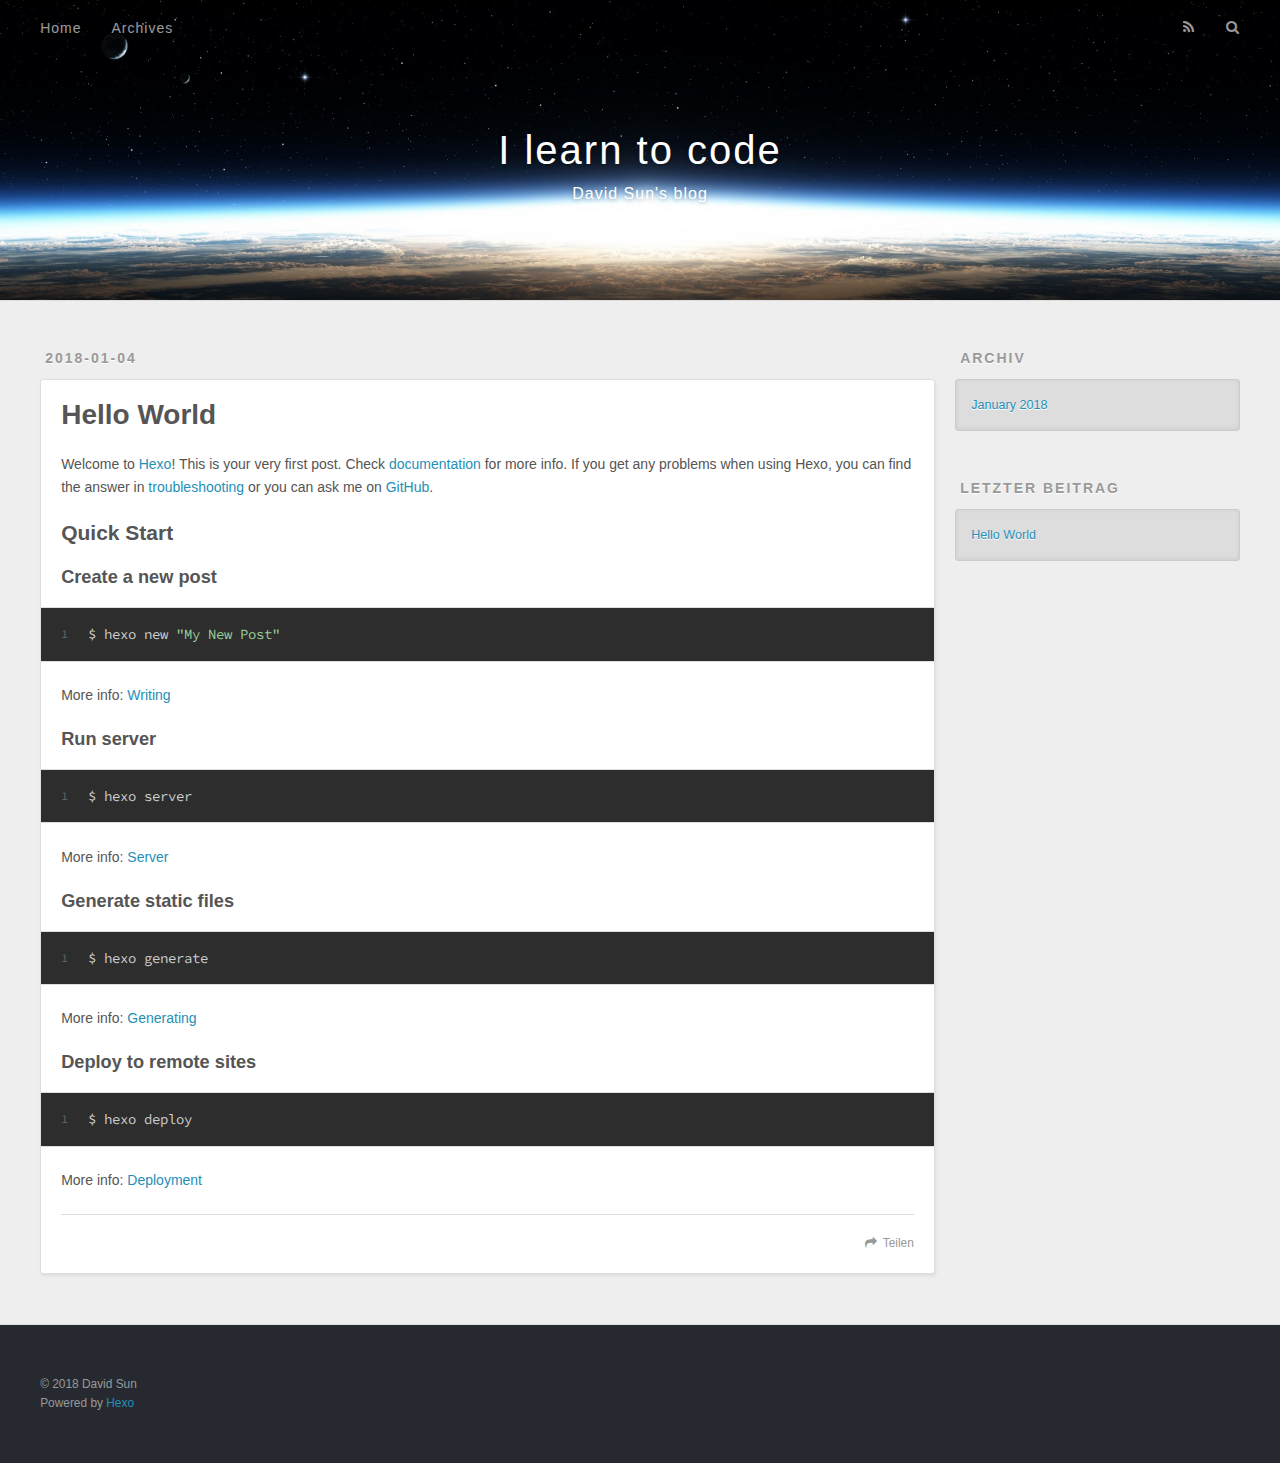
==== index.html @ 4a6d1320 "Site updated: 2018-01-04 21:03:54" ====
<!DOCTYPE html>
<html>
<head>
  <meta charset="utf-8">
  

  
  <title>I learn to code</title>
  <meta name="viewport" content="width=device-width, initial-scale=1, maximum-scale=1">
  <meta name="description" content="I practise everyday">
<meta property="og:type" content="website">
<meta property="og:title" content="I learn to code">
<meta property="og:url" content="http://iamslash.github.io/index.html">
<meta property="og:site_name" content="I learn to code">
<meta property="og:description" content="I practise everyday">
<meta property="og:locale" content="en">
<meta name="twitter:card" content="summary">
<meta name="twitter:title" content="I learn to code">
<meta name="twitter:description" content="I practise everyday">
  
    <link rel="alternate" href="/atom.xml" title="I learn to code" type="application/atom+xml">
  
  
    <link rel="icon" href="/favicon.png">
  
  
    <link href="//fonts.googleapis.com/css?family=Source+Code+Pro" rel="stylesheet" type="text/css">
  
  <link rel="stylesheet" href="/css/style.css">
</head>

<body>
  <div id="container">
    <div id="wrap">
      <header id="header">
  <div id="banner"></div>
  <div id="header-outer" class="outer">
    <div id="header-title" class="inner">
      <h1 id="logo-wrap">
        <a href="/" id="logo">I learn to code</a>
      </h1>
      
        <h2 id="subtitle-wrap">
          <a href="/" id="subtitle">David Sun&#39;s blog</a>
        </h2>
      
    </div>
    <div id="header-inner" class="inner">
      <nav id="main-nav">
        <a id="main-nav-toggle" class="nav-icon"></a>
        
          <a class="main-nav-link" href="/">Home</a>
        
          <a class="main-nav-link" href="/archives">Archives</a>
        
      </nav>
      <nav id="sub-nav">
        
          <a id="nav-rss-link" class="nav-icon" href="/atom.xml" title="RSS Feed"></a>
        
        <a id="nav-search-btn" class="nav-icon" title="Suche"></a>
      </nav>
      <div id="search-form-wrap">
        <form action="//google.com/search" method="get" accept-charset="UTF-8" class="search-form"><input type="search" name="q" class="search-form-input" placeholder="Search"><button type="submit" class="search-form-submit">&#xF002;</button><input type="hidden" name="sitesearch" value="http://iamslash.github.io"></form>
      </div>
    </div>
  </div>
</header>
      <div class="outer">
        <section id="main">
  
    <article id="post-hello-world" class="article article-type-post" itemscope itemprop="blogPost">
  <div class="article-meta">
    <a href="/2018/01/04/hello-world/" class="article-date">
  <time datetime="2018-01-04T11:48:52.370Z" itemprop="datePublished">2018-01-04</time>
</a>
    
  </div>
  <div class="article-inner">
    
    
      <header class="article-header">
        
  
    <h1 itemprop="name">
      <a class="article-title" href="/2018/01/04/hello-world/">Hello World</a>
    </h1>
  

      </header>
    
    <div class="article-entry" itemprop="articleBody">
      
        <p>Welcome to <a href="https://hexo.io/" target="_blank" rel="noopener">Hexo</a>! This is your very first post. Check <a href="https://hexo.io/docs/" target="_blank" rel="noopener">documentation</a> for more info. If you get any problems when using Hexo, you can find the answer in <a href="https://hexo.io/docs/troubleshooting.html" target="_blank" rel="noopener">troubleshooting</a> or you can ask me on <a href="https://github.com/hexojs/hexo/issues" target="_blank" rel="noopener">GitHub</a>.</p>
<h2 id="Quick-Start"><a href="#Quick-Start" class="headerlink" title="Quick Start"></a>Quick Start</h2><h3 id="Create-a-new-post"><a href="#Create-a-new-post" class="headerlink" title="Create a new post"></a>Create a new post</h3><figure class="highlight bash"><table><tr><td class="gutter"><pre><span class="line">1</span><br></pre></td><td class="code"><pre><span class="line">$ hexo new <span class="string">"My New Post"</span></span><br></pre></td></tr></table></figure>
<p>More info: <a href="https://hexo.io/docs/writing.html" target="_blank" rel="noopener">Writing</a></p>
<h3 id="Run-server"><a href="#Run-server" class="headerlink" title="Run server"></a>Run server</h3><figure class="highlight bash"><table><tr><td class="gutter"><pre><span class="line">1</span><br></pre></td><td class="code"><pre><span class="line">$ hexo server</span><br></pre></td></tr></table></figure>
<p>More info: <a href="https://hexo.io/docs/server.html" target="_blank" rel="noopener">Server</a></p>
<h3 id="Generate-static-files"><a href="#Generate-static-files" class="headerlink" title="Generate static files"></a>Generate static files</h3><figure class="highlight bash"><table><tr><td class="gutter"><pre><span class="line">1</span><br></pre></td><td class="code"><pre><span class="line">$ hexo generate</span><br></pre></td></tr></table></figure>
<p>More info: <a href="https://hexo.io/docs/generating.html" target="_blank" rel="noopener">Generating</a></p>
<h3 id="Deploy-to-remote-sites"><a href="#Deploy-to-remote-sites" class="headerlink" title="Deploy to remote sites"></a>Deploy to remote sites</h3><figure class="highlight bash"><table><tr><td class="gutter"><pre><span class="line">1</span><br></pre></td><td class="code"><pre><span class="line">$ hexo deploy</span><br></pre></td></tr></table></figure>
<p>More info: <a href="https://hexo.io/docs/deployment.html" target="_blank" rel="noopener">Deployment</a></p>

      
    </div>
    <footer class="article-footer">
      <a data-url="http://iamslash.github.io/2018/01/04/hello-world/" data-id="cjc0fjbv30000y0u9365n6ew4" class="article-share-link">Teilen</a>
      
      
    </footer>
  </div>
  
</article>


  


</section>
        
          <aside id="sidebar">
  
    

  
    

  
    
  
    
  <div class="widget-wrap">
    <h3 class="widget-title">Archiv</h3>
    <div class="widget">
      <ul class="archive-list"><li class="archive-list-item"><a class="archive-list-link" href="/archives/2018/01/">January 2018</a></li></ul>
    </div>
  </div>


  
    
  <div class="widget-wrap">
    <h3 class="widget-title">letzter Beitrag</h3>
    <div class="widget">
      <ul>
        
          <li>
            <a href="/2018/01/04/hello-world/">Hello World</a>
          </li>
        
      </ul>
    </div>
  </div>

  
</aside>
        
      </div>
      <footer id="footer">
  
  <div class="outer">
    <div id="footer-info" class="inner">
      &copy; 2018 David Sun<br>
      Powered by <a href="http://hexo.io/" target="_blank">Hexo</a>
    </div>
  </div>
</footer>
    </div>
    <nav id="mobile-nav">
  
    <a href="/" class="mobile-nav-link">Home</a>
  
    <a href="/archives" class="mobile-nav-link">Archives</a>
  
</nav>
    

<script src="//ajax.googleapis.com/ajax/libs/jquery/2.0.3/jquery.min.js"></script>


  <link rel="stylesheet" href="/fancybox/jquery.fancybox.css">
  <script src="/fancybox/jquery.fancybox.pack.js"></script>


<script src="/js/script.js"></script>



  </div>
</body>
</html>
---- css/style.css ----
body {
  width: 100%;
}
body:before,
body:after {
  content: "";
  display: table;
}
body:after {
  clear: both;
}
html,
body,
div,
span,
applet,
object,
iframe,
h1,
h2,
h3,
h4,
h5,
h6,
p,
blockquote,
pre,
a,
abbr,
acronym,
address,
big,
cite,
code,
del,
dfn,
em,
img,
ins,
kbd,
q,
s,
samp,
small,
strike,
strong,
sub,
sup,
tt,
var,
dl,
dt,
dd,
ol,
ul,
li,
fieldset,
form,
label,
legend,
table,
caption,
tbody,
tfoot,
thead,
tr,
th,
td {
  margin: 0;
  padding: 0;
  border: 0;
  outline: 0;
  font-weight: inherit;
  font-style: inherit;
  font-family: inherit;
  font-size: 100%;
  vertical-align: baseline;
}
body {
  line-height: 1;
  color: #000;
  background: #fff;
}
ol,
ul {
  list-style: none;
}
table {
  border-collapse: separate;
  border-spacing: 0;
  vertical-align: middle;
}
caption,
th,
td {
  text-align: left;
  font-weight: normal;
  vertical-align: middle;
}
a img {
  border: none;
}
input,
button {
  margin: 0;
  padding: 0;
}
input::-moz-focus-inner,
button::-moz-focus-inner {
  border: 0;
  padding: 0;
}
@font-face {
  font-family: FontAwesome;
  font-style: normal;
  font-weight: normal;
  src: url("fonts/fontawesome-webfont.eot?v=#4.0.3");
  src: url("fonts/fontawesome-webfont.eot?#iefix&v=#4.0.3") format("embedded-opentype"), url("fonts/fontawesome-webfont.woff?v=#4.0.3") format("woff"), url("fonts/fontawesome-webfont.ttf?v=#4.0.3") format("truetype"), url("fonts/fontawesome-webfont.svg#fontawesomeregular?v=#4.0.3") format("svg");
}
html,
body,
#container {
  height: 100%;
}
body {
  background: #eee;
  font: 14px -apple-system, BlinkMacSystemFont, "Segoe UI", "Roboto", "Oxygen", "Ubuntu", "Cantarell", "Fira Sans", "Droid Sans", "Helvetica Neue", sans-serif;
  -webkit-text-size-adjust: 100%;
}
.outer {
  max-width: 1220px;
  margin: 0 auto;
  padding: 0 20px;
}
.outer:before,
.outer:after {
  content: "";
  display: table;
}
.outer:after {
  clear: both;
}
.inner {
  display: inline;
  float: left;
  width: 98.33333333333333%;
  margin: 0 0.833333333333333%;
}
.left,
.alignleft {
  float: left;
}
.right,
.alignright {
  float: right;
}
.clear {
  clear: both;
}
#container {
  position: relative;
}
.mobile-nav-on {
  overflow: hidden;
}
#wrap {
  height: 100%;
  width: 100%;
  position: absolute;
  top: 0;
  left: 0;
  -webkit-transition: 0.2s ease-out;
  -moz-transition: 0.2s ease-out;
  -ms-transition: 0.2s ease-out;
  transition: 0.2s ease-out;
  z-index: 1;
  background: #eee;
}
.mobile-nav-on #wrap {
  left: 280px;
}
@media screen and (min-width: 768px) {
  #main {
    display: inline;
    float: left;
    width: 73.33333333333333%;
    margin: 0 0.833333333333333%;
  }
}
.article-date,
.article-category-link,
.archive-year,
.widget-title {
  text-decoration: none;
  text-transform: uppercase;
  letter-spacing: 2px;
  color: #999;
  margin-bottom: 1em;
  margin-left: 5px;
  line-height: 1em;
  text-shadow: 0 1px #fff;
  font-weight: bold;
}
.article-inner,
.archive-article-inner {
  background: #fff;
  -webkit-box-shadow: 1px 2px 3px #ddd;
  box-shadow: 1px 2px 3px #ddd;
  border: 1px solid #ddd;
  border-radius: 3px;
}
.article-entry h1,
.widget h1 {
  font-size: 2em;
}
.article-entry h2,
.widget h2 {
  font-size: 1.5em;
}
.article-entry h3,
.widget h3 {
  font-size: 1.3em;
}
.article-entry h4,
.widget h4 {
  font-size: 1.2em;
}
.article-entry h5,
.widget h5 {
  font-size: 1em;
}
.article-entry h6,
.widget h6 {
  font-size: 1em;
  color: #999;
}
.article-entry hr,
.widget hr {
  border: 1px dashed #ddd;
}
.article-entry strong,
.widget strong {
  font-weight: bold;
}
.article-entry em,
.widget em,
.article-entry cite,
.widget cite {
  font-style: italic;
}
.article-entry sup,
.widget sup,
.article-entry sub,
.widget sub {
  font-size: 0.75em;
  line-height: 0;
  position: relative;
  vertical-align: baseline;
}
.article-entry sup,
.widget sup {
  top: -0.5em;
}
.article-entry sub,
.widget sub {
  bottom: -0.2em;
}
.article-entry small,
.widget small {
  font-size: 0.85em;
}
.article-entry acronym,
.widget acronym,
.article-entry abbr,
.widget abbr {
  border-bottom: 1px dotted;
}
.article-entry ul,
.widget ul,
.article-entry ol,
.widget ol,
.article-entry dl,
.widget dl {
  margin: 0 20px;
  line-height: 1.6em;
}
.article-entry ul ul,
.widget ul ul,
.article-entry ol ul,
.widget ol ul,
.article-entry ul ol,
.widget ul ol,
.article-entry ol ol,
.widget ol ol {
  margin-top: 0;
  margin-bottom: 0;
}
.article-entry ul,
.widget ul {
  list-style: disc;
}
.article-entry ol,
.widget ol {
  list-style: decimal;
}
.article-entry dt,
.widget dt {
  font-weight: bold;
}
#header {
  height: 300px;
  position: relative;
  border-bottom: 1px solid #ddd;
}
#header:before,
#header:after {
  content: "";
  position: absolute;
  left: 0;
  right: 0;
  height: 40px;
}
#header:before {
  top: 0;
  background: -webkit-linear-gradient(rgba(0,0,0,0.2), transparent);
  background: -moz-linear-gradient(rgba(0,0,0,0.2), transparent);
  background: -ms-linear-gradient(rgba(0,0,0,0.2), transparent);
  background: linear-gradient(rgba(0,0,0,0.2), transparent);
}
#header:after {
  bottom: 0;
  background: -webkit-linear-gradient(transparent, rgba(0,0,0,0.2));
  background: -moz-linear-gradient(transparent, rgba(0,0,0,0.2));
  background: -ms-linear-gradient(transparent, rgba(0,0,0,0.2));
  background: linear-gradient(transparent, rgba(0,0,0,0.2));
}
#header-outer {
  height: 100%;
  position: relative;
}
#header-inner {
  position: relative;
  overflow: hidden;
}
#banner {
  position: absolute;
  top: 0;
  left: 0;
  width: 100%;
  height: 100%;
  background: url("images/banner.jpg") center #000;
  -webkit-background-size: cover;
  -moz-background-size: cover;
  background-size: cover;
  z-index: -1;
}
#header-title {
  text-align: center;
  height: 40px;
  position: absolute;
  top: 50%;
  left: 0;
  margin-top: -20px;
}
#logo,
#subtitle {
  text-decoration: none;
  color: #fff;
  font-weight: 300;
  text-shadow: 0 1px 4px rgba(0,0,0,0.3);
}
#logo {
  font-size: 40px;
  line-height: 40px;
  letter-spacing: 2px;
}
#subtitle {
  font-size: 16px;
  line-height: 16px;
  letter-spacing: 1px;
}
#subtitle-wrap {
  margin-top: 16px;
}
#main-nav {
  float: left;
  margin-left: -15px;
}
.nav-icon,
.main-nav-link {
  float: left;
  color: #fff;
  opacity: 0.6;
  text-decoration: none;
  text-shadow: 0 1px rgba(0,0,0,0.2);
  -webkit-transition: opacity 0.2s;
  -moz-transition: opacity 0.2s;
  -ms-transition: opacity 0.2s;
  transition: opacity 0.2s;
  display: block;
  padding: 20px 15px;
}
.nav-icon:hover,
.main-nav-link:hover {
  opacity: 1;
}
.nav-icon {
  font-family: FontAwesome;
  text-align: center;
  font-size: 14px;
  width: 14px;
  height: 14px;
  padding: 20px 15px;
  position: relative;
  cursor: pointer;
}
.main-nav-link {
  font-weight: 300;
  letter-spacing: 1px;
}
@media screen and (max-width: 479px) {
  .main-nav-link {
    display: none;
  }
}
#main-nav-toggle {
  display: none;
}
#main-nav-toggle:before {
  content: "\f0c9";
}
@media screen and (max-width: 479px) {
  #main-nav-toggle {
    display: block;
  }
}
#sub-nav {
  float: right;
  margin-right: -15px;
}
#nav-rss-link:before {
  content: "\f09e";
}
#nav-search-btn:before {
  content: "\f002";
}
#search-form-wrap {
  position: absolute;
  top: 15px;
  width: 150px;
  height: 30px;
  right: -150px;
  opacity: 0;
  -webkit-transition: 0.2s ease-out;
  -moz-transition: 0.2s ease-out;
  -ms-transition: 0.2s ease-out;
  transition: 0.2s ease-out;
}
#search-form-wrap.on {
  opacity: 1;
  right: 0;
}
@media screen and (max-width: 479px) {
  #search-form-wrap {
    width: 100%;
    right: -100%;
  }
}
.search-form {
  position: absolute;
  top: 0;
  left: 0;
  right: 0;
  background: #fff;
  padding: 5px 15px;
  border-radius: 15px;
  -webkit-box-shadow: 0 0 10px rgba(0,0,0,0.3);
  box-shadow: 0 0 10px rgba(0,0,0,0.3);
}
.search-form-input {
  border: none;
  background: none;
  color: #555;
  width: 100%;
  font: 13px -apple-system, BlinkMacSystemFont, "Segoe UI", "Roboto", "Oxygen", "Ubuntu", "Cantarell", "Fira Sans", "Droid Sans", "Helvetica Neue", sans-serif;
  outline: none;
}
.search-form-input::-webkit-search-results-decoration,
.search-form-input::-webkit-search-cancel-button {
  -webkit-appearance: none;
}
.search-form-submit {
  position: absolute;
  top: 50%;
  right: 10px;
  margin-top: -7px;
  font: 13px FontAwesome;
  border: none;
  background: none;
  color: #bbb;
  cursor: pointer;
}
.search-form-submit:hover,
.search-form-submit:focus {
  color: #777;
}
.article {
  margin: 50px 0;
}
.article-inner {
  overflow: hidden;
}
.article-meta:before,
.article-meta:after {
  content: "";
  display: table;
}
.article-meta:after {
  clear: both;
}
.article-date {
  float: left;
}
.article-category {
  float: left;
  line-height: 1em;
  color: #ccc;
  text-shadow: 0 1px #fff;
  margin-left: 8px;
}
.article-category:before {
  content: "\2022";
}
.article-category-link {
  margin: 0 12px 1em;
}
.article-header {
  padding: 20px 20px 0;
}
.article-title {
  text-decoration: none;
  font-size: 2em;
  font-weight: bold;
  color: #555;
  line-height: 1.1em;
  -webkit-transition: color 0.2s;
  -moz-transition: color 0.2s;
  -ms-transition: color 0.2s;
  transition: color 0.2s;
}
a.article-title:hover {
  color: #258fb8;
}
.article-entry {
  color: #555;
  padding: 0 20px;
}
.article-entry:before,
.article-entry:after {
  content: "";
  display: table;
}
.article-entry:after {
  clear: both;
}
.article-entry p,
.article-entry table {
  line-height: 1.6em;
  margin: 1.6em 0;
}
.article-entry h1,
.article-entry h2,
.article-entry h3,
.article-entry h4,
.article-entry h5,
.article-entry h6 {
  font-weight: bold;
}
.article-entry h1,
.article-entry h2,
.article-entry h3,
.article-entry h4,
.article-entry h5,
.article-entry h6 {
  line-height: 1.1em;
  margin: 1.1em 0;
}
.article-entry a {
  color: #258fb8;
  text-decoration: none;
}
.article-entry a:hover {
  text-decoration: underline;
}
.article-entry ul,
.article-entry ol,
.article-entry dl {
  margin-top: 1.6em;
  margin-bottom: 1.6em;
}
.article-entry img,
.article-entry video {
  max-width: 100%;
  height: auto;
  display: block;
  margin: auto;
}
.article-entry iframe {
  border: none;
}
.article-entry table {
  width: 100%;
  border-collapse: collapse;
  border-spacing: 0;
}
.article-entry th {
  font-weight: bold;
  border-bottom: 3px solid #ddd;
  padding-bottom: 0.5em;
}
.article-entry td {
  border-bottom: 1px solid #ddd;
  padding: 10px 0;
}
.article-entry blockquote {
  font-family: Georgia, "Times New Roman", serif;
  font-size: 1.4em;
  margin: 1.6em 20px;
  text-align: center;
}
.article-entry blockquote footer {
  font-size: 14px;
  margin: 1.6em 0;
  font-family: -apple-system, BlinkMacSystemFont, "Segoe UI", "Roboto", "Oxygen", "Ubuntu", "Cantarell", "Fira Sans", "Droid Sans", "Helvetica Neue", sans-serif;
}
.article-entry blockquote footer cite:before {
  content: "—";
  padding: 0 0.5em;
}
.article-entry .pullquote {
  text-align: left;
  width: 45%;
  margin: 0;
}
.article-entry .pullquote.left {
  margin-left: 0.5em;
  margin-right: 1em;
}
.article-entry .pullquote.right {
  margin-right: 0.5em;
  margin-left: 1em;
}
.article-entry .caption {
  color: #999;
  display: block;
  font-size: 0.9em;
  margin-top: 0.5em;
  position: relative;
  text-align: center;
}
.article-entry .video-container {
  position: relative;
  padding-top: 56.25%;
  height: 0;
  overflow: hidden;
}
.article-entry .video-container iframe,
.article-entry .video-container object,
.article-entry .video-container embed {
  position: absolute;
  top: 0;
  left: 0;
  width: 100%;
  height: 100%;
  margin-top: 0;
}
.article-more-link a {
  display: inline-block;
  line-height: 1em;
  padding: 6px 15px;
  border-radius: 15px;
  background: #eee;
  color: #999;
  text-shadow: 0 1px #fff;
  text-decoration: none;
}
.article-more-link a:hover {
  background: #258fb8;
  color: #fff;
  text-decoration: none;
  text-shadow: 0 1px #1e7293;
}
.article-footer {
  font-size: 0.85em;
  line-height: 1.6em;
  border-top: 1px solid #ddd;
  padding-top: 1.6em;
  margin: 0 20px 20px;
}
.article-footer:before,
.article-footer:after {
  content: "";
  display: table;
}
.article-footer:after {
  clear: both;
}
.article-footer a {
  color: #999;
  text-decoration: none;
}
.article-footer a:hover {
  color: #555;
}
.article-tag-list-item {
  float: left;
  margin-right: 10px;
}
.article-tag-list-link:before {
  content: "#";
}
.article-comment-link {
  float: right;
}
.article-comment-link:before {
  content: "\f075";
  font-family: FontAwesome;
  padding-right: 8px;
}
.article-share-link {
  cursor: pointer;
  float: right;
  margin-left: 20px;
}
.article-share-link:before {
  content: "\f064";
  font-family: FontAwesome;
  padding-right: 6px;
}
#article-nav {
  position: relative;
}
#article-nav:before,
#article-nav:after {
  content: "";
  display: table;
}
#article-nav:after {
  clear: both;
}
@media screen and (min-width: 768px) {
  #article-nav {
    margin: 50px 0;
  }
  #article-nav:before {
    width: 8px;
    height: 8px;
    position: absolute;
    top: 50%;
    left: 50%;
    margin-top: -4px;
    margin-left: -4px;
    content: "";
    border-radius: 50%;
    background: #ddd;
    -webkit-box-shadow: 0 1px 2px #fff;
    box-shadow: 0 1px 2px #fff;
  }
}
.article-nav-link-wrap {
  text-decoration: none;
  text-shadow: 0 1px #fff;
  color: #999;
  -webkit-box-sizing: border-box;
  -moz-box-sizing: border-box;
  box-sizing: border-box;
  margin-top: 50px;
  text-align: center;
  display: block;
}
.article-nav-link-wrap:hover {
  color: #555;
}
@media screen and (min-width: 768px) {
  .article-nav-link-wrap {
    width: 50%;
    margin-top: 0;
  }
}
@media screen and (min-width: 768px) {
  #article-nav-newer {
    float: left;
    text-align: right;
    padding-right: 20px;
  }
}
@media screen and (min-width: 768px) {
  #article-nav-older {
    float: right;
    text-align: left;
    padding-left: 20px;
  }
}
.article-nav-caption {
  text-transform: uppercase;
  letter-spacing: 2px;
  color: #ddd;
  line-height: 1em;
  font-weight: bold;
}
#article-nav-newer .article-nav-caption {
  margin-right: -2px;
}
.article-nav-title {
  font-size: 0.85em;
  line-height: 1.6em;
  margin-top: 0.5em;
}
.article-share-box {
  position: absolute;
  display: none;
  background: #fff;
  -webkit-box-shadow: 1px 2px 10px rgba(0,0,0,0.2);
  box-shadow: 1px 2px 10px rgba(0,0,0,0.2);
  border-radius: 3px;
  margin-left: -145px;
  overflow: hidden;
  z-index: 1;
}
.article-share-box.on {
  display: block;
}
.article-share-input {
  width: 100%;
  background: none;
  -webkit-box-sizing: border-box;
  -moz-box-sizing: border-box;
  box-sizing: border-box;
  font: 14px -apple-system, BlinkMacSystemFont, "Segoe UI", "Roboto", "Oxygen", "Ubuntu", "Cantarell", "Fira Sans", "Droid Sans", "Helvetica Neue", sans-serif;
  padding: 0 15px;
  color: #555;
  outline: none;
  border: 1px solid #ddd;
  border-radius: 3px 3px 0 0;
  height: 36px;
  line-height: 36px;
}
.article-share-links {
  background: #eee;
}
.article-share-links:before,
.article-share-links:after {
  content: "";
  display: table;
}
.article-share-links:after {
  clear: both;
}
.article-share-twitter,
.article-share-facebook,
.article-share-pinterest,
.article-share-google {
  width: 50px;
  height: 36px;
  display: block;
  float: left;
  position: relative;
  color: #999;
  text-shadow: 0 1px #fff;
}
.article-share-twitter:before,
.article-share-facebook:before,
.article-share-pinterest:before,
.article-share-google:before {
  font-size: 20px;
  font-family: FontAwesome;
  width: 20px;
  height: 20px;
  position: absolute;
  top: 50%;
  left: 50%;
  margin-top: -10px;
  margin-left: -10px;
  text-align: center;
}
.article-share-twitter:hover,
.article-share-facebook:hover,
.article-share-pinterest:hover,
.article-share-google:hover {
  color: #fff;
}
.article-share-twitter:before {
  content: "\f099";
}
.article-share-twitter:hover {
  background: #00aced;
  text-shadow: 0 1px #008abe;
}
.article-share-facebook:before {
  content: "\f09a";
}
.article-share-facebook:hover {
  background: #3b5998;
  text-shadow: 0 1px #2f477a;
}
.article-share-pinterest:before {
  content: "\f0d2";
}
.article-share-pinterest:hover {
  background: #cb2027;
  text-shadow: 0 1px #a21a1f;
}
.article-share-google:before {
  content: "\f0d5";
}
.article-share-google:hover {
  background: #dd4b39;
  text-shadow: 0 1px #be3221;
}
.article-gallery {
  background: #000;
  position: relative;
}
.article-gallery-photos {
  position: relative;
  overflow: hidden;
}
.article-gallery-img {
  display: none;
  max-width: 100%;
}
.article-gallery-img:first-child {
  display: block;
}
.article-gallery-img.loaded {
  position: absolute;
  display: block;
}
.article-gallery-img img {
  display: block;
  max-width: 100%;
  margin: 0 auto;
}
#comments {
  background: #fff;
  -webkit-box-shadow: 1px 2px 3px #ddd;
  box-shadow: 1px 2px 3px #ddd;
  padding: 20px;
  border: 1px solid #ddd;
  border-radius: 3px;
  margin: 50px 0;
}
#comments a {
  color: #258fb8;
}
.archives-wrap {
  margin: 50px 0;
}
.archives:before,
.archives:after {
  content: "";
  display: table;
}
.archives:after {
  clear: both;
}
.archive-year-wrap {
  margin-bottom: 1em;
}
.archives {
  -webkit-column-gap: 10px;
  -moz-column-gap: 10px;
  column-gap: 10px;
}
@media screen and (min-width: 480px) and (max-width: 767px) {
  .archives {
    -webkit-column-count: 2;
    -moz-column-count: 2;
    column-count: 2;
  }
}
@media screen and (min-width: 768px) {
  .archives {
    -webkit-column-count: 3;
    -moz-column-count: 3;
    column-count: 3;
  }
}
.archive-article {
  -webkit-column-break-inside: avoid;
  page-break-inside: avoid;
  overflow: hidden;
  break-inside: avoid-column;
}
.archive-article-inner {
  padding: 10px;
  margin-bottom: 15px;
}
.archive-article-title {
  text-decoration: none;
  font-weight: bold;
  color: #555;
  -webkit-transition: color 0.2s;
  -moz-transition: color 0.2s;
  -ms-transition: color 0.2s;
  transition: color 0.2s;
  line-height: 1.6em;
}
.archive-article-title:hover {
  color: #258fb8;
}
.archive-article-footer {
  margin-top: 1em;
}
.archive-article-date {
  color: #999;
  text-decoration: none;
  font-size: 0.85em;
  line-height: 1em;
  margin-bottom: 0.5em;
  display: block;
}
#page-nav {
  margin: 50px auto;
  background: #fff;
  -webkit-box-shadow: 1px 2px 3px #ddd;
  box-shadow: 1px 2px 3px #ddd;
  border: 1px solid #ddd;
  border-radius: 3px;
  text-align: center;
  color: #999;
  overflow: hidden;
}
#page-nav:before,
#page-nav:after {
  content: "";
  display: table;
}
#page-nav:after {
  clear: both;
}
#page-nav a,
#page-nav span {
  padding: 10px 20px;
  line-height: 1;
  height: 2ex;
}
#page-nav a {
  color: #999;
  text-decoration: none;
}
#page-nav a:hover {
  background: #999;
  color: #fff;
}
#page-nav .prev {
  float: left;
}
#page-nav .next {
  float: right;
}
#page-nav .page-number {
  display: inline-block;
}
@media screen and (max-width: 479px) {
  #page-nav .page-number {
    display: none;
  }
}
#page-nav .current {
  color: #555;
  font-weight: bold;
}
#page-nav .space {
  color: #ddd;
}
#footer {
  background: #262a30;
  padding: 50px 0;
  border-top: 1px solid #ddd;
  color: #999;
}
#footer a {
  color: #258fb8;
  text-decoration: none;
}
#footer a:hover {
  text-decoration: underline;
}
#footer-info {
  line-height: 1.6em;
  font-size: 0.85em;
}
.article-entry pre,
.article-entry .highlight {
  background: #2d2d2d;
  margin: 0 -20px;
  padding: 15px 20px;
  border-style: solid;
  border-color: #ddd;
  border-width: 1px 0;
  overflow: auto;
  color: #ccc;
  line-height: 22.400000000000002px;
}
.article-entry .highlight .gutter pre,
.article-entry .gist .gist-file .gist-data .line-numbers {
  color: #666;
  font-size: 0.85em;
}
.article-entry pre,
.article-entry code {
  font-family: "Source Code Pro", Consolas, Monaco, Menlo, Consolas, monospace;
}
.article-entry code {
  background: #eee;
  text-shadow: 0 1px #fff;
  padding: 0 0.3em;
}
.article-entry pre code {
  background: none;
  text-shadow: none;
  padding: 0;
}
.article-entry .highlight pre {
  border: none;
  margin: 0;
  padding: 0;
}
.article-entry .highlight table {
  margin: 0;
  width: auto;
}
.article-entry .highlight td {
  border: none;
  padding: 0;
}
.article-entry .highlight figcaption {
  font-size: 0.85em;
  color: #999;
  line-height: 1em;
  margin-bottom: 1em;
}
.article-entry .highlight figcaption:before,
.article-entry .highlight figcaption:after {
  content: "";
  display: table;
}
.article-entry .highlight figcaption:after {
  clear: both;
}
.article-entry .highlight figcaption a {
  float: right;
}
.article-entry .highlight .gutter pre {
  text-align: right;
  padding-right: 20px;
}
.article-entry .highlight .line {
  height: 22.400000000000002px;
}
.article-entry .highlight .line.marked {
  background: #515151;
}
.article-entry .gist {
  margin: 0 -20px;
  border-style: solid;
  border-color: #ddd;
  border-width: 1px 0;
  background: #2d2d2d;
  padding: 15px 20px 15px 0;
}
.article-entry .gist .gist-file {
  border: none;
  font-family: "Source Code Pro", Consolas, Monaco, Menlo, Consolas, monospace;
  margin: 0;
}
.article-entry .gist .gist-file .gist-data {
  background: none;
  border: none;
}
.article-entry .gist .gist-file .gist-data .line-numbers {
  background: none;
  border: none;
  padding: 0 20px 0 0;
}
.article-entry .gist .gist-file .gist-data .line-data {
  padding: 0 !important;
}
.article-entry .gist .gist-file .highlight {
  margin: 0;
  padding: 0;
  border: none;
}
.article-entry .gist .gist-file .gist-meta {
  background: #2d2d2d;
  color: #999;
  font: 0.85em -apple-system, BlinkMacSystemFont, "Segoe UI", "Roboto", "Oxygen", "Ubuntu", "Cantarell", "Fira Sans", "Droid Sans", "Helvetica Neue", sans-serif;
  text-shadow: 0 0;
  padding: 0;
  margin-top: 1em;
  margin-left: 20px;
}
.article-entry .gist .gist-file .gist-meta a {
  color: #258fb8;
  font-weight: normal;
}
.article-entry .gist .gist-file .gist-meta a:hover {
  text-decoration: underline;
}
pre .comment,
pre .title {
  color: #999;
}
pre .variable,
pre .attribute,
pre .tag,
pre .regexp,
pre .ruby .constant,
pre .xml .tag .title,
pre .xml .pi,
pre .xml .doctype,
pre .html .doctype,
pre .css .id,
pre .css .class,
pre .css .pseudo {
  color: #f2777a;
}
pre .number,
pre .preprocessor,
pre .built_in,
pre .literal,
pre .params,
pre .constant {
  color: #f99157;
}
pre .class,
pre .ruby .class .title,
pre .css .rules .attribute {
  color: #9c9;
}
pre .string,
pre .value,
pre .inheritance,
pre .header,
pre .ruby .symbol,
pre .xml .cdata {
  color: #9c9;
}
pre .css .hexcolor {
  color: #6cc;
}
pre .function,
pre .python .decorator,
pre .python .title,
pre .ruby .function .title,
pre .ruby .title .keyword,
pre .perl .sub,
pre .javascript .title,
pre .coffeescript .title {
  color: #69c;
}
pre .keyword,
pre .javascript .function {
  color: #c9c;
}
@media screen and (max-width: 479px) {
  #mobile-nav {
    position: absolute;
    top: 0;
    left: 0;
    width: 280px;
    height: 100%;
    background: #191919;
    border-right: 1px solid #fff;
  }
}
@media screen and (max-width: 479px) {
  .mobile-nav-link {
    display: block;
    color: #999;
    text-decoration: none;
    padding: 15px 20px;
    font-weight: bold;
  }
  .mobile-nav-link:hover {
    color: #fff;
  }
}
@media screen and (min-width: 768px) {
  #sidebar {
    display: inline;
    float: left;
    width: 23.333333333333332%;
    margin: 0 0.833333333333333%;
  }
}
.widget-wrap {
  margin: 50px 0;
}
.widget {
  color: #777;
  text-shadow: 0 1px #fff;
  background: #ddd;
  -webkit-box-shadow: 0 -1px 4px #ccc inset;
  box-shadow: 0 -1px 4px #ccc inset;
  border: 1px solid #ccc;
  padding: 15px;
  border-radius: 3px;
}
.widget a {
  color: #258fb8;
  text-decoration: none;
}
.widget a:hover {
  text-decoration: underline;
}
.widget ul ul,
.widget ol ul,
.widget dl ul,
.widget ul ol,
.widget ol ol,
.widget dl ol,
.widget ul dl,
.widget ol dl,
.widget dl dl {
  margin-left: 15px;
  list-style: disc;
}
.widget {
  line-height: 1.6em;
  word-wrap: break-word;
  font-size: 0.9em;
}
.widget ul,
.widget ol {
  list-style: none;
  margin: 0;
}
.widget ul ul,
.widget ol ul,
.widget ul ol,
.widget ol ol {
  margin: 0 20px;
}
.widget ul ul,
.widget ol ul {
  list-style: disc;
}
.widget ul ol,
.widget ol ol {
  list-style: decimal;
}
.category-list-count,
.tag-list-count,
.archive-list-count {
  padding-left: 5px;
  color: #999;
  font-size: 0.85em;
}
.category-list-count:before,
.tag-list-count:before,
.archive-list-count:before {
  content: "(";
}
.category-list-count:after,
.tag-list-count:after,
.archive-list-count:after {
  content: ")";
}
.tagcloud a {
  margin-right: 5px;
  display: inline-block;
}
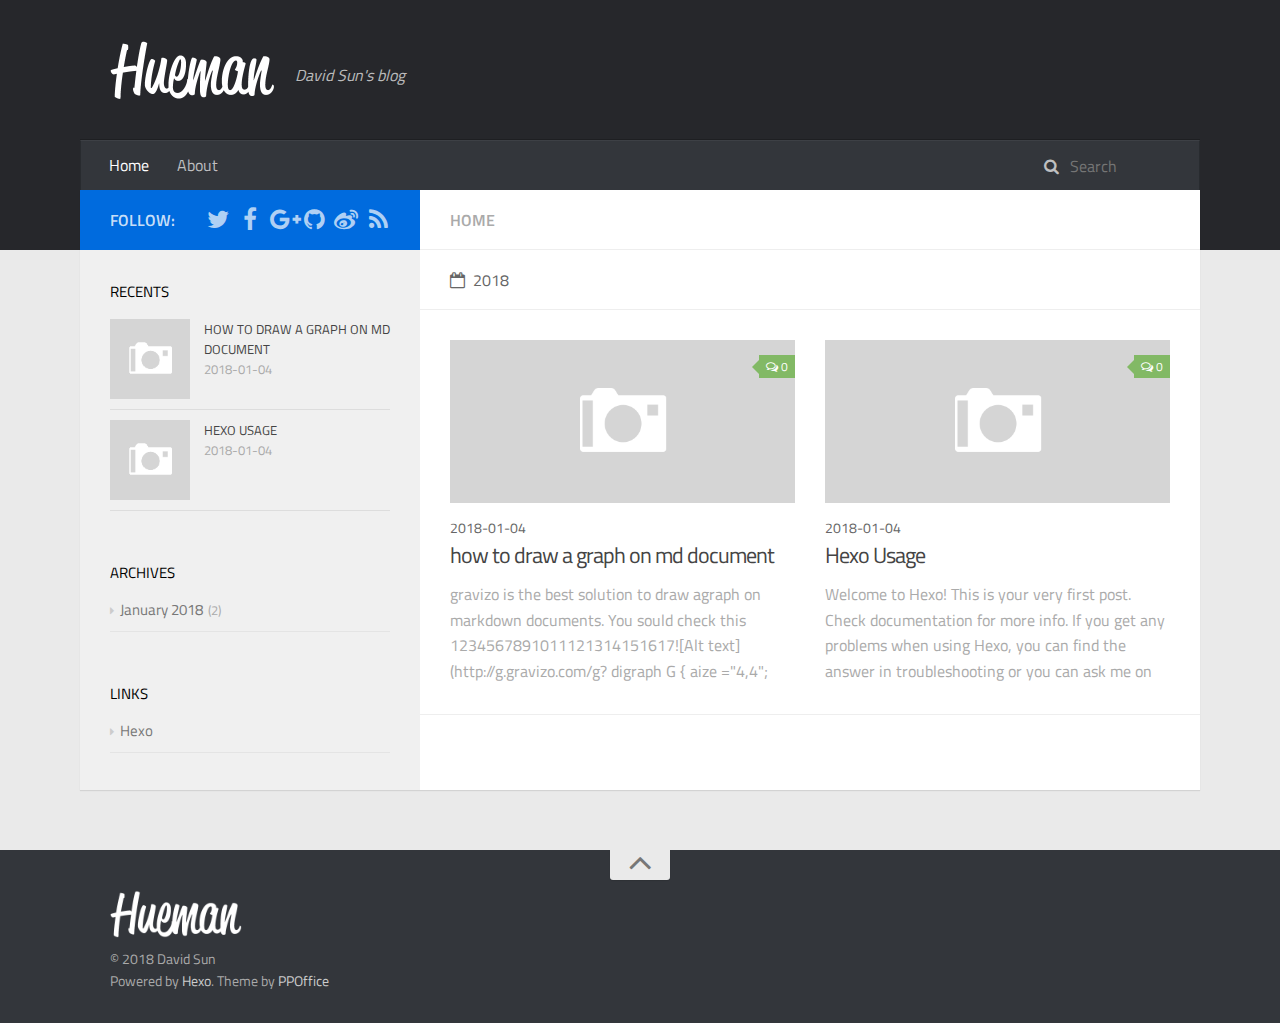
==== commit 3bcff3dd: "Site updated: 2018-01-04 21:33:46" ====
--- a/index.html
+++ b/index.html
@@ -1,13 +1,13 @@
 <!DOCTYPE html>
 <html>
 <head>
-  <meta charset="utf-8">
-  
-
-  
-  <title>I learn to code</title>
-  <meta name="viewport" content="width=device-width, initial-scale=1, maximum-scale=1">
-  <meta name="description" content="I practise everyday">
+    <meta charset="utf-8">
+    
+    <title>I learn to code</title>
+    
+    <meta name="viewport" content="width=device-width, initial-scale=1, maximum-scale=1">
+    
+    <meta name="description" content="I practise everyday">
 <meta property="og:type" content="website">
 <meta property="og:title" content="I learn to code">
 <meta property="og:url" content="http://iamslash.github.io/index.html">
@@ -17,175 +17,445 @@
 <meta name="twitter:card" content="summary">
 <meta name="twitter:title" content="I learn to code">
 <meta name="twitter:description" content="I practise everyday">
-  
-    <link rel="alternate" href="/atom.xml" title="I learn to code" type="application/atom+xml">
-  
-  
-    <link rel="icon" href="/favicon.png">
-  
-  
-    <link href="//fonts.googleapis.com/css?family=Source+Code+Pro" rel="stylesheet" type="text/css">
-  
-  <link rel="stylesheet" href="/css/style.css">
+    
+
+    
+        <link rel="alternate" href="/" title="I learn to code" type="application/atom+xml" />
+    
+
+    
+        <link rel="icon" href="/favicon.png" />
+    
+
+    <link rel="stylesheet" href="/libs/font-awesome/css/font-awesome.min.css">
+    <link rel="stylesheet" href="/libs/titillium-web/styles.css">
+    <link rel="stylesheet" href="/libs/source-code-pro/styles.css">
+
+    <link rel="stylesheet" href="/css/style.css">
+
+    <script src="/libs/jquery/2.0.3/jquery.min.js"></script>
+    
+    
+        <link rel="stylesheet" href="/libs/lightgallery/css/lightgallery.min.css">
+    
+    
+        <link rel="stylesheet" href="/libs/justified-gallery/justifiedGallery.min.css">
+    
+    
+    
+
+
 </head>
 
 <body>
-  <div id="container">
     <div id="wrap">
-      <header id="header">
-  <div id="banner"></div>
-  <div id="header-outer" class="outer">
-    <div id="header-title" class="inner">
-      <h1 id="logo-wrap">
-        <a href="/" id="logo">I learn to code</a>
-      </h1>
-      
-        <h2 id="subtitle-wrap">
-          <a href="/" id="subtitle">David Sun&#39;s blog</a>
-        </h2>
-      
-    </div>
-    <div id="header-inner" class="inner">
-      <nav id="main-nav">
-        <a id="main-nav-toggle" class="nav-icon"></a>
-        
-          <a class="main-nav-link" href="/">Home</a>
-        
-          <a class="main-nav-link" href="/archives">Archives</a>
-        
-      </nav>
-      <nav id="sub-nav">
-        
-          <a id="nav-rss-link" class="nav-icon" href="/atom.xml" title="RSS Feed"></a>
-        
-        <a id="nav-search-btn" class="nav-icon" title="Suche"></a>
-      </nav>
-      <div id="search-form-wrap">
-        <form action="//google.com/search" method="get" accept-charset="UTF-8" class="search-form"><input type="search" name="q" class="search-form-input" placeholder="Search"><button type="submit" class="search-form-submit">&#xF002;</button><input type="hidden" name="sitesearch" value="http://iamslash.github.io"></form>
-      </div>
-    </div>
-  </div>
+        <header id="header">
+    <div id="header-outer" class="outer">
+        <div class="container">
+            <div class="container-inner">
+                <div id="header-title">
+                    <h1 class="logo-wrap">
+                        <a href="/" class="logo"></a>
+                    </h1>
+                    
+                        <h2 class="subtitle-wrap">
+                            <p class="subtitle">David Sun&#39;s blog</p>
+                        </h2>
+                    
+                </div>
+                <div id="header-inner" class="nav-container">
+                    <a id="main-nav-toggle" class="nav-icon fa fa-bars"></a>
+                    <div class="nav-container-inner">
+                        <ul id="main-nav">
+                            
+                                <li class="main-nav-list-item" >
+                                    <a class="main-nav-list-link" href="/hexo-theme-hueman/">Home</a>
+                                </li>
+                            
+                                        
+                                    
+                                <li class="main-nav-list-item" >
+                                    <a class="main-nav-list-link" href="/hexo-theme-hueman/about/index.html">About</a>
+                                </li>
+                            
+                        </ul>
+                        <nav id="sub-nav">
+                            <div id="search-form-wrap">
+
+    <form class="search-form">
+        <input type="text" class="ins-search-input search-form-input" placeholder="Search" />
+        <button type="submit" class="search-form-submit"></button>
+    </form>
+    <div class="ins-search">
+    <div class="ins-search-mask"></div>
+    <div class="ins-search-container">
+        <div class="ins-input-wrapper">
+            <input type="text" class="ins-search-input" placeholder="Type something..." />
+            <span class="ins-close ins-selectable"><i class="fa fa-times-circle"></i></span>
+        </div>
+        <div class="ins-section-wrapper">
+            <div class="ins-section-container"></div>
+        </div>
+    </div>
+</div>
+<script>
+(function (window) {
+    var INSIGHT_CONFIG = {
+        TRANSLATION: {
+            POSTS: 'Posts',
+            PAGES: 'Pages',
+            CATEGORIES: 'Categories',
+            TAGS: 'Tags',
+            UNTITLED: '(Untitled)',
+        },
+        ROOT_URL: '/',
+        CONTENT_URL: '/content.json',
+    };
+    window.INSIGHT_CONFIG = INSIGHT_CONFIG;
+})(window);
+</script>
+<script src="/js/insight.js"></script>
+
+</div>
+                        </nav>
+                    </div>
+                </div>
+            </div>
+        </div>
+    </div>
 </header>
-      <div class="outer">
-        <section id="main">
-  
-    <article id="post-hello-world" class="article article-type-post" itemscope itemprop="blogPost">
-  <div class="article-meta">
-    <a href="/2018/01/04/hello-world/" class="article-date">
-  <time datetime="2018-01-04T11:48:52.370Z" itemprop="datePublished">2018-01-04</time>
+        <div class="container">
+            <div class="main-body container-inner">
+                <div class="main-body-inner">
+                    <section id="main">
+                        <div class="main-body-header">
+    <h1 class="header">
+    
+    <em class="page-title-link" data-url="home">Home</em>
+    </h1>
+</div>
+                        <div class="main-body-content">
+                            
+
+    
+    
+        
+        
+        <section class="archives-wrap">
+            <div class="archive-year-wrap">
+                <a href="/archives/2018" class="archive-year"><i class="icon fa fa-calendar-o"></i>2018</a>
+            </div>
+            <div class="archives">
+    
+    
+    
+        <div class="article-row">
+    
+        <article class="article article-summary">
+    <div class="article-summary-inner">
+        
+        <a href="/2018/01/04/how-to-draw-a-graph-on-md-document/" class="thumbnail">
+    
+    
+        <span class="thumbnail-image thumbnail-none"></span>
+    
+    
+        
+<span class="comment-counter">
+    <i class="fa fa-comments-o"></i>
+    
+        <span class="disqus-comment-count" data-disqus-identifier="" data-disqus-url="http://iamslash.github.io/2018/01/04/how-to-draw-a-graph-on-md-document/">0</span>
+    
+</span>
+
+
+    
 </a>
-    
-  </div>
-  <div class="article-inner">
-    
-    
-      <header class="article-header">
-        
-  
-    <h1 itemprop="name">
-      <a class="article-title" href="/2018/01/04/hello-world/">Hello World</a>
-    </h1>
-  
-
-      </header>
-    
-    <div class="article-entry" itemprop="articleBody">
-      
-        <p>Welcome to <a href="https://hexo.io/" target="_blank" rel="noopener">Hexo</a>! This is your very first post. Check <a href="https://hexo.io/docs/" target="_blank" rel="noopener">documentation</a> for more info. If you get any problems when using Hexo, you can find the answer in <a href="https://hexo.io/docs/troubleshooting.html" target="_blank" rel="noopener">troubleshooting</a> or you can ask me on <a href="https://github.com/hexojs/hexo/issues" target="_blank" rel="noopener">GitHub</a>.</p>
-<h2 id="Quick-Start"><a href="#Quick-Start" class="headerlink" title="Quick Start"></a>Quick Start</h2><h3 id="Create-a-new-post"><a href="#Create-a-new-post" class="headerlink" title="Create a new post"></a>Create a new post</h3><figure class="highlight bash"><table><tr><td class="gutter"><pre><span class="line">1</span><br></pre></td><td class="code"><pre><span class="line">$ hexo new <span class="string">"My New Post"</span></span><br></pre></td></tr></table></figure>
-<p>More info: <a href="https://hexo.io/docs/writing.html" target="_blank" rel="noopener">Writing</a></p>
-<h3 id="Run-server"><a href="#Run-server" class="headerlink" title="Run server"></a>Run server</h3><figure class="highlight bash"><table><tr><td class="gutter"><pre><span class="line">1</span><br></pre></td><td class="code"><pre><span class="line">$ hexo server</span><br></pre></td></tr></table></figure>
-<p>More info: <a href="https://hexo.io/docs/server.html" target="_blank" rel="noopener">Server</a></p>
-<h3 id="Generate-static-files"><a href="#Generate-static-files" class="headerlink" title="Generate static files"></a>Generate static files</h3><figure class="highlight bash"><table><tr><td class="gutter"><pre><span class="line">1</span><br></pre></td><td class="code"><pre><span class="line">$ hexo generate</span><br></pre></td></tr></table></figure>
-<p>More info: <a href="https://hexo.io/docs/generating.html" target="_blank" rel="noopener">Generating</a></p>
-<h3 id="Deploy-to-remote-sites"><a href="#Deploy-to-remote-sites" class="headerlink" title="Deploy to remote sites"></a>Deploy to remote sites</h3><figure class="highlight bash"><table><tr><td class="gutter"><pre><span class="line">1</span><br></pre></td><td class="code"><pre><span class="line">$ hexo deploy</span><br></pre></td></tr></table></figure>
-<p>More info: <a href="https://hexo.io/docs/deployment.html" target="_blank" rel="noopener">Deployment</a></p>
-
-      
-    </div>
-    <footer class="article-footer">
-      <a data-url="http://iamslash.github.io/2018/01/04/hello-world/" data-id="cjc0fjbv30000y0u9365n6ew4" class="article-share-link">Teilen</a>
-      
-      
-    </footer>
-  </div>
-  
+
+        
+        <div class="article-meta">
+            <div class="category">
+            
+            </div>
+            <div class="date"><time datetime="2018-01-04T12:06:47.000Z" itemprop="datePublished">2018-01-04</time></div>
+        </div>
+        
+    
+        <h1 class="article-title" itemprop="name">
+        <a href="/2018/01/04/how-to-draw-a-graph-on-md-document/">how to draw a graph on md document</a>
+        </h1>
+    
+
+        <p class="article-excerpt">
+            gravizo is the best solution to draw agraph on markdown documents. You sould check this
+
+1234567891011121314151617![Alt text](http://g.gravizo.com/g?  digraph G &#123;    aize ="4,4";    main [shape=b
+        </p>
+    </div>
 </article>
-
-
-  
-
-
-</section>
-        
-          <aside id="sidebar">
-  
-    
-
-  
-    
-
-  
-    
-  
-    
-  <div class="widget-wrap">
-    <h3 class="widget-title">Archiv</h3>
-    <div class="widget">
-      <ul class="archive-list"><li class="archive-list-item"><a class="archive-list-link" href="/archives/2018/01/">January 2018</a></li></ul>
-    </div>
-  </div>
-
-
-  
-    
-  <div class="widget-wrap">
-    <h3 class="widget-title">letzter Beitrag</h3>
-    <div class="widget">
-      <ul>
-        
-          <li>
-            <a href="/2018/01/04/hello-world/">Hello World</a>
-          </li>
-        
-      </ul>
-    </div>
-  </div>
-
-  
+    
+
+    
+    
+    
+    
+        <article class="article article-summary">
+    <div class="article-summary-inner">
+        
+        <a href="/2018/01/04/hello-world/" class="thumbnail">
+    
+    
+        <span class="thumbnail-image thumbnail-none"></span>
+    
+    
+        
+<span class="comment-counter">
+    <i class="fa fa-comments-o"></i>
+    
+        <span class="disqus-comment-count" data-disqus-identifier="" data-disqus-url="http://iamslash.github.io/2018/01/04/hello-world/">0</span>
+    
+</span>
+
+
+    
+</a>
+
+        
+        <div class="article-meta">
+            <div class="category">
+            
+            </div>
+            <div class="date"><time datetime="2018-01-04T11:48:52.370Z" itemprop="datePublished">2018-01-04</time></div>
+        </div>
+        
+    
+        <h1 class="article-title" itemprop="name">
+        <a href="/2018/01/04/hello-world/">Hexo Usage</a>
+        </h1>
+    
+
+        <p class="article-excerpt">
+            Welcome to Hexo! This is your very first post. Check documentation for more info. If you get any problems when using Hexo, you can find the answer in troubleshooting or you can ask me on GitHub.
+Quick
+        </p>
+    </div>
+</article>
+    
+        </div>
+    
+
+
+    </div></section>
+
+
+
+                        </div>
+                    </section>
+                    <aside id="sidebar">
+    <a class="sidebar-toggle" title="Expand Sidebar"><i class="toggle icon"></i></a>
+    <div class="sidebar-top">
+        <p>follow:</p>
+        <ul class="social-links">
+            
+                
+                <li>
+                    <a class="social-tooltip" title="twitter" href="/" target="_blank">
+                        <i class="icon fa fa-twitter"></i>
+                    </a>
+                </li>
+                
+            
+                
+                <li>
+                    <a class="social-tooltip" title="facebook" href="/" target="_blank">
+                        <i class="icon fa fa-facebook"></i>
+                    </a>
+                </li>
+                
+            
+                
+                <li>
+                    <a class="social-tooltip" title="google-plus" href="/" target="_blank">
+                        <i class="icon fa fa-google-plus"></i>
+                    </a>
+                </li>
+                
+            
+                
+                <li>
+                    <a class="social-tooltip" title="github" href="https://github.com/iamslash" target="_blank">
+                        <i class="icon fa fa-github"></i>
+                    </a>
+                </li>
+                
+            
+                
+                <li>
+                    <a class="social-tooltip" title="weibo" href="/" target="_blank">
+                        <i class="icon fa fa-weibo"></i>
+                    </a>
+                </li>
+                
+            
+                
+                <li>
+                    <a class="social-tooltip" title="rss" href="/" target="_blank">
+                        <i class="icon fa fa-rss"></i>
+                    </a>
+                </li>
+                
+            
+        </ul>
+    </div>
+    
+    <div class="widgets-container">
+        
+            
+                
+    <div class="widget-wrap">
+        <h3 class="widget-title">recents</h3>
+        <div class="widget">
+            <ul id="recent-post" class="">
+                
+                    <li>
+                        
+                        <div class="item-thumbnail">
+                            <a href="/2018/01/04/how-to-draw-a-graph-on-md-document/" class="thumbnail">
+    
+    
+        <span class="thumbnail-image thumbnail-none"></span>
+    
+    
+</a>
+
+                        </div>
+                        
+                        <div class="item-inner">
+                            <p class="item-category"></p>
+                            <p class="item-title"><a href="/2018/01/04/how-to-draw-a-graph-on-md-document/" class="title">how to draw a graph on md document</a></p>
+                            <p class="item-date"><time datetime="2018-01-04T12:06:47.000Z" itemprop="datePublished">2018-01-04</time></p>
+                        </div>
+                    </li>
+                
+                    <li>
+                        
+                        <div class="item-thumbnail">
+                            <a href="/2018/01/04/hello-world/" class="thumbnail">
+    
+    
+        <span class="thumbnail-image thumbnail-none"></span>
+    
+    
+</a>
+
+                        </div>
+                        
+                        <div class="item-inner">
+                            <p class="item-category"></p>
+                            <p class="item-title"><a href="/2018/01/04/hello-world/" class="title">Hexo Usage</a></p>
+                            <p class="item-date"><time datetime="2018-01-04T11:48:52.370Z" itemprop="datePublished">2018-01-04</time></p>
+                        </div>
+                    </li>
+                
+            </ul>
+        </div>
+    </div>
+
+            
+                
+
+            
+                
+    <div class="widget-wrap widget-list">
+        <h3 class="widget-title">archives</h3>
+        <div class="widget">
+            <ul class="archive-list"><li class="archive-list-item"><a class="archive-list-link" href="/archives/2018/01/">January 2018</a><span class="archive-list-count">2</span></li></ul>
+        </div>
+    </div>
+
+
+            
+                
+
+            
+                
+
+            
+                
+    <div class="widget-wrap widget-list">
+        <h3 class="widget-title">links</h3>
+        <div class="widget">
+            <ul>
+                
+                    <li>
+                        <a href="http://hexo.io">Hexo</a>
+                    </li>
+                
+            </ul>
+        </div>
+    </div>
+
+
+            
+        
+    </div>
 </aside>
-        
-      </div>
-      <footer id="footer">
-  
-  <div class="outer">
-    <div id="footer-info" class="inner">
-      &copy; 2018 David Sun<br>
-      Powered by <a href="http://hexo.io/" target="_blank">Hexo</a>
-    </div>
-  </div>
+                </div>
+            </div>
+        </div>
+        <footer id="footer">
+    <div class="container">
+        <div class="container-inner">
+            <a id="back-to-top" href="javascript:;"><i class="icon fa fa-angle-up"></i></a>
+            <div class="credit">
+                <h1 class="logo-wrap">
+                    <a href="/" class="logo"></a>
+                </h1>
+                <p>&copy; 2018 David Sun</p>
+                <p>Powered by <a href="//hexo.io/" target="_blank">Hexo</a>. Theme by <a href="//github.com/ppoffice" target="_blank">PPOffice</a></p>
+            </div>
+        </div>
+    </div>
 </footer>
-    </div>
-    <nav id="mobile-nav">
-  
-    <a href="/" class="mobile-nav-link">Home</a>
-  
-    <a href="/archives" class="mobile-nav-link">Archives</a>
-  
-</nav>
-    
-
-<script src="//ajax.googleapis.com/ajax/libs/jquery/2.0.3/jquery.min.js"></script>
-
-
-  <link rel="stylesheet" href="/fancybox/jquery.fancybox.css">
-  <script src="/fancybox/jquery.fancybox.pack.js"></script>
-
-
-<script src="/js/script.js"></script>
-
-
-
-  </div>
+        
+    
+    <script>
+    var disqus_shortname = 'hexo-theme-hueman';
+    
+    
+    (function() {
+    var dsq = document.createElement('script');
+    dsq.type = 'text/javascript';
+    dsq.async = true;
+    dsq.src = '//' + disqus_shortname + '.disqus.com/count.js';
+    (document.getElementsByTagName('head')[0] || document.getElementsByTagName('body')[0]).appendChild(dsq);
+    })();
+    </script>
+
+
+
+
+    
+        <script src="/libs/lightgallery/js/lightgallery.min.js"></script>
+        <script src="/libs/lightgallery/js/lg-thumbnail.min.js"></script>
+        <script src="/libs/lightgallery/js/lg-pager.min.js"></script>
+        <script src="/libs/lightgallery/js/lg-autoplay.min.js"></script>
+        <script src="/libs/lightgallery/js/lg-fullscreen.min.js"></script>
+        <script src="/libs/lightgallery/js/lg-zoom.min.js"></script>
+        <script src="/libs/lightgallery/js/lg-hash.min.js"></script>
+        <script src="/libs/lightgallery/js/lg-share.min.js"></script>
+        <script src="/libs/lightgallery/js/lg-video.min.js"></script>
+    
+    
+        <script src="/libs/justified-gallery/jquery.justifiedGallery.min.js"></script>
+    
+    
+
+
+
+<!-- Custom Scripts -->
+<script src="/js/main.js"></script>
+
+    </div>
 </body>
-</html>+</html>
--- a/libs/titillium-web/styles.css
+++ b/libs/titillium-web/styles.css
@@ -0,0 +1,48 @@
+/* latin-ext */
+@font-face {
+  font-family: 'Titillium Web';
+  font-style: normal;
+  font-weight: 300;
+  src: local('Titillium WebLight'), local('TitilliumWeb-Light'), url(fonts/anMUvcNT0H1YN4FII8wpr9INifKjd1RJ3NxxEi9Cy2w.woff2) format('woff2');
+  unicode-range: U+0100-024F, U+1E00-1EFF, U+20A0-20AB, U+20AD-20CF, U+2C60-2C7F, U+A720-A7FF;
+}
+/* latin */
+@font-face {
+  font-family: 'Titillium Web';
+  font-style: normal;
+  font-weight: 300;
+  src: local('Titillium WebLight'), local('TitilliumWeb-Light'), url(fonts/anMUvcNT0H1YN4FII8wpr4-67659ICLY8bMrYhtePPA.woff2) format('woff2');
+  unicode-range: U+0000-00FF, U+0131, U+0152-0153, U+02C6, U+02DA, U+02DC, U+2000-206F, U+2074, U+20AC, U+2212, U+2215, U+E0FF, U+EFFD, U+F000;
+}
+/* latin-ext */
+@font-face {
+  font-family: 'Titillium Web';
+  font-style: normal;
+  font-weight: 400;
+  src: local('Titillium Web'), local('TitilliumWeb-Regular'), url(fonts/7XUFZ5tgS-tD6QamInJTcSo_WB_cotcEMUw1LsIE8mM.woff2) format('woff2');
+  unicode-range: U+0100-024F, U+1E00-1EFF, U+20A0-20AB, U+20AD-20CF, U+2C60-2C7F, U+A720-A7FF;
+}
+/* latin */
+@font-face {
+  font-family: 'Titillium Web';
+  font-style: normal;
+  font-weight: 400;
+  src: local('Titillium Web'), local('TitilliumWeb-Regular'), url(fonts/7XUFZ5tgS-tD6QamInJTcZSnX671uNZIV63UdXh3Mg0.woff2) format('woff2');
+  unicode-range: U+0000-00FF, U+0131, U+0152-0153, U+02C6, U+02DA, U+02DC, U+2000-206F, U+2074, U+20AC, U+2212, U+2215, U+E0FF, U+EFFD, U+F000;
+}
+/* latin-ext */
+@font-face {
+  font-family: 'Titillium Web';
+  font-style: normal;
+  font-weight: 600;
+  src: local('Titillium WebSemiBold'), local('TitilliumWeb-SemiBold'), url(fonts/anMUvcNT0H1YN4FII8wpr_SNRT0fZ5CX-AqRkMYgJJo.woff2) format('woff2');
+  unicode-range: U+0100-024F, U+1E00-1EFF, U+20A0-20AB, U+20AD-20CF, U+2C60-2C7F, U+A720-A7FF;
+}
+/* latin */
+@font-face {
+  font-family: 'Titillium Web';
+  font-style: normal;
+  font-weight: 600;
+  src: local('Titillium WebSemiBold'), local('TitilliumWeb-SemiBold'), url(fonts/anMUvcNT0H1YN4FII8wpr46gJz9aNFrmnwBdd69aqzY.woff2) format('woff2');
+  unicode-range: U+0000-00FF, U+0131, U+0152-0153, U+02C6, U+02DA, U+02DC, U+2000-206F, U+2074, U+20AC, U+2212, U+2215, U+E0FF, U+EFFD, U+F000;
+}--- a/libs/source-code-pro/styles.css
+++ b/libs/source-code-pro/styles.css
@@ -0,0 +1,16 @@
+/* latin-ext */
+@font-face {
+  font-family: 'Source Code Pro';
+  font-style: normal;
+  font-weight: 400;
+  src: local('Source Code Pro'), local('SourceCodePro-Regular'), url(fonts/mrl8jkM18OlOQN8JLgasDy2Q8seG17bfDXYR_jUsrzg.woff2) format('woff2');
+  unicode-range: U+0100-024F, U+1E00-1EFF, U+20A0-20AB, U+20AD-20CF, U+2C60-2C7F, U+A720-A7FF;
+}
+/* latin */
+@font-face {
+  font-family: 'Source Code Pro';
+  font-style: normal;
+  font-weight: 400;
+  src: local('Source Code Pro'), local('SourceCodePro-Regular'), url(fonts/mrl8jkM18OlOQN8JLgasD9V_2ngZ8dMf8fLgjYEouxg.woff2) format('woff2');
+  unicode-range: U+0000-00FF, U+0131, U+0152-0153, U+02C6, U+02DA, U+02DC, U+2000-206F, U+2074, U+20AC, U+2212, U+2215, U+E0FF, U+EFFD, U+F000;
+}--- a/css/style.css
+++ b/css/style.css
@@ -1,13 +1,122 @@
-body {
-  width: 100%;
-}
-body:before,
-body:after {
-  content: "";
-  display: table;
-}
-body:after {
-  clear: both;
+#main .main-body-header em,
+#main .main-body-header a,
+.article-meta,
+.archive-year {
+  text-transform: uppercase;
+  color: #666;
+  line-height: 1em;
+  text-shadow: 0 1px #fff;
+}
+#main .main-body-header em,
+#main .main-body-header a,
+.article-meta,
+.archive-year,
+#main .main-body-header em a,
+#main .main-body-header a a,
+.article-meta a,
+.archive-year a {
+  text-decoration: none;
+}
+.widget h1,
+.article-entry h1 {
+  font-size: 2em;
+}
+.widget h2,
+.article-entry h2 {
+  font-size: 1.5em;
+}
+.widget h3,
+.article-entry h3 {
+  font-size: 1.3em;
+}
+.widget h4,
+.article-entry h4 {
+  font-size: 1.2em;
+}
+.widget h5,
+.article-entry h5 {
+  font-size: 1em;
+}
+.widget h6,
+.article-entry h6 {
+  font-size: 1em;
+  color: #aaa;
+}
+.widget hr,
+.article-entry hr {
+  border: 1px dashed #ddd;
+}
+.widget strong,
+.article-entry strong {
+  font-weight: bold;
+}
+.widget em,
+.article-entry em,
+.widget cite,
+.article-entry cite {
+  font-style: italic;
+}
+.widget sup,
+.article-entry sup,
+.widget sub,
+.article-entry sub {
+  font-size: 0.75em;
+  line-height: 0;
+  position: relative;
+  vertical-align: baseline;
+}
+.widget sup,
+.article-entry sup {
+  top: -0.5em;
+}
+.widget sub,
+.article-entry sub {
+  bottom: -0.2em;
+}
+.widget small,
+.article-entry small {
+  font-size: 0.85em;
+}
+.widget acronym,
+.article-entry acronym,
+.widget abbr,
+.article-entry abbr {
+  border-bottom: 1px dotted;
+}
+.widget ul,
+.article-entry ul,
+.widget ol,
+.article-entry ol,
+.widget dl,
+.article-entry dl {
+  line-height: 1.6em;
+}
+.widget ul ul,
+.article-entry ul ul,
+.widget ol ul,
+.article-entry ol ul,
+.widget ul ol,
+.article-entry ul ol,
+.widget ol ol,
+.article-entry ol ol {
+  margin-top: 0;
+  margin-bottom: 0;
+  margin-left: 20px;
+}
+.widget ul,
+.article-entry ul {
+  list-style: disc;
+  list-style-position: inside;
+}
+.widget ol,
+.article-entry ol {
+  list-style: decimal;
+  list-style-position: inside;
+}
+.widget dt,
+.article-entry dt {
+  font-weight: bold;
+  list-style-position: inside;
 }
 html,
 body,
@@ -110,41 +219,46 @@
   border: 0;
   padding: 0;
 }
-@font-face {
-  font-family: FontAwesome;
-  font-style: normal;
-  font-weight: normal;
-  src: url("fonts/fontawesome-webfont.eot?v=#4.0.3");
-  src: url("fonts/fontawesome-webfont.eot?#iefix&v=#4.0.3") format("embedded-opentype"), url("fonts/fontawesome-webfont.woff?v=#4.0.3") format("woff"), url("fonts/fontawesome-webfont.ttf?v=#4.0.3") format("truetype"), url("fonts/fontawesome-webfont.svg#fontawesomeregular?v=#4.0.3") format("svg");
-}
 html,
 body,
 #container {
   height: 100%;
 }
+::selection {
+  color: #fff;
+  background: #006bde;
+}
 body {
-  background: #eee;
-  font: 14px -apple-system, BlinkMacSystemFont, "Segoe UI", "Roboto", "Oxygen", "Ubuntu", "Cantarell", "Fira Sans", "Droid Sans", "Helvetica Neue", sans-serif;
+  background: #eaeaea;
+  font: 14px "Titillium Web", "Helvetica Neue", Helvetica, Arial, "Microsoft Yahei", sans-serif;
   -webkit-text-size-adjust: 100%;
 }
-.outer {
-  max-width: 1220px;
+code {
+  margin: 0 2px;
+  color: #e96900;
+  padding: 3px 5px;
+  font-size: 0.8em;
+  border-radius: 2px;
+  font-family: "Source Code Pro", Consolas, Monaco, Menlo, Consolas, monospace;
+  background-color: #f8f8f8;
+}
+.container {
+  position: relative;
+  padding: 0 20px;
+}
+.container-inner {
+  max-width: 1120px;
+  min-width: 320px;
+  width: 100%;
   margin: 0 auto;
-  padding: 0 20px;
-}
-.outer:before,
-.outer:after {
+}
+.container-inner:before,
+.container-inner:after {
   content: "";
   display: table;
 }
-.outer:after {
+.container-inner:after {
   clear: both;
-}
-.inner {
-  display: inline;
-  float: left;
-  width: 98.33333333333333%;
-  margin: 0 0.833333333333333%;
 }
 .left,
 .alignleft {
@@ -157,182 +271,82 @@
 .clear {
   clear: both;
 }
-#container {
-  position: relative;
-}
-.mobile-nav-on {
-  overflow: hidden;
-}
-#wrap {
-  height: 100%;
+.logo {
+  display: block;
+  padding: 10px 0;
+  width: 165px;
+  height: 60px;
+  background-image: url("images/logo-header.png");
+  background-position: 0px 10px;
+  background-repeat: no-repeat;
+  -webkit-background-size: 165px 60px;
+  -moz-background-size: 165px 60px;
+  background-size: 165px 60px;
+}
+.main-body {
+  margin-top: -60px;
+  background-color: #fff;
+}
+.main-body-inner {
+  position: relative;
+  -webkit-box-sizing: border-box;
+  -moz-box-sizing: border-box;
+  box-sizing: border-box;
+  -webkit-box-shadow: rgba(0,0,0,0.098) 0px 1px 1px 0px;
+  box-shadow: rgba(0,0,0,0.098) 0px 1px 1px 0px;
+  padding-left: 340px;
+  background: url("images/s-left.png") repeat-y left 0;
+}
+.main-body-inner:before,
+.main-body-inner:after {
+  content: "";
+  display: table;
+}
+.main-body-inner:after {
+  clear: both;
+}
+#main {
+  float: right;
   width: 100%;
-  position: absolute;
-  top: 0;
-  left: 0;
-  -webkit-transition: 0.2s ease-out;
-  -moz-transition: 0.2s ease-out;
-  -ms-transition: 0.2s ease-out;
-  transition: 0.2s ease-out;
-  z-index: 1;
-  background: #eee;
-}
-.mobile-nav-on #wrap {
-  left: 280px;
-}
-@media screen and (min-width: 768px) {
-  #main {
-    display: inline;
-    float: left;
-    width: 73.33333333333333%;
-    margin: 0 0.833333333333333%;
-  }
-}
-.article-date,
-.article-category-link,
-.archive-year,
-.widget-title {
-  text-decoration: none;
+  -webkit-box-sizing: border-box;
+  -moz-box-sizing: border-box;
+  box-sizing: border-box;
+  min-height: 600px;
+}
+#main .main-body-header {
+  background: #fff;
+  position: relative;
+  padding: 18px 30px 17px;
+  border-bottom: 1px solid #eee;
+  color: #666;
+  font-size: 16px;
+  font-weight: 600;
   text-transform: uppercase;
-  letter-spacing: 2px;
-  color: #999;
-  margin-bottom: 1em;
-  margin-left: 5px;
-  line-height: 1em;
-  text-shadow: 0 1px #fff;
-  font-weight: bold;
-}
-.article-inner,
-.archive-article-inner {
-  background: #fff;
-  -webkit-box-shadow: 1px 2px 3px #ddd;
-  box-shadow: 1px 2px 3px #ddd;
-  border: 1px solid #ddd;
-  border-radius: 3px;
-}
-.article-entry h1,
-.widget h1 {
-  font-size: 2em;
-}
-.article-entry h2,
-.widget h2 {
-  font-size: 1.5em;
-}
-.article-entry h3,
-.widget h3 {
-  font-size: 1.3em;
-}
-.article-entry h4,
-.widget h4 {
-  font-size: 1.2em;
-}
-.article-entry h5,
-.widget h5 {
-  font-size: 1em;
-}
-.article-entry h6,
-.widget h6 {
-  font-size: 1em;
-  color: #999;
-}
-.article-entry hr,
-.widget hr {
-  border: 1px dashed #ddd;
-}
-.article-entry strong,
-.widget strong {
-  font-weight: bold;
-}
-.article-entry em,
-.widget em,
-.article-entry cite,
-.widget cite {
-  font-style: italic;
-}
-.article-entry sup,
-.widget sup,
-.article-entry sub,
-.widget sub {
-  font-size: 0.75em;
-  line-height: 0;
-  position: relative;
-  vertical-align: baseline;
-}
-.article-entry sup,
-.widget sup {
-  top: -0.5em;
-}
-.article-entry sub,
-.widget sub {
-  bottom: -0.2em;
-}
-.article-entry small,
-.widget small {
-  font-size: 0.85em;
-}
-.article-entry acronym,
-.widget acronym,
-.article-entry abbr,
-.widget abbr {
-  border-bottom: 1px dotted;
-}
-.article-entry ul,
-.widget ul,
-.article-entry ol,
-.widget ol,
-.article-entry dl,
-.widget dl {
-  margin: 0 20px;
-  line-height: 1.6em;
-}
-.article-entry ul ul,
-.widget ul ul,
-.article-entry ol ul,
-.widget ol ul,
-.article-entry ul ol,
-.widget ul ol,
-.article-entry ol ol,
-.widget ol ol {
-  margin-top: 0;
-  margin-bottom: 0;
-}
-.article-entry ul,
-.widget ul {
-  list-style: disc;
-}
-.article-entry ol,
-.widget ol {
-  list-style: decimal;
-}
-.article-entry dt,
-.widget dt {
-  font-weight: bold;
+  line-height: 24px;
+}
+#main .main-body-header .page-title-link,
+#main .main-body-header i {
+  margin-right: 8px;
+}
+#main .main-body-header i {
+  font-weight: 400;
+}
+#main .main-body-header em,
+#main .main-body-header a {
+  color: #aaa;
+}
+#main .main-body-content:before,
+#main .main-body-content:after {
+  content: "";
+  display: table;
+}
+#main .main-body-content:after {
+  clear: both;
 }
 #header {
-  height: 300px;
-  position: relative;
-  border-bottom: 1px solid #ddd;
-}
-#header:before,
-#header:after {
-  content: "";
-  position: absolute;
-  left: 0;
-  right: 0;
-  height: 40px;
-}
-#header:before {
-  top: 0;
-  background: -webkit-linear-gradient(rgba(0,0,0,0.2), transparent);
-  background: -moz-linear-gradient(rgba(0,0,0,0.2), transparent);
-  background: -ms-linear-gradient(rgba(0,0,0,0.2), transparent);
-  background: linear-gradient(rgba(0,0,0,0.2), transparent);
-}
-#header:after {
-  bottom: 0;
-  background: -webkit-linear-gradient(transparent, rgba(0,0,0,0.2));
-  background: -moz-linear-gradient(transparent, rgba(0,0,0,0.2));
-  background: -ms-linear-gradient(transparent, rgba(0,0,0,0.2));
-  background: linear-gradient(transparent, rgba(0,0,0,0.2));
+  background: #26272b;
+  padding-bottom: 60px;
+  position: relative;
 }
 #header-outer {
   height: 100%;
@@ -340,402 +354,291 @@
 }
 #header-inner {
   position: relative;
-  overflow: hidden;
-}
-#banner {
-  position: absolute;
-  top: 0;
-  left: 0;
-  width: 100%;
-  height: 100%;
-  background: url("images/banner.jpg") center #000;
-  -webkit-background-size: cover;
-  -moz-background-size: cover;
-  background-size: cover;
-  z-index: -1;
 }
 #header-title {
   text-align: center;
-  height: 40px;
-  position: absolute;
-  top: 50%;
-  left: 0;
-  margin-top: -20px;
-}
-#logo,
-#subtitle {
-  text-decoration: none;
-  color: #fff;
-  font-weight: 300;
-  text-shadow: 0 1px 4px rgba(0,0,0,0.3);
-}
-#logo {
-  font-size: 40px;
-  line-height: 40px;
-  letter-spacing: 2px;
-}
-#subtitle {
+  padding: 30px 30px;
+}
+#header-title:before,
+#header-title:after {
+  content: "";
+  display: table;
+}
+#header-title:after {
+  clear: both;
+}
+#header-title .logo-wrap,
+#header-title .subtitle-wrap {
+  float: left;
+}
+#header-title .subtitle-wrap {
+  padding: 10px 0px 0px;
+  margin-left: 20px;
+}
+#header-title .subtitle {
   font-size: 16px;
-  line-height: 16px;
-  letter-spacing: 1px;
-}
-#subtitle-wrap {
-  margin-top: 16px;
-}
-#main-nav {
+  font-style: italic;
+  line-height: 70px;
+  color: rgba(255,255,255,0.7);
+  text-shadow: 0 1px rgba(0,0,0,0.2);
+}
+.nav-container .nav-icon,
+.nav-container .nav-container-inner #main-nav .main-nav-list-item .main-nav-list-link {
   float: left;
-  margin-left: -15px;
-}
-.nav-icon,
-.main-nav-link {
-  float: left;
-  color: #fff;
-  opacity: 0.6;
+  color: rgba(255,255,255,0.7);
   text-decoration: none;
   text-shadow: 0 1px rgba(0,0,0,0.2);
-  -webkit-transition: opacity 0.2s;
-  -moz-transition: opacity 0.2s;
-  -ms-transition: opacity 0.2s;
-  transition: opacity 0.2s;
   display: block;
   padding: 20px 15px;
-}
-.nav-icon:hover,
-.main-nav-link:hover {
-  opacity: 1;
-}
-.nav-icon {
-  font-family: FontAwesome;
+  -webkit-transition: 0.2s ease-in;
+  -moz-transition: 0.2s ease-in;
+  -ms-transition: 0.2s ease-in;
+  transition: 0.2s ease-in;
+}
+.nav-container .nav-icon:hover,
+.nav-container .nav-container-inner #main-nav .main-nav-list-item .main-nav-list-link:hover {
+  color: #fff;
+  background: rgba(0,0,0,0.1);
+}
+.nav-container {
+  padding: 0 15px;
+  background: #33363b;
+  z-index: 1;
+  -webkit-box-shadow: inset 0 1px 0 rgba(255,255,255,0.05), 0 -1px 0 rgba(0,0,0,0.2), inset 1px 0 0 rgba(0,0,0,0.2), inset -1px 0 0 rgba(0,0,0,0.2);
+  box-shadow: inset 0 1px 0 rgba(255,255,255,0.05), 0 -1px 0 rgba(0,0,0,0.2), inset 1px 0 0 rgba(0,0,0,0.2), inset -1px 0 0 rgba(0,0,0,0.2);
+}
+.nav-container:before,
+.nav-container:after {
+  content: "";
+  display: table;
+}
+.nav-container:after {
+  clear: both;
+}
+.nav-container .nav-icon {
+  line-height: 20px;
+  padding: 15px 14px;
   text-align: center;
   font-size: 14px;
-  width: 14px;
-  height: 14px;
-  padding: 20px 15px;
   position: relative;
   cursor: pointer;
 }
-.main-nav-link {
-  font-weight: 300;
-  letter-spacing: 1px;
-}
-@media screen and (max-width: 479px) {
-  .main-nav-link {
-    display: none;
-  }
-}
-#main-nav-toggle {
+.nav-container #main-nav-toggle {
   display: none;
-}
-#main-nav-toggle:before {
+  width: 100%;
+  text-align: right;
+  -webkit-box-sizing: border-box;
+  -moz-box-sizing: border-box;
+  box-sizing: border-box;
+  border-bottom: 1px solid rgba(255,255,255,0.06);
+}
+.nav-container #main-nav-toggle:before {
   content: "\f0c9";
 }
-@media screen and (max-width: 479px) {
-  #main-nav-toggle {
-    display: block;
-  }
-}
-#sub-nav {
-  float: right;
-  margin-right: -15px;
-}
-#nav-rss-link:before {
-  content: "\f09e";
-}
-#nav-search-btn:before {
-  content: "\f002";
-}
-#search-form-wrap {
-  position: absolute;
-  top: 15px;
-  width: 150px;
-  height: 30px;
-  right: -150px;
-  opacity: 0;
-  -webkit-transition: 0.2s ease-out;
-  -moz-transition: 0.2s ease-out;
-  -ms-transition: 0.2s ease-out;
-  transition: 0.2s ease-out;
-}
-#search-form-wrap.on {
-  opacity: 1;
-  right: 0;
-}
-@media screen and (max-width: 479px) {
-  #search-form-wrap {
-    width: 100%;
-    right: -100%;
-  }
-}
-.search-form {
-  position: absolute;
-  top: 0;
-  left: 0;
-  right: 0;
-  background: #fff;
-  padding: 5px 15px;
-  border-radius: 15px;
-  -webkit-box-shadow: 0 0 10px rgba(0,0,0,0.3);
-  box-shadow: 0 0 10px rgba(0,0,0,0.3);
-}
-.search-form-input {
-  border: none;
-  background: none;
-  color: #555;
-  width: 100%;
-  font: 13px -apple-system, BlinkMacSystemFont, "Segoe UI", "Roboto", "Oxygen", "Ubuntu", "Cantarell", "Fira Sans", "Droid Sans", "Helvetica Neue", sans-serif;
-  outline: none;
-}
-.search-form-input::-webkit-search-results-decoration,
-.search-form-input::-webkit-search-cancel-button {
-  -webkit-appearance: none;
-}
-.search-form-submit {
-  position: absolute;
-  top: 50%;
-  right: 10px;
-  margin-top: -7px;
-  font: 13px FontAwesome;
-  border: none;
-  background: none;
-  color: #bbb;
-  cursor: pointer;
-}
-.search-form-submit:hover,
-.search-form-submit:focus {
-  color: #777;
-}
-.article {
-  margin: 50px 0;
-}
-.article-inner {
-  overflow: hidden;
-}
-.article-meta:before,
-.article-meta:after {
+.nav-container .nav-container-inner:before,
+.nav-container .nav-container-inner:after {
   content: "";
   display: table;
 }
-.article-meta:after {
+.nav-container .nav-container-inner:after {
   clear: both;
 }
-.article-date {
+.nav-container .nav-container-inner #main-nav {
   float: left;
 }
-.article-category {
+.nav-container .nav-container-inner #main-nav .main-nav-list {
   float: left;
-  line-height: 1em;
-  color: #ccc;
-  text-shadow: 0 1px #fff;
-  margin-left: 8px;
-}
-.article-category:before {
-  content: "\2022";
-}
-.article-category-link {
-  margin: 0 12px 1em;
-}
-.article-header {
-  padding: 20px 20px 0;
-}
-.article-title {
-  text-decoration: none;
-  font-size: 2em;
-  font-weight: bold;
-  color: #555;
-  line-height: 1.1em;
-  -webkit-transition: color 0.2s;
-  -moz-transition: color 0.2s;
-  -ms-transition: color 0.2s;
-  transition: color 0.2s;
-}
-a.article-title:hover {
-  color: #258fb8;
-}
-.article-entry {
-  color: #555;
-  padding: 0 20px;
-}
-.article-entry:before,
-.article-entry:after {
+}
+.nav-container .nav-container-inner #main-nav .main-nav-list-item {
+  position: relative;
+  float: left;
+}
+.nav-container .nav-container-inner #main-nav .main-nav-list-item.top-level-menu > a:after {
+  content: "\f0d7" !important;
+  float: none;
+  margin-left: 6px;
+  font-size: 14px;
+  line-height: 1.2em;
+  opacity: 0.5;
+  font-family: FontAwesome;
+  display: inline-block;
+}
+.nav-container .nav-container-inner #main-nav .main-nav-list-item.top-level-menu:hover > a {
+  color: #fff;
+  background: rgba(0,0,0,0.1);
+}
+.nav-container .nav-container-inner #main-nav .main-nav-list-item .main-nav-list-link {
+  line-height: 20px;
+  padding: 15px 14px;
+  font-size: 16px;
+}
+.nav-container .nav-container-inner #main-nav .main-nav-list-item .main-nav-list-link.current {
+  color: #fff;
+}
+.nav-container .nav-container-inner #main-nav .main-nav-list-item .main-nav-list-child {
+  top: 100%;
+  display: none;
+  padding: 10px 0;
+  overflow: hidden;
+  position: absolute;
+  width: 180px;
+  background: #33363b url("images/opacity-10.png") repeat;
+}
+.nav-container .nav-container-inner #main-nav .main-nav-list-item .main-nav-list-child li {
+  -webkit-box-shadow: 0 1px 0 rgba(255,255,255,0.06);
+  box-shadow: 0 1px 0 rgba(255,255,255,0.06);
+}
+.nav-container .nav-container-inner #main-nav .main-nav-list-item .main-nav-list-child li:last-child {
+  -webkit-box-shadow: none;
+  box-shadow: none;
+}
+.nav-container .nav-container-inner #main-nav .main-nav-list-item .main-nav-list-child li,
+.nav-container .nav-container-inner #main-nav .main-nav-list-item .main-nav-list-child li a {
+  width: 100%;
+  display: block;
+  -webkit-box-sizing: border-box;
+  -moz-box-sizing: border-box;
+  box-sizing: border-box;
+}
+.nav-container .nav-container-inner #sub-nav {
+  float: right;
+}
+.search-form {
+  padding: 14px 15px 16px;
+  height: 50px;
+  overflow: hidden;
+  -webkit-box-sizing: border-box;
+  -moz-box-sizing: border-box;
+  box-sizing: border-box;
+}
+.search-form:before {
+  content: "\f002";
+  margin-right: 8px;
+  color: rgba(255,255,255,0.7);
+  font: normal normal normal 16px/1 FontAwesome;
+}
+.search-form-input,
+.search-form-input.ins-search-input,
+.search-form-input.st-ui-search-input,
+.search-form-input.st-default-search-input {
+  -webkit-appearance: textarea;
+  padding: 0;
+  width: 100px;
+  height: auto !important;
+  border: none !important;
+  outline: none !important;
+  background: none !important;
+  line-height: 1.6em;
+  -webkit-transition: 0.2s ease-in;
+  -moz-transition: 0.2s ease-in;
+  -ms-transition: 0.2s ease-in;
+  transition: 0.2s ease-in;
+  font: 16px "Titillium Web", "Helvetica Neue", Helvetica, Arial, "Microsoft Yahei", sans-serif;
+  color: rgba(255,255,255,0.7);
+}
+.search-form-input:focus,
+.search-form-input.ins-search-input:focus,
+.search-form-input.st-ui-search-input:focus,
+.search-form-input.st-default-search-input:focus {
+  width: 200px;
+}
+.search-form-input::-webkit-search-results-decoration,
+.search-form-input.ins-search-input::-webkit-search-results-decoration,
+.search-form-input.st-ui-search-input::-webkit-search-results-decoration,
+.search-form-input.st-default-search-input::-webkit-search-results-decoration,
+.search-form-input::-webkit-search-cancel-button,
+.search-form-input.ins-search-input::-webkit-search-cancel-button,
+.search-form-input.st-ui-search-input::-webkit-search-cancel-button,
+.search-form-input.st-default-search-input::-webkit-search-cancel-button {
+  -webkit-appearance: none;
+}
+.search-form-submit {
+  display: none;
+}
+#sidebar {
+  float: left;
+  margin-left: -340px;
+  width: 340px;
+}
+#sidebar .sidebar-toggle {
+  display: none;
+}
+#sidebar .sidebar-top {
+  background: #006bde;
+  padding: 15px 30px;
+}
+#sidebar .sidebar-top:before,
+#sidebar .sidebar-top:after {
   content: "";
   display: table;
 }
-.article-entry:after {
+#sidebar .sidebar-top:after {
   clear: both;
 }
-.article-entry p,
-.article-entry table {
-  line-height: 1.6em;
-  margin: 1.6em 0;
-}
-.article-entry h1,
-.article-entry h2,
-.article-entry h3,
-.article-entry h4,
-.article-entry h5,
-.article-entry h6 {
-  font-weight: bold;
-}
-.article-entry h1,
-.article-entry h2,
-.article-entry h3,
-.article-entry h4,
-.article-entry h5,
-.article-entry h6 {
-  line-height: 1.1em;
-  margin: 1.1em 0;
-}
-.article-entry a {
-  color: #258fb8;
-  text-decoration: none;
-}
-.article-entry a:hover {
-  text-decoration: underline;
-}
-.article-entry ul,
-.article-entry ol,
-.article-entry dl {
-  margin-top: 1.6em;
-  margin-bottom: 1.6em;
-}
-.article-entry img,
-.article-entry video {
-  max-width: 100%;
-  height: auto;
-  display: block;
-  margin: auto;
-}
-.article-entry iframe {
-  border: none;
-}
-.article-entry table {
-  width: 100%;
-  border-collapse: collapse;
-  border-spacing: 0;
-}
-.article-entry th {
-  font-weight: bold;
-  border-bottom: 3px solid #ddd;
-  padding-bottom: 0.5em;
-}
-.article-entry td {
-  border-bottom: 1px solid #ddd;
-  padding: 10px 0;
-}
-.article-entry blockquote {
-  font-family: Georgia, "Times New Roman", serif;
-  font-size: 1.4em;
-  margin: 1.6em 20px;
-  text-align: center;
-}
-.article-entry blockquote footer {
-  font-size: 14px;
-  margin: 1.6em 0;
-  font-family: -apple-system, BlinkMacSystemFont, "Segoe UI", "Roboto", "Oxygen", "Ubuntu", "Cantarell", "Fira Sans", "Droid Sans", "Helvetica Neue", sans-serif;
-}
-.article-entry blockquote footer cite:before {
-  content: "—";
-  padding: 0 0.5em;
-}
-.article-entry .pullquote {
-  text-align: left;
-  width: 45%;
-  margin: 0;
-}
-.article-entry .pullquote.left {
-  margin-left: 0.5em;
-  margin-right: 1em;
-}
-.article-entry .pullquote.right {
-  margin-right: 0.5em;
-  margin-left: 1em;
-}
-.article-entry .caption {
-  color: #999;
-  display: block;
-  font-size: 0.9em;
-  margin-top: 0.5em;
-  position: relative;
-  text-align: center;
-}
-.article-entry .video-container {
-  position: relative;
-  padding-top: 56.25%;
-  height: 0;
-  overflow: hidden;
-}
-.article-entry .video-container iframe,
-.article-entry .video-container object,
-.article-entry .video-container embed {
-  position: absolute;
-  top: 0;
-  left: 0;
-  width: 100%;
-  height: 100%;
-  margin-top: 0;
-}
-.article-more-link a {
-  display: inline-block;
-  line-height: 1em;
-  padding: 6px 15px;
-  border-radius: 15px;
-  background: #eee;
-  color: #999;
-  text-shadow: 0 1px #fff;
-  text-decoration: none;
-}
-.article-more-link a:hover {
-  background: #258fb8;
-  color: #fff;
-  text-decoration: none;
-  text-shadow: 0 1px #1e7293;
-}
-.article-footer {
-  font-size: 0.85em;
-  line-height: 1.6em;
-  border-top: 1px solid #ddd;
-  padding-top: 1.6em;
-  margin: 0 20px 20px;
-}
-.article-footer:before,
-.article-footer:after {
+#sidebar .sidebar-top .sidebar-top-inner:before,
+#sidebar .sidebar-top .sidebar-top-inner:after {
   content: "";
   display: table;
 }
-.article-footer:after {
+#sidebar .sidebar-top .sidebar-top-inner:after {
   clear: both;
 }
-.article-footer a {
-  color: #999;
-  text-decoration: none;
-}
-.article-footer a:hover {
-  color: #555;
-}
-.article-tag-list-item {
+#sidebar .sidebar-top p {
   float: left;
-  margin-right: 10px;
-}
-.article-tag-list-link:before {
-  content: "#";
-}
-.article-comment-link {
+  color: rgba(255,255,255,0.8);
+  font-size: 16px;
+  font-weight: 600;
+  text-transform: uppercase;
+  line-height: 24px;
+  padding: 3px 0;
+}
+#sidebar .sidebar-top .social-links {
   float: right;
-}
-.article-comment-link:before {
-  content: "\f075";
-  font-family: FontAwesome;
-  padding-right: 8px;
-}
-.article-share-link {
-  cursor: pointer;
-  float: right;
-  margin-left: 20px;
-}
-.article-share-link:before {
-  content: "\f064";
-  font-family: FontAwesome;
-  padding-right: 6px;
+  position: relative;
+  padding-top: 2px;
+}
+#sidebar .sidebar-top .social-links li {
+  float: left;
+  margin-left: 8px;
+}
+#sidebar .sidebar-top .social-links li a:hover i:before {
+  color: #fff;
+}
+#sidebar .sidebar-top .social-links .social-tooltip {
+  position: relative;
+}
+#sidebar .sidebar-top .social-links .social-tooltip:hover:after {
+  top: -41px;
+  background: #fff;
+  font-size: 14px;
+  color: #666;
+  content: attr(title);
+  display: block;
+  right: 0;
+  padding: 5px 15px;
+  position: absolute;
+  white-space: nowrap;
+  border-radius: 3px;
+  -webkit-box-shadow: 0 0 2px rgba(0,0,0,0.2);
+  box-shadow: 0 0 2px rgba(0,0,0,0.2);
+  text-transform: uppercase;
+  z-index: 1;
+}
+#sidebar .sidebar-top .social-links .social-tooltip:hover:before {
+  top: -10px;
+  right: 8px;
+  border: solid;
+  border-color: #fff transparent;
+  border-width: 5px 5px 0 5px;
+  content: "";
+  display: block;
+  position: absolute;
+  z-index: 2;
+}
+#sidebar .sidebar-top i {
+  color: rgba(255,255,255,0.7);
+  font-size: 24px;
+  width: 24px;
 }
 #article-nav {
   position: relative;
@@ -748,572 +651,75 @@
 #article-nav:after {
   clear: both;
 }
-@media screen and (min-width: 768px) {
-  #article-nav {
-    margin: 50px 0;
-  }
-  #article-nav:before {
-    width: 8px;
-    height: 8px;
-    position: absolute;
-    top: 50%;
-    left: 50%;
-    margin-top: -4px;
-    margin-left: -4px;
-    content: "";
-    border-radius: 50%;
-    background: #ddd;
-    -webkit-box-shadow: 0 1px 2px #fff;
-    box-shadow: 0 1px 2px #fff;
-  }
-}
 .article-nav-link-wrap {
+  position: relative;
+  margin-top: 0;
+  display: block;
+  color: #aaa;
+  padding: 16px 40px 24px;
+  border-bottom: 1px solid #ddd;
+  -webkit-transition: 0.2s ease-in;
+  -moz-transition: 0.2s ease-in;
+  -ms-transition: 0.2s ease-in;
+  transition: 0.2s ease-in;
+  text-align: center;
   text-decoration: none;
-  text-shadow: 0 1px #fff;
-  color: #999;
-  -webkit-box-sizing: border-box;
-  -moz-box-sizing: border-box;
-  box-sizing: border-box;
-  margin-top: 50px;
-  text-align: center;
-  display: block;
+}
+.article-nav-link-wrap .icon {
+  position: absolute;
+  color: #ccc;
+  font-size: 18px;
+  top: 50%;
+  width: 1em;
+  margin-top: -10px;
+}
+.article-nav-link-wrap #icon-chevron-left {
+  left: 10px;
+}
+.article-nav-link-wrap #icon-chevron-right {
+  right: 10px;
 }
 .article-nav-link-wrap:hover {
-  color: #555;
-}
-@media screen and (min-width: 768px) {
-  .article-nav-link-wrap {
-    width: 50%;
-    margin-top: 0;
-  }
-}
-@media screen and (min-width: 768px) {
-  #article-nav-newer {
-    float: left;
-    text-align: right;
-    padding-right: 20px;
-  }
-}
-@media screen and (min-width: 768px) {
-  #article-nav-older {
-    float: right;
-    text-align: left;
-    padding-left: 20px;
-  }
+  background: rgba(0,0,0,0.02);
+}
+.article-nav-link-wrap:hover .icon {
+  color: #006bde;
 }
 .article-nav-caption {
+  display: block;
+  font-size: 12px;
+  color: #aaa;
+  letter-spacing: 0.5px;
+  line-height: 24px;
+  font-weight: normal;
   text-transform: uppercase;
-  letter-spacing: 2px;
-  color: #ddd;
-  line-height: 1em;
-  font-weight: bold;
-}
-#article-nav-newer .article-nav-caption {
-  margin-right: -2px;
 }
 .article-nav-title {
-  font-size: 0.85em;
+  font-size: 15px;
+  color: #666;
+}
+.widget-wrap {
+  padding: 30px 30px 20px;
+}
+.widget-title {
+  font-size: 15px;
+  font-weight: 400;
+  text-transform: uppercase;
+  margin-bottom: 6px;
+}
+.widget {
   line-height: 1.6em;
-  margin-top: 0.5em;
-}
-.article-share-box {
-  position: absolute;
-  display: none;
-  background: #fff;
-  -webkit-box-shadow: 1px 2px 10px rgba(0,0,0,0.2);
-  box-shadow: 1px 2px 10px rgba(0,0,0,0.2);
+  word-wrap: break-word;
+  font-size: 0.9em;
+  color: #777;
   border-radius: 3px;
-  margin-left: -145px;
-  overflow: hidden;
-  z-index: 1;
-}
-.article-share-box.on {
-  display: block;
-}
-.article-share-input {
-  width: 100%;
-  background: none;
-  -webkit-box-sizing: border-box;
-  -moz-box-sizing: border-box;
-  box-sizing: border-box;
-  font: 14px -apple-system, BlinkMacSystemFont, "Segoe UI", "Roboto", "Oxygen", "Ubuntu", "Cantarell", "Fira Sans", "Droid Sans", "Helvetica Neue", sans-serif;
-  padding: 0 15px;
-  color: #555;
-  outline: none;
-  border: 1px solid #ddd;
-  border-radius: 3px 3px 0 0;
-  height: 36px;
-  line-height: 36px;
-}
-.article-share-links {
-  background: #eee;
-}
-.article-share-links:before,
-.article-share-links:after {
-  content: "";
-  display: table;
-}
-.article-share-links:after {
-  clear: both;
-}
-.article-share-twitter,
-.article-share-facebook,
-.article-share-pinterest,
-.article-share-google {
-  width: 50px;
-  height: 36px;
-  display: block;
-  float: left;
-  position: relative;
-  color: #999;
-  text-shadow: 0 1px #fff;
-}
-.article-share-twitter:before,
-.article-share-facebook:before,
-.article-share-pinterest:before,
-.article-share-google:before {
-  font-size: 20px;
-  font-family: FontAwesome;
-  width: 20px;
-  height: 20px;
-  position: absolute;
-  top: 50%;
-  left: 50%;
-  margin-top: -10px;
-  margin-left: -10px;
-  text-align: center;
-}
-.article-share-twitter:hover,
-.article-share-facebook:hover,
-.article-share-pinterest:hover,
-.article-share-google:hover {
-  color: #fff;
-}
-.article-share-twitter:before {
-  content: "\f099";
-}
-.article-share-twitter:hover {
-  background: #00aced;
-  text-shadow: 0 1px #008abe;
-}
-.article-share-facebook:before {
-  content: "\f09a";
-}
-.article-share-facebook:hover {
-  background: #3b5998;
-  text-shadow: 0 1px #2f477a;
-}
-.article-share-pinterest:before {
-  content: "\f0d2";
-}
-.article-share-pinterest:hover {
-  background: #cb2027;
-  text-shadow: 0 1px #a21a1f;
-}
-.article-share-google:before {
-  content: "\f0d5";
-}
-.article-share-google:hover {
-  background: #dd4b39;
-  text-shadow: 0 1px #be3221;
-}
-.article-gallery {
-  background: #000;
-  position: relative;
-}
-.article-gallery-photos {
-  position: relative;
-  overflow: hidden;
-}
-.article-gallery-img {
-  display: none;
-  max-width: 100%;
-}
-.article-gallery-img:first-child {
-  display: block;
-}
-.article-gallery-img.loaded {
-  position: absolute;
-  display: block;
-}
-.article-gallery-img img {
-  display: block;
-  max-width: 100%;
-  margin: 0 auto;
-}
-#comments {
-  background: #fff;
-  -webkit-box-shadow: 1px 2px 3px #ddd;
-  box-shadow: 1px 2px 3px #ddd;
-  padding: 20px;
-  border: 1px solid #ddd;
-  border-radius: 3px;
-  margin: 50px 0;
-}
-#comments a {
-  color: #258fb8;
-}
-.archives-wrap {
-  margin: 50px 0;
-}
-.archives:before,
-.archives:after {
-  content: "";
-  display: table;
-}
-.archives:after {
-  clear: both;
-}
-.archive-year-wrap {
-  margin-bottom: 1em;
-}
-.archives {
-  -webkit-column-gap: 10px;
-  -moz-column-gap: 10px;
-  column-gap: 10px;
-}
-@media screen and (min-width: 480px) and (max-width: 767px) {
-  .archives {
-    -webkit-column-count: 2;
-    -moz-column-count: 2;
-    column-count: 2;
-  }
-}
-@media screen and (min-width: 768px) {
-  .archives {
-    -webkit-column-count: 3;
-    -moz-column-count: 3;
-    column-count: 3;
-  }
-}
-.archive-article {
-  -webkit-column-break-inside: avoid;
-  page-break-inside: avoid;
-  overflow: hidden;
-  break-inside: avoid-column;
-}
-.archive-article-inner {
-  padding: 10px;
-  margin-bottom: 15px;
-}
-.archive-article-title {
+}
+.widget a {
   text-decoration: none;
-  font-weight: bold;
-  color: #555;
-  -webkit-transition: color 0.2s;
-  -moz-transition: color 0.2s;
-  -ms-transition: color 0.2s;
-  transition: color 0.2s;
-  line-height: 1.6em;
-}
-.archive-article-title:hover {
-  color: #258fb8;
-}
-.archive-article-footer {
-  margin-top: 1em;
-}
-.archive-article-date {
-  color: #999;
-  text-decoration: none;
-  font-size: 0.85em;
-  line-height: 1em;
-  margin-bottom: 0.5em;
-  display: block;
-}
-#page-nav {
-  margin: 50px auto;
-  background: #fff;
-  -webkit-box-shadow: 1px 2px 3px #ddd;
-  box-shadow: 1px 2px 3px #ddd;
-  border: 1px solid #ddd;
-  border-radius: 3px;
-  text-align: center;
-  color: #999;
-  overflow: hidden;
-}
-#page-nav:before,
-#page-nav:after {
-  content: "";
-  display: table;
-}
-#page-nav:after {
-  clear: both;
-}
-#page-nav a,
-#page-nav span {
-  padding: 10px 20px;
-  line-height: 1;
-  height: 2ex;
-}
-#page-nav a {
-  color: #999;
-  text-decoration: none;
-}
-#page-nav a:hover {
-  background: #999;
-  color: #fff;
-}
-#page-nav .prev {
-  float: left;
-}
-#page-nav .next {
-  float: right;
-}
-#page-nav .page-number {
-  display: inline-block;
-}
-@media screen and (max-width: 479px) {
-  #page-nav .page-number {
-    display: none;
-  }
-}
-#page-nav .current {
-  color: #555;
-  font-weight: bold;
-}
-#page-nav .space {
-  color: #ddd;
-}
-#footer {
-  background: #262a30;
-  padding: 50px 0;
-  border-top: 1px solid #ddd;
-  color: #999;
-}
-#footer a {
-  color: #258fb8;
-  text-decoration: none;
-}
-#footer a:hover {
-  text-decoration: underline;
-}
-#footer-info {
-  line-height: 1.6em;
-  font-size: 0.85em;
-}
-.article-entry pre,
-.article-entry .highlight {
-  background: #2d2d2d;
-  margin: 0 -20px;
-  padding: 15px 20px;
-  border-style: solid;
-  border-color: #ddd;
-  border-width: 1px 0;
-  overflow: auto;
-  color: #ccc;
-  line-height: 22.400000000000002px;
-}
-.article-entry .highlight .gutter pre,
-.article-entry .gist .gist-file .gist-data .line-numbers {
-  color: #666;
-  font-size: 0.85em;
-}
-.article-entry pre,
-.article-entry code {
-  font-family: "Source Code Pro", Consolas, Monaco, Menlo, Consolas, monospace;
-}
-.article-entry code {
-  background: #eee;
-  text-shadow: 0 1px #fff;
-  padding: 0 0.3em;
-}
-.article-entry pre code {
-  background: none;
-  text-shadow: none;
-  padding: 0;
-}
-.article-entry .highlight pre {
-  border: none;
-  margin: 0;
-  padding: 0;
-}
-.article-entry .highlight table {
-  margin: 0;
-  width: auto;
-}
-.article-entry .highlight td {
-  border: none;
-  padding: 0;
-}
-.article-entry .highlight figcaption {
-  font-size: 0.85em;
-  color: #999;
-  line-height: 1em;
-  margin-bottom: 1em;
-}
-.article-entry .highlight figcaption:before,
-.article-entry .highlight figcaption:after {
-  content: "";
-  display: table;
-}
-.article-entry .highlight figcaption:after {
-  clear: both;
-}
-.article-entry .highlight figcaption a {
-  float: right;
-}
-.article-entry .highlight .gutter pre {
-  text-align: right;
-  padding-right: 20px;
-}
-.article-entry .highlight .line {
-  height: 22.400000000000002px;
-}
-.article-entry .highlight .line.marked {
-  background: #515151;
-}
-.article-entry .gist {
-  margin: 0 -20px;
-  border-style: solid;
-  border-color: #ddd;
-  border-width: 1px 0;
-  background: #2d2d2d;
-  padding: 15px 20px 15px 0;
-}
-.article-entry .gist .gist-file {
-  border: none;
-  font-family: "Source Code Pro", Consolas, Monaco, Menlo, Consolas, monospace;
-  margin: 0;
-}
-.article-entry .gist .gist-file .gist-data {
-  background: none;
-  border: none;
-}
-.article-entry .gist .gist-file .gist-data .line-numbers {
-  background: none;
-  border: none;
-  padding: 0 20px 0 0;
-}
-.article-entry .gist .gist-file .gist-data .line-data {
-  padding: 0 !important;
-}
-.article-entry .gist .gist-file .highlight {
-  margin: 0;
-  padding: 0;
-  border: none;
-}
-.article-entry .gist .gist-file .gist-meta {
-  background: #2d2d2d;
-  color: #999;
-  font: 0.85em -apple-system, BlinkMacSystemFont, "Segoe UI", "Roboto", "Oxygen", "Ubuntu", "Cantarell", "Fira Sans", "Droid Sans", "Helvetica Neue", sans-serif;
-  text-shadow: 0 0;
-  padding: 0;
-  margin-top: 1em;
-  margin-left: 20px;
-}
-.article-entry .gist .gist-file .gist-meta a {
-  color: #258fb8;
-  font-weight: normal;
-}
-.article-entry .gist .gist-file .gist-meta a:hover {
-  text-decoration: underline;
-}
-pre .comment,
-pre .title {
-  color: #999;
-}
-pre .variable,
-pre .attribute,
-pre .tag,
-pre .regexp,
-pre .ruby .constant,
-pre .xml .tag .title,
-pre .xml .pi,
-pre .xml .doctype,
-pre .html .doctype,
-pre .css .id,
-pre .css .class,
-pre .css .pseudo {
-  color: #f2777a;
-}
-pre .number,
-pre .preprocessor,
-pre .built_in,
-pre .literal,
-pre .params,
-pre .constant {
-  color: #f99157;
-}
-pre .class,
-pre .ruby .class .title,
-pre .css .rules .attribute {
-  color: #9c9;
-}
-pre .string,
-pre .value,
-pre .inheritance,
-pre .header,
-pre .ruby .symbol,
-pre .xml .cdata {
-  color: #9c9;
-}
-pre .css .hexcolor {
-  color: #6cc;
-}
-pre .function,
-pre .python .decorator,
-pre .python .title,
-pre .ruby .function .title,
-pre .ruby .title .keyword,
-pre .perl .sub,
-pre .javascript .title,
-pre .coffeescript .title {
-  color: #69c;
-}
-pre .keyword,
-pre .javascript .function {
-  color: #c9c;
-}
-@media screen and (max-width: 479px) {
-  #mobile-nav {
-    position: absolute;
-    top: 0;
-    left: 0;
-    width: 280px;
-    height: 100%;
-    background: #191919;
-    border-right: 1px solid #fff;
-  }
-}
-@media screen and (max-width: 479px) {
-  .mobile-nav-link {
-    display: block;
-    color: #999;
-    text-decoration: none;
-    padding: 15px 20px;
-    font-weight: bold;
-  }
-  .mobile-nav-link:hover {
-    color: #fff;
-  }
-}
-@media screen and (min-width: 768px) {
-  #sidebar {
-    display: inline;
-    float: left;
-    width: 23.333333333333332%;
-    margin: 0 0.833333333333333%;
-  }
-}
-.widget-wrap {
-  margin: 50px 0;
-}
-.widget {
   color: #777;
-  text-shadow: 0 1px #fff;
-  background: #ddd;
-  -webkit-box-shadow: 0 -1px 4px #ccc inset;
-  box-shadow: 0 -1px 4px #ccc inset;
-  border: 1px solid #ccc;
-  padding: 15px;
-  border-radius: 3px;
-}
-.widget a {
-  color: #258fb8;
-  text-decoration: none;
 }
 .widget a:hover {
-  text-decoration: underline;
+  color: #444;
 }
 .widget ul ul,
 .widget ol ul,
@@ -1327,11 +733,6 @@
   margin-left: 15px;
   list-style: disc;
 }
-.widget {
-  line-height: 1.6em;
-  word-wrap: break-word;
-  font-size: 0.9em;
-}
 .widget ul,
 .widget ol {
   list-style: none;
@@ -1351,11 +752,151 @@
 .widget ol ol {
   list-style: decimal;
 }
+.widget-list ul,
+.widget-list ol {
+  list-style: none;
+}
+.widget-list ul li,
+.widget-list ol li {
+  padding: 10px 0;
+  font-size: 15px;
+  border-bottom: 1px solid #e4e4e4;
+}
+.widget-list ul li a,
+.widget-list ol li a {
+  color: #777;
+}
+.widget-list ul li a:before,
+.widget-list ol li a:before {
+  color: #ccc;
+  content: "\f0da";
+  font-size: 12px;
+  margin-right: 6px;
+  font-family: FontAwesome;
+  -webkit-transition: 0.2s ease;
+  -moz-transition: 0.2s ease;
+  -ms-transition: 0.2s ease;
+  transition: 0.2s ease;
+}
+.widget-list ul li a:hover:before,
+.widget-list ol li a:hover:before {
+  color: #444;
+}
+.widget-list ul ul,
+.widget-list ol ul,
+.widget-list ul ol,
+.widget-list ol ol {
+  list-style: none;
+}
+.widget-list ul ul li,
+.widget-list ol ul li,
+.widget-list ul ol li,
+.widget-list ol ol li {
+  border: none;
+}
+.widget-list ul ul li:last-child,
+.widget-list ol ul li:last-child,
+.widget-list ul ol li:last-child,
+.widget-list ol ol li:last-child {
+  padding-bottom: 0px;
+}
+.widget-float a {
+  font-size: 15px;
+}
+#recent-post li {
+  padding: 10px 0 10px 94px;
+  border-bottom: 1px solid #ddd;
+}
+#recent-post li:before,
+#recent-post li:after {
+  content: "";
+  display: table;
+}
+#recent-post li:after {
+  clear: both;
+}
+#recent-post.no-thumbnail li {
+  padding: 10px 0px;
+}
+#recent-post li .item-thumbnail {
+  opacity: 1;
+  margin-left: -94px;
+  -webkit-transition: all 0.2s ease;
+  -moz-transition: all 0.2s ease;
+  -ms-transition: all 0.2s ease;
+  transition: all 0.2s ease;
+  float: left;
+}
+#recent-post li .item-thumbnail .thumbnail {
+  width: 80px;
+  height: 80px;
+  display: block;
+  position: relative;
+  overflow: hidden;
+}
+#recent-post li .item-thumbnail .thumbnail span {
+  width: 100%;
+  height: 100%;
+  display: block;
+}
+#recent-post li .item-thumbnail .thumbnail .thumbnail-image {
+  position: absolute;
+  -webkit-background-size: cover;
+  -moz-background-size: cover;
+  background-size: cover;
+  background-position: center;
+}
+#recent-post li .item-thumbnail .thumbnail .thumbnail-none {
+  background-image: url("images/thumb-default-small.png");
+  -webkit-background-size: 100% 100%;
+  -moz-background-size: 100% 100%;
+  background-size: 100% 100%;
+}
+#recent-post li .item-inner a,
+#recent-post li .item-inner .item-category {
+  font-size: 13px;
+  text-transform: uppercase;
+}
+#recent-post li .item-inner a a,
+#recent-post li .item-inner .item-category a {
+  color: #006bde;
+}
+#recent-post li .item-inner a a:hover,
+#recent-post li .item-inner .item-category a:hover {
+  color: #444;
+}
+#recent-post li .item-inner a a,
+#recent-post li .item-inner .item-category a,
+#recent-post li .item-inner a .icon,
+#recent-post li .item-inner .item-category .icon {
+  margin-right: 5px;
+}
+#recent-post li .item-inner .item-title {
+  font-size: 15px;
+}
+#recent-post li .item-inner .item-title a {
+  color: #444;
+  -webkit-transition: all 0.2s ease;
+  -moz-transition: all 0.2s ease;
+  -ms-transition: all 0.2s ease;
+  transition: all 0.2s ease;
+}
+#recent-post li .item-inner .item-date {
+  color: #aaa;
+  font-size: 13px;
+  text-transform: uppercase;
+}
+#recent-post li:hover .item-thumbnail {
+  opacity: 0.8;
+}
+#recent-post li:hover .item-title a {
+  color: #006bde;
+}
 .category-list-count,
 .tag-list-count,
 .archive-list-count {
   padding-left: 5px;
-  color: #999;
+  color: #aaa;
   font-size: 0.85em;
 }
 .category-list-count:before,
@@ -1370,5 +911,1235 @@
 }
 .tagcloud a {
   margin-right: 5px;
+}
+.article-single {
+  padding: 30px 30px 20px;
+}
+.article-inner {
+  overflow: hidden;
+}
+.article-row {
+  width: 100%;
+  float: left;
+  position: relative;
+  padding: 30px 0px 0px 30px;
+  border-bottom: 1px solid #eee;
+  -webkit-box-sizing: border-box;
+  -moz-box-sizing: border-box;
+  box-sizing: border-box;
+}
+.article-row:before,
+.article-row:after {
+  content: "";
+  display: table;
+}
+.article-row:after {
+  clear: both;
+}
+.article-summary {
+  width: 50%;
+  float: left;
+  margin-bottom: 30px;
+}
+.article-summary a {
+  text-decoration: none;
+  color: #006bde;
+}
+.article-summary .article-summary-inner {
+  margin-right: 30px;
+}
+.article-summary .article-summary-inner .thumbnail {
+  height: 0;
+  width: 100%;
+  display: block;
+  overflow: hidden;
+  position: relative;
+  margin-bottom: 1em;
+  padding-bottom: 47.11%;
+}
+.article-summary .article-summary-inner .thumbnail .comment-counter {
+  right: 0;
+  top: 15px;
+  color: #fff;
+  font-size: 12px;
+  padding: 2px 7px;
+  line-height: 19px;
+  position: absolute;
   display: inline-block;
-}
+  background-color: #82b965;
+}
+.article-summary .article-summary-inner .thumbnail .comment-counter:before {
+  top: 3px;
+  left: -16px;
+  content: '';
+  position: absolute;
+  display: inline-block;
+  border: 9px solid transparent;
+  border-right-color: #82b965;
+}
+.article-summary .article-summary-inner .thumbnail .thumbnail-image {
+  display: block;
+  position: absolute;
+  width: 100%;
+  height: 100%;
+  opacity: 1;
+  -webkit-background-size: cover;
+  -moz-background-size: cover;
+  background-size: cover;
+  background-position: center;
+  -webkit-transition: opacity 0.3s ease-in;
+  -moz-transition: opacity 0.3s ease-in;
+  -ms-transition: opacity 0.3s ease-in;
+  transition: opacity 0.3s ease-in;
+}
+.article-summary .article-summary-inner .thumbnail .thumbnail-none {
+  width: 100%;
+  height: 100%;
+  -webkit-background-size: 100% 100%;
+  -moz-background-size: 100% 100%;
+  background-size: 100% 100%;
+  background-image: url("images/thumb-default.png");
+}
+.article-summary .article-summary-inner .article-title {
+  margin-bottom: 10px;
+  font-size: 22px;
+  font-weight: 400;
+  line-height: 1.5em;
+  word-wrap: break-word;
+}
+.article-summary .article-summary-inner .article-title a {
+  -webkit-transition: color 0.3s ease-in;
+  -moz-transition: color 0.3s ease-in;
+  -ms-transition: color 0.3s ease-in;
+  transition: color 0.3s ease-in;
+  color: #444;
+}
+.article-summary .article-summary-inner .article-excerpt {
+  position: relative;
+  color: #aaa;
+  font-size: 16px;
+  line-height: 1.6em;
+  overflow: hidden;
+  height: 6.4em;
+}
+.article-summary:hover .thumbnail .thumbnail-image {
+  opacity: 0.7;
+}
+.article-summary:hover .article-title a {
+  color: #006bde;
+}
+.article-category {
+  float: left;
+  line-height: 1em;
+  color: #ccc;
+  text-shadow: 0 1px #fff;
+  margin-left: 8px;
+}
+.article-category:before {
+  content: "\2022";
+}
+.article-title {
+  text-decoration: none;
+  font-size: 38px;
+  letter-spacing: -1px;
+  color: #555;
+  line-height: 1.3em;
+  -webkit-transition: color 0.2s;
+  -moz-transition: color 0.2s;
+  -ms-transition: color 0.2s;
+  transition: color 0.2s;
+  margin-bottom: 10px;
+}
+a.article-title:hover {
+  color: #006bde;
+}
+.article-meta {
+  line-height: 1.6em;
+}
+.article-meta:before,
+.article-meta:after {
+  content: "";
+  display: table;
+}
+.article-meta:after {
+  clear: both;
+}
+.article-meta > div {
+  float: left;
+  margin-right: 10px;
+}
+.article-meta > div .fa {
+  margin-right: 3px;
+}
+.article-meta a {
+  color: #555;
+}
+.article-meta a:hover {
+  color: color-link;
+}
+.article-meta .category {
+  text-transform: uppercase;
+}
+.article-meta .category a,
+.article-meta .category i {
+  margin-left: 0;
+  margin-right: 6px;
+}
+.article-summary .article-meta {
+  height: 1.6em;
+  overflow: hidden;
+}
+.article-summary .article-meta a {
+  color: #006bde;
+}
+.article-summary .article-meta > div {
+  margin-right: 0;
+}
+.article-tag .tag-link:before {
+  content: "#";
+}
+.article-entry {
+  color: #555;
+  font-size: 18px;
+  font-weight: 300;
+  line-height: 1.6em;
+}
+.article-entry:before,
+.article-entry:after {
+  content: "";
+  display: table;
+}
+.article-entry:after {
+  clear: both;
+}
+.article-entry p,
+.article-entry table {
+  margin: 1.6em 0;
+}
+.article-entry h1,
+.article-entry h2,
+.article-entry h3,
+.article-entry h4,
+.article-entry h5,
+.article-entry h6 {
+  font-weight: 600;
+}
+.article-entry h1,
+.article-entry h2,
+.article-entry h3,
+.article-entry h4,
+.article-entry h5,
+.article-entry h6 {
+  line-height: 1.3em;
+  margin: 1.3em 0;
+}
+.article-entry a {
+  color: #006bde;
+  text-decoration: none;
+}
+.article-entry a:hover {
+  text-decoration: underline;
+}
+.article-entry ul,
+.article-entry ol,
+.article-entry dl {
+  margin-top: 1.6em;
+  margin-bottom: 1.6em;
+  list-style-position: outside;
+  padding-left: 1.4em;
+}
+.article-entry ul p,
+.article-entry ol p,
+.article-entry dl p {
+  margin: 0;
+}
+.article-entry img,
+.article-entry video {
+  max-width: 100%;
+  height: auto;
+  display: block;
+  margin: auto;
+}
+.article-entry iframe {
+  border: none;
+}
+.article-entry table {
+  width: 100%;
+  border-collapse: collapse;
+  border-spacing: 0;
+}
+.article-entry th {
+  font-weight: 600;
+  border-bottom: 3px solid #ddd;
+  padding-bottom: 0.5em;
+}
+.article-entry td {
+  border-bottom: 1px solid #ddd;
+  padding: 10px 0;
+}
+.article-entry blockquote {
+  color: #777;
+  quote: none;
+  margin: 0 0 20px 0;
+  position: relative;
+  font-style: italic;
+  padding-left: 50px;
+}
+.article-entry blockquote:before {
+  top: 0;
+  left: 0;
+  color: #ccc;
+  font-size: 32px;
+  content: "\f10d";
+  position: absolute;
+  text-align: center;
+  font-style: normal;
+  font-family: 'FontAwesome';
+}
+.article-entry blockquote footer {
+  font-size: 14px;
+  margin: 1.6em 0;
+  font-family: "Titillium Web", "Helvetica Neue", Helvetica, Arial, "Microsoft Yahei", sans-serif;
+}
+.article-entry blockquote footer cite:before {
+  content: "—";
+  padding: 0 0.5em;
+}
+.article-entry .pullquote {
+  text-align: left;
+  width: 45%;
+  margin: 0;
+}
+.article-entry .pullquote.left {
+  margin-left: 0.5em;
+  margin-right: 1em;
+}
+.article-entry .pullquote.right {
+  margin-right: 0.5em;
+  margin-left: 1em;
+}
+.article-entry .caption {
+  color: #aaa;
+  display: block;
+  font-size: 0.9em;
+  margin-top: 0.5em;
+  position: relative;
+  text-align: center;
+}
+.article-entry .video-container {
+  position: relative;
+  padding-top: 56.25%;
+  height: 0;
+  overflow: hidden;
+}
+.article-entry .video-container iframe,
+.article-entry .video-container object,
+.article-entry .video-container embed {
+  position: absolute;
+  top: 0;
+  left: 0;
+  width: 100%;
+  height: 100%;
+  margin-top: 0;
+}
+.article-more-link a {
+  display: inline-block;
+  line-height: 1em;
+  padding: 6px 15px;
+  border-radius: 15px;
+  background: #eaeaea;
+  color: #aaa;
+  text-shadow: 0 1px #fff;
+  text-decoration: none;
+}
+.article-more-link a:hover {
+  background: #006bde;
+  color: #fff;
+  text-decoration: none;
+  text-shadow: 0 1px #0056b2;
+}
+.article-footer {
+  font-size: 14px;
+  line-height: 1.6em;
+  border-top: 1px solid #ddd;
+  padding-top: 1.6em;
+}
+.article-footer:before,
+.article-footer:after {
+  content: "";
+  display: table;
+}
+.article-footer:after {
+  clear: both;
+}
+.article-footer a {
+  color: #aaa;
+  text-decoration: none;
+}
+.article-footer a:hover {
+  color: #555;
+}
+.article-comment-link i,
+.article-share-link i {
+  padding-right: 8px;
+}
+.article-comment-link {
+  float: right;
+}
+.article-share-link {
+  cursor: pointer;
+  float: right;
+  margin-left: 20px;
+}
+.article-share-box {
+  position: absolute;
+  display: none;
+  background: #fff;
+  -webkit-box-shadow: 1px 2px 10px rgba(0,0,0,0.2);
+  box-shadow: 1px 2px 10px rgba(0,0,0,0.2);
+  border-radius: 3px;
+  margin-left: -145px;
+  overflow: hidden;
+  z-index: 1;
+}
+.article-share-box.on {
+  display: block;
+}
+.article-share-input {
+  width: 100%;
+  background: none;
+  -webkit-box-sizing: border-box;
+  -moz-box-sizing: border-box;
+  box-sizing: border-box;
+  font: 14px "Titillium Web", "Helvetica Neue", Helvetica, Arial, "Microsoft Yahei", sans-serif;
+  padding: 0 15px;
+  color: #555;
+  outline: none;
+  border: 1px solid #ddd;
+  border-radius: 3px 3px 0 0;
+  height: 36px;
+  line-height: 36px;
+}
+.article-share-links {
+  background: #eaeaea;
+}
+.article-share-links:before,
+.article-share-links:after {
+  content: "";
+  display: table;
+}
+.article-share-links:after {
+  clear: both;
+}
+.article-share-twitter,
+.article-share-facebook,
+.article-share-pinterest,
+.article-share-google {
+  width: 50px;
+  height: 36px;
+  display: block;
+  float: left;
+  position: relative;
+  color: #999;
+  text-align: center;
+  line-height: 36px;
+  text-decoration: none;
+}
+.article-share-twitter:before,
+.article-share-facebook:before,
+.article-share-pinterest:before,
+.article-share-google:before {
+  font-size: 20px;
+  font-family: FontAwesome;
+}
+.article-share-twitter:hover,
+.article-share-facebook:hover,
+.article-share-pinterest:hover,
+.article-share-google:hover {
+  color: #fff;
+}
+.article-share-twitter:before {
+  content: "\f099";
+}
+.article-share-twitter:hover {
+  background: #00aced;
+  text-shadow: 0 1px #008abe;
+}
+.article-share-facebook:before {
+  content: "\f09a";
+}
+.article-share-facebook:hover {
+  background: #3b5998;
+  text-shadow: 0 1px #2f477a;
+}
+.article-share-pinterest:before {
+  content: "\f0d2";
+}
+.article-share-pinterest:hover {
+  background: #cb2027;
+  text-shadow: 0 1px #a21a1f;
+}
+.article-share-google:before {
+  content: "\f0d5";
+}
+.article-share-google:hover {
+  background: #dd4b39;
+  text-shadow: 0 1px #be3221;
+}
+.article-gallery {
+  background: #000;
+  position: relative;
+}
+.article-gallery-photos {
+  position: relative;
+  overflow: hidden;
+}
+.article-gallery-img {
+  display: none;
+  max-width: 100%;
+}
+.article-gallery-img:first-child {
+  display: block;
+}
+.article-gallery-img.loaded {
+  position: absolute;
+  display: block;
+}
+.article-gallery-img img {
+  display: block;
+  max-width: 100%;
+  margin: 0 auto;
+}
+.article-gallery {
+  overflow: hidden;
+  background: #000;
+  position: relative;
+  text-align: center;
+  margin: 1.6em 0;
+}
+.article-gallery .gallery-item {
+  display: none;
+  max-width: 100%;
+}
+.article-gallery .gallery-item:before,
+.article-gallery .gallery-item:after {
+  top: 50%;
+  width: 40px;
+  height: 36px;
+  font-size: 36px;
+  line-height: 36px;
+  margin-top: -18px;
+  position: absolute;
+  font-family: FontAwesome;
+  color: rgba(255,255,255,0.5);
+}
+.article-gallery .gallery-item:hover:before,
+.article-gallery .gallery-item:hover:after {
+  color: rgba(255,255,255,0.8);
+}
+.article-gallery .gallery-item:before {
+  left: 0;
+  content: "\f104";
+}
+.article-gallery .gallery-item:after {
+  right: 0;
+  content: "\f105";
+}
+.article-gallery .gallery-item:first-child {
+  display: block;
+}
+.article-gallery .gallery-item img {
+  display: block;
+  max-width: 100%;
+  margin: 0 auto;
+}
+.article.rtl .article-title,
+.article.rtl .article-excerpt,
+.article.rtl .article-entry p {
+  direction: rtl;
+}
+.article.rtl .article-meta > div {
+  float: right;
+  margin-left: 10px;
+  margin-right: 0;
+}
+.article.rtl .article-meta .category a,
+.article.rtl .article-meta .category i {
+  margin-right: 0;
+  margin-left: 6px;
+}
+.article.rtl .article-meta .category a:first-child,
+.article.rtl .article-meta .category i:first-child {
+  margin-left: 0;
+}
+.lg-outer .lg-thumb-item {
+  border-radius: 0 !important;
+}
+#comments {
+  padding: 30px 30px 20px;
+}
+#comments a {
+  color: #006bde;
+}
+.archives-wrap {
+  margin: block-margin 0;
+}
+.archives:before,
+.archives:after {
+  content: "";
+  display: table;
+}
+.archives:after {
+  clear: both;
+}
+.archive-year-wrap {
+  padding: 18px 30px 17px;
+  font-size: 16px;
+  color: #666;
+  border-bottom: 1px solid #eee;
+}
+.archive-year i {
+  margin-right: 8px;
+}
+.archives {
+  -webkit-column-gap: 10px;
+  -moz-column-gap: 10px;
+  column-gap: 10px;
+}
+@media mq-tablet {
+  .archives {
+    -webkit-column-count: 2;
+    -moz-column-count: 2;
+    column-count: 2;
+  }
+}
+@media mq-normal {
+  .archives {
+    -webkit-column-count: 3;
+    -moz-column-count: 3;
+    column-count: 3;
+  }
+}
+.archive-article-inner {
+  padding: 10px;
+  margin-bottom: 15px;
+}
+.archive-article-title {
+  text-decoration: none;
+  font-weight: bold;
+  color: #555;
+  -webkit-transition: color 0.2s;
+  -moz-transition: color 0.2s;
+  -ms-transition: color 0.2s;
+  transition: color 0.2s;
+  line-height: 1.6em;
+}
+.archive-article-title:hover {
+  color: #006bde;
+}
+.archive-article-footer {
+  margin-top: 1em;
+}
+.archive-article-date {
+  color: #aaa;
+  text-decoration: none;
+  font-size: 0.85em;
+  line-height: 1em;
+  margin-bottom: 0.5em;
+  display: block;
+}
+#page-nav {
+  float: left;
+  width: 100%;
+  display: block;
+  margin: 30px 0px 45px 0px;
+  text-align: center;
+  color: #aaa;
+}
+#page-nav:before,
+#page-nav:after {
+  content: "";
+  display: table;
+}
+#page-nav:after {
+  clear: both;
+}
+#page-nav .pages {
+  display: block;
+  font-size: 17px;
+  font-weight: 300;
+  margin-bottom: 1em !important;
+  border: none !important;
+}
+#page-nav .pages:before {
+  content: "\f15c";
+  font-family: FontAwesome;
+  margin-right: 6px;
+}
+#page-nav .page-number,
+#page-nav .extend {
+  color: #006bde;
+  position: relative;
+  overflow: hidden;
+  font-size: 16px;
+  padding: 7px 8px;
+  display: inline;
+  margin: 0 2px;
+  text-decoration: none;
+  border-bottom: 3px solid #ddd;
+  border-top: 1px solid #f1f1f1;
+  font-weight: 600;
+  -webkit-transition: 0.2s ease-in;
+  -moz-transition: 0.2s ease-in;
+  -ms-transition: 0.2s ease-in;
+  transition: 0.2s ease-in;
+}
+#page-nav .page-number:hover,
+#page-nav .extend:hover,
+#page-nav .page-number:active,
+#page-nav .extend:active,
+#page-nav .page-number.current,
+#page-nav .extend.current {
+  color: #444;
+  border-bottom: 3px solid #006bde;
+  border-top: 1px solid #f1f1f1;
+}
+#page-nav .space {
+  color: #ddd;
+}
+#footer {
+  background: #33363b;
+  margin-top: 60px;
+  color: #aaa;
+  line-height: 1.6em;
+}
+#footer a {
+  color: #ccc;
+  text-decoration: none;
+}
+#footer a:hover {
+  color: #fff;
+}
+#footer .credit {
+  padding: 30px;
+}
+#footer #back-to-top {
+  background: #eaeaea;
+  color: #777;
+  overflow: hidden;
+  text-align: center;
+  width: 60px;
+  height: 30px;
+  display: block;
+  margin: 0 auto -30px;
+  border-radius: 0 0 3px 3px;
+  -webkit-box-shadow: 0 1px 1px rgba(0,0,0,0.1);
+  box-shadow: 0 1px 1px rgba(0,0,0,0.1);
+}
+#footer #back-to-top:hover {
+  color: #444;
+}
+#footer #back-to-top i {
+  font-size: 38px;
+  line-height: 22px;
+}
+#footer .logo {
+  width: 132px;
+  height: 48px;
+  -webkit-background-size: 132px 48px;
+  -moz-background-size: 132px 48px;
+  background-size: 132px 48px;
+}
+i.icon {
+  display: inline-block;
+  font-style: normal;
+  text-align: center;
+}
+i.icon:before {
+  -webkit-transition: 0.2s ease-in;
+  -moz-transition: 0.2s ease-in;
+  -ms-transition: 0.2s ease-in;
+  transition: 0.2s ease-in;
+}
+.ins-search {
+  display: none;
+}
+.ins-search.show {
+  display: block;
+}
+.ins-selectable {
+  cursor: pointer;
+}
+.ins-search-mask,
+.ins-search-container {
+  position: fixed;
+}
+.ins-search-mask {
+  top: 0;
+  left: 0;
+  width: 100%;
+  height: 100%;
+  z-index: 100;
+  background: rgba(0,0,0,0.5);
+}
+.ins-input-wrapper {
+  position: relative;
+}
+.ins-search-input {
+  width: 100%;
+  border: none;
+  outline: none;
+  font-size: 16px;
+  -webkit-box-shadow: none;
+  box-shadow: none;
+  font-weight: 200;
+  border-radius: 0;
+  background: #fff;
+  line-height: 20px;
+  -webkit-box-sizing: border-box;
+  -moz-box-sizing: border-box;
+  box-sizing: border-box;
+  padding: 12px 28px 12px 20px;
+  border-bottom: 1px solid #e2e2e2;
+  font-family: "Microsoft Yahei Light", "Microsoft Yahei", Helvetica, Arial, sans-serif;
+}
+.ins-close {
+  top: 50%;
+  right: 6px;
+  width: 20px;
+  height: 20px;
+  font-size: 16px;
+  margin-top: -11px;
+  position: absolute;
+  text-align: center;
+  display: inline-block;
+}
+.ins-close:hover {
+  color: #006bde;
+}
+.ins-search-container {
+  left: 50%;
+  top: 100px;
+  z-index: 101;
+  bottom: 100px;
+  -webkit-box-sizing: border-box;
+  -moz-box-sizing: border-box;
+  box-sizing: border-box;
+  width: 540px;
+  margin-left: -270px;
+}
+@media screen and (max-width: 559px), screen and (max-height: 479px) {
+  .ins-search-container {
+    top: 0;
+    left: 0;
+    margin: 0;
+    width: 100%;
+    height: 100%;
+    background: #f7f7f7;
+  }
+}
+.ins-section-wrapper {
+  left: 0;
+  right: 0;
+  top: 45px;
+  bottom: 0;
+  overflow-y: auto;
+  position: absolute;
+}
+.ins-section-container {
+  position: relative;
+  background: #f7f7f7;
+}
+.ins-section {
+  font-size: 14px;
+  line-height: 16px;
+}
+.ins-section .ins-section-header,
+.ins-section .ins-search-item {
+  padding: 8px 15px;
+}
+.ins-section .ins-section-header {
+  color: #9a9a9a;
+  border-bottom: 1px solid #e2e2e2;
+}
+.ins-section .ins-slug {
+  margin-left: 5px;
+  color: #9a9a9a;
+}
+.ins-section .ins-slug:before {
+  content: '(';
+}
+.ins-section .ins-slug:after {
+  content: ')';
+}
+.ins-section .ins-search-item header,
+.ins-section .ins-search-item .ins-search-preview {
+  overflow: hidden;
+  white-space: nowrap;
+  text-overflow: ellipsis;
+}
+.ins-section .ins-search-item header .fa {
+  margin-right: 8px;
+}
+.ins-section .ins-search-item .ins-search-preview {
+  height: 15px;
+  font-size: 12px;
+  color: #9a9a9a;
+  margin: 5px 0 0 20px;
+}
+.ins-section .ins-search-item:hover,
+.ins-section .ins-search-item.active {
+  color: #fff;
+  background: #006bde;
+}
+.ins-section .ins-search-item:hover .ins-slug,
+.ins-section .ins-search-item.active .ins-slug,
+.ins-section .ins-search-item:hover .ins-search-preview,
+.ins-section .ins-search-item.active .ins-search-preview {
+  color: #fff;
+}
+.highlight {
+  margin: 0px;
+  display: block;
+  overflow-x: auto;
+  padding: 15px 20px;
+  font-size: 14px;
+  font-family: "Source Code Pro", Consolas, Monaco, Menlo, Consolas, monospace;
+  line-height: 22.400000000000002px;
+}
+.highlight table {
+  margin: 0;
+  width: auto;
+}
+.highlight table td {
+  border: none;
+}
+.highlight table td.code {
+  padding-right: 20px;
+}
+.highlight .gutter pre {
+  color: #666;
+  text-align: right;
+  padding-right: 20px;
+}
+.article-entry .highlight {
+  margin: 1.6em 0;
+}
+.article-entry .highlight .line {
+  height: 1.6em;
+}
+.highlight {
+  color: #a9b7c6;
+  background: #282b2e;
+}
+.highlight .code .number,
+.highlight .code .literal,
+.highlight .code .symbol,
+.highlight .code .bullet {
+  color: #6897bb;
+}
+.highlight .code .keyword,
+.highlight .code .selector-tag,
+.highlight .code .deletion {
+  color: #cc7832;
+}
+.highlight .code .variable,
+.highlight .code .template-variable,
+.highlight .code .link {
+  color: #629755;
+}
+.highlight .code .comment,
+.highlight .code .quote {
+  color: #808080;
+}
+.highlight .code .meta {
+  color: #bbb529;
+}
+.highlight .code .string,
+.highlight .code .attribute,
+.highlight .code .addition {
+  color: #6a8759;
+}
+.highlight .code .section,
+.highlight .code .title,
+.highlight .code .type {
+  color: #ffc66d;
+}
+.highlight .code .name,
+.highlight .code .selector-id,
+.highlight .code .selector-class {
+  color: #e8bf6a;
+}
+.highlight .code .emphasis {
+  font-style: italic;
+}
+.highlight .code .strong {
+  font-weight: bold;
+}
+@media only screen and (min-width: 960px) {
+  .nav-container-inner {
+    display: block !important;
+  }
+}
+@media only screen and (min-width: 480px) and (max-width: 959px) {
+  #header {
+    padding-bottom: 50px;
+  }
+  #header .nav-container-inner {
+    display: block !important;
+  }
+  #header .nav-container-inner #main-nav .main-nav-more > ul .main-nav-list-child {
+    position: relative;
+    padding: 0px;
+  }
+  #header .nav-container-inner .search-form-input:focus {
+    width: 100px;
+  }
+  .main-body {
+    margin-top: -50px;
+  }
+  .main-body-inner {
+    padding-left: 50px;
+    background-position: -290px 0 !important;
+  }
+  .main-body-inner #sidebar {
+    left: 0;
+    background: url("images/s-left.png") repeat-y left 0;
+    margin: 0;
+    height: 100%;
+    position: absolute;
+    overflow: hidden;
+    width: 50px;
+    -webkit-transition: width 0.2s ease-in 0.2s;
+    -moz-transition: width 0.2s ease-in 0.2s;
+    -ms-transition: width 0.2s ease-in 0.2s;
+    transition: width 0.2s ease-in 0.2s;
+  }
+  .main-body-inner #sidebar:before,
+  .main-body-inner #sidebar:after {
+    content: "";
+    display: table;
+  }
+  .main-body-inner #sidebar:after {
+    clear: both;
+  }
+  .main-body-inner #sidebar .sidebar-toggle {
+    display: block;
+    padding: 6px;
+    color: rgba(255,255,255,0.7);
+    text-align: center;
+    height: 50px;
+    background: #006bde;
+    -webkit-box-sizing: border-box;
+    -moz-box-sizing: border-box;
+    box-sizing: border-box;
+  }
+  .main-body-inner #sidebar .sidebar-toggle .toggle {
+    line-height: 38px;
+    font-size: 38px;
+    width: 38px;
+    font-family: fontawesome;
+  }
+  .main-body-inner #sidebar .sidebar-toggle .toggle:before {
+    content: '\f101';
+  }
+  .main-body-inner #sidebar .sidebar-top {
+    padding: 10px 30px;
+    background: none;
+    border-bottom: 1px solid #ddd;
+  }
+  .main-body-inner #sidebar .sidebar-top p,
+  .main-body-inner #sidebar .sidebar-top a,
+  .main-body-inner #sidebar .sidebar-top i {
+    color: #666;
+  }
+  .main-body-inner #sidebar #article-nav,
+  .main-body-inner #sidebar .widgets-container,
+  .main-body-inner #sidebar .sidebar-top {
+    opacity: 0;
+    -webkit-transition: opacity 0.2s ease-in;
+    -moz-transition: opacity 0.2s ease-in;
+    -ms-transition: opacity 0.2s ease-in;
+    transition: opacity 0.2s ease-in;
+  }
+  .main-body-inner #sidebar.expend {
+    width: 340px;
+    overflow-y: auto;
+    z-index: 2;
+    -webkit-transition: width 0.2s ease-in;
+    -moz-transition: width 0.2s ease-in;
+    -ms-transition: width 0.2s ease-in;
+    transition: width 0.2s ease-in;
+  }
+  .main-body-inner #sidebar.expend .toggle:before {
+    content: '\f100';
+  }
+  .main-body-inner #sidebar.expend #article-nav,
+  .main-body-inner #sidebar.expend .widgets-container,
+  .main-body-inner #sidebar.expend .sidebar-top {
+    opacity: 1;
+    -webkit-transition: opacity 0.2s ease-in 0.2s;
+    -moz-transition: opacity 0.2s ease-in 0.2s;
+    -ms-transition: opacity 0.2s ease-in 0.2s;
+    transition: opacity 0.2s ease-in 0.2s;
+  }
+  .main-body-inner #sidebar.expend .sidebar-top {
+    display: block;
+  }
+  .main-body-inner #sidebar.expend .sidebar-top .social-links .social-tooltip:after,
+  .main-body-inner #sidebar.expend .sidebar-top .social-links .social-tooltip:before {
+    display: none;
+  }
+  #main .main-body-header,
+  #main .archive-year-wrap {
+    padding: 12px 30px;
+  }
+}
+@media only screen and (max-width: 479px) {
+  .container {
+    padding: 0px;
+  }
+  #header .logo-wrap {
+    width: 100%;
+    display: block;
+    text-align: center;
+  }
+  #header .logo-wrap .logo {
+    margin: 0 auto;
+  }
+  #header .subtitle-wrap {
+    display: block;
+    width: 100%;
+    margin-left: 0px;
+  }
+  #header .nav-container {
+    padding: 0px;
+  }
+  #header .nav-container #main-nav-toggle {
+    float: none;
+    display: block;
+  }
+  #header .nav-container .nav-container-inner {
+    display: none;
+  }
+  #header .nav-container #main-nav {
+    display: block;
+    float: none;
+  }
+  #header .nav-container #main-nav .main-nav-list-item,
+  #header .nav-container #main-nav .main-nav-list-link {
+    display: block;
+    float: none;
+    -webkit-box-shadow: none;
+    box-shadow: none;
+    -webkit-box-sizing: border-box;
+    -moz-box-sizing: border-box;
+    box-sizing: border-box;
+    font-size: 14px;
+  }
+  #header .nav-container #main-nav .main-nav-list-item:before,
+  #header .nav-container #main-nav .main-nav-list-link:before,
+  #header .nav-container #main-nav .main-nav-list-item:after,
+  #header .nav-container #main-nav .main-nav-list-link:after {
+    content: "";
+    display: table;
+  }
+  #header .nav-container #main-nav .main-nav-list-item:after,
+  #header .nav-container #main-nav .main-nav-list-link:after {
+    clear: both;
+  }
+  #header .nav-container #main-nav .main-nav-list-item.top-level-menu > a {
+    position: relative;
+  }
+  #header .nav-container #main-nav .main-nav-list-item.top-level-menu > a:after {
+    display: none;
+  }
+  #header .nav-container #main-nav .main-nav-list-item.top-level-menu:hover > a {
+    background: none;
+    color: rgba(255,255,255,0.7);
+  }
+  #header .nav-container #main-nav .main-nav-list-item.top-level-menu > a:hover {
+    color: #fff;
+    background: rgba(0,0,0,0.1);
+  }
+  #header .nav-container #main-nav .main-nav-list-item .main-nav-list-child {
+    display: block !important;
+    position: relative;
+    width: 100%;
+    padding: 0px;
+    background: none;
+  }
+  #header .nav-container #main-nav .main-nav-list-item .main-nav-list-child .main-nav-list-link {
+    padding-left: 30px;
+  }
+  #header .nav-container #main-nav a {
+    border-bottom: 1px solid rgba(255,255,255,0.06);
+  }
+  #header .nav-container #sub-nav {
+    float: none;
+  }
+  #header .nav-container #sub-nav .search-form:before {
+    font-size: 14px;
+  }
+  #header .nav-container #sub-nav .search-form-input {
+    font-size: 14px;
+    width: 90%;
+  }
+  .main-body-inner {
+    padding: 0px;
+    background: none;
+  }
+  #main {
+    float: none;
+  }
+  #main .main-body-header,
+  #main .archive-year-wrap {
+    padding: 13px 15px 12px;
+  }
+  #main .main-body-content .article-single,
+  #main .main-body-content #comments {
+    padding: 15px;
+  }
+  #main .main-body-content #page-nav {
+    padding-right: 15px;
+    -webkit-box-sizing: border-box;
+    -moz-box-sizing: border-box;
+    box-sizing: border-box;
+  }
+  .article-row {
+    padding: 0 0 0 15px;
+    border: none;
+  }
+  .article-summary {
+    width: 100%;
+  }
+  .article-summary .article-summary-inner {
+    margin: 15px 15px 15px 0;
+  }
+  #sidebar {
+    float: none;
+    margin: 0px;
+    width: 100%;
+    background: #f0f0f0;
+  }
+  #sidebar .sidebar-top,
+  #sidebar .widget-wrap {
+    padding: 15px;
+  }
+  #sidebar .widgets-container {
+    padding-bottom: 15px;
+  }
+  #footer {
+    margin-top: 0px;
+  }
+  #footer #back-to-top {
+    -webkit-box-shadow: 0 1px 1px rgba(0,0,0,0.1), inset 0 1px 0 rgba(0,0,0,0.05);
+    box-shadow: 0 1px 1px rgba(0,0,0,0.1), inset 0 1px 0 rgba(0,0,0,0.05);
+  }
+  #footer .logo {
+    margin: 0 auto;
+  }
+  #footer .credit {
+    text-align: center;
+  }
+}
--- a/libs/lightgallery/css/lightgallery.min.css
+++ b/libs/lightgallery/css/lightgallery.min.css
@@ -0,0 +1 @@
+.lg-sub-html,.lg-toolbar{background-color:rgba(0,0,0,.45)}#lg-counter,.lg-outer .lg-video-cont{vertical-align:middle;display:inline-block}@font-face{font-family:lg;src:url(../fonts/lg.eot?n1z373);src:url(../fonts/lg.eot?#iefixn1z373) format("embedded-opentype"),url(../fonts/lg.woff?n1z373) format("woff"),url(../fonts/lg.ttf?n1z373) format("truetype"),url(../fonts/lg.svg?n1z373#lg) format("svg");font-weight:400;font-style:normal}.lg-icon{font-family:lg;speak:none;font-style:normal;font-weight:400;font-variant:normal;text-transform:none;line-height:1;-webkit-font-smoothing:antialiased;-moz-osx-font-smoothing:grayscale}.lg-actions .lg-next,.lg-actions .lg-prev{background-color:rgba(0,0,0,.45);border-radius:2px;color:#999;cursor:pointer;display:block;font-size:22px;margin-top:-10px;padding:8px 10px 9px;position:absolute;top:50%;z-index:1080}.lg-actions .lg-next.disabled,.lg-actions .lg-prev.disabled{pointer-events:none;opacity:.5}.lg-actions .lg-next:hover,.lg-actions .lg-prev:hover{color:#FFF}.lg-actions .lg-next{right:20px}.lg-actions .lg-next:before{content:"\e095"}.lg-actions .lg-prev{left:20px}.lg-actions .lg-prev:after{content:"\e094"}@-webkit-keyframes lg-right-end{0%,100%{left:0}50%{left:-30px}}@-moz-keyframes lg-right-end{0%,100%{left:0}50%{left:-30px}}@-ms-keyframes lg-right-end{0%,100%{left:0}50%{left:-30px}}@keyframes lg-right-end{0%,100%{left:0}50%{left:-30px}}@-webkit-keyframes lg-left-end{0%,100%{left:0}50%{left:30px}}@-moz-keyframes lg-left-end{0%,100%{left:0}50%{left:30px}}@-ms-keyframes lg-left-end{0%,100%{left:0}50%{left:30px}}@keyframes lg-left-end{0%,100%{left:0}50%{left:30px}}.lg-outer.lg-right-end .lg-object{-webkit-animation:lg-right-end .3s;-o-animation:lg-right-end .3s;animation:lg-right-end .3s;position:relative}.lg-outer.lg-left-end .lg-object{-webkit-animation:lg-left-end .3s;-o-animation:lg-left-end .3s;animation:lg-left-end .3s;position:relative}.lg-toolbar{z-index:1082;left:0;position:absolute;top:0;width:100%}.lg-toolbar .lg-icon{color:#999;cursor:pointer;float:right;font-size:24px;height:47px;line-height:27px;padding:10px 0;text-align:center;width:50px;text-decoration:none!important;outline:0;-webkit-transition:color .2s linear;-o-transition:color .2s linear;transition:color .2s linear}.lg-toolbar .lg-icon:hover{color:#FFF}.lg-toolbar .lg-close:after{content:"\e070"}.lg-toolbar .lg-download:after{content:"\e0f2"}.lg-sub-html{bottom:0;color:#EEE;font-size:16px;left:0;padding:10px 40px;position:fixed;right:0;text-align:center;z-index:1080}.lg-sub-html h4{margin:0;font-size:13px;font-weight:700}.lg-sub-html p{font-size:12px;margin:5px 0 0}#lg-counter{color:#999;font-size:16px;padding-left:20px;padding-top:12px}.lg-next,.lg-prev,.lg-toolbar{opacity:1;-webkit-transition:-webkit-transform .35s cubic-bezier(0,0,.25,1) 0s,opacity .35s cubic-bezier(0,0,.25,1) 0s,color .2s linear;-moz-transition:-moz-transform .35s cubic-bezier(0,0,.25,1) 0s,opacity .35s cubic-bezier(0,0,.25,1) 0s,color .2s linear;-o-transition:-o-transform .35s cubic-bezier(0,0,.25,1) 0s,opacity .35s cubic-bezier(0,0,.25,1) 0s,color .2s linear;transition:transform .35s cubic-bezier(0,0,.25,1) 0s,opacity .35s cubic-bezier(0,0,.25,1) 0s,color .2s linear}.lg-hide-items .lg-prev{opacity:0;-webkit-transform:translate3d(-10px,0,0);transform:translate3d(-10px,0,0)}.lg-hide-items .lg-next{opacity:0;-webkit-transform:translate3d(10px,0,0);transform:translate3d(10px,0,0)}.lg-hide-items .lg-toolbar{opacity:0;-webkit-transform:translate3d(0,-10px,0);transform:translate3d(0,-10px,0)}body:not(.lg-from-hash) .lg-outer.lg-start-zoom .lg-object{-webkit-transform:scale3d(.5,.5,.5);transform:scale3d(.5,.5,.5);opacity:0;-webkit-transition:-webkit-transform 250ms cubic-bezier(0,0,.25,1) 0s,opacity 250ms cubic-bezier(0,0,.25,1)!important;-moz-transition:-moz-transform 250ms cubic-bezier(0,0,.25,1) 0s,opacity 250ms cubic-bezier(0,0,.25,1)!important;-o-transition:-o-transform 250ms cubic-bezier(0,0,.25,1) 0s,opacity 250ms cubic-bezier(0,0,.25,1)!important;transition:transform 250ms cubic-bezier(0,0,.25,1) 0s,opacity 250ms cubic-bezier(0,0,.25,1)!important;-webkit-transform-origin:50% 50%;-moz-transform-origin:50% 50%;-ms-transform-origin:50% 50%;transform-origin:50% 50%}body:not(.lg-from-hash) .lg-outer.lg-start-zoom .lg-item.lg-complete .lg-object{-webkit-transform:scale3d(1,1,1);transform:scale3d(1,1,1);opacity:1}.lg-outer .lg-thumb-outer{background-color:#0D0A0A;bottom:0;position:absolute;width:100%;z-index:1080;max-height:350px;-webkit-transform:translate3d(0,100%,0);transform:translate3d(0,100%,0);-webkit-transition:-webkit-transform .25s cubic-bezier(0,0,.25,1) 0s;-moz-transition:-moz-transform .25s cubic-bezier(0,0,.25,1) 0s;-o-transition:-o-transform .25s cubic-bezier(0,0,.25,1) 0s;transition:transform .25s cubic-bezier(0,0,.25,1) 0s}.lg-outer .lg-thumb-outer.lg-grab .lg-thumb-item{cursor:-webkit-grab;cursor:-moz-grab;cursor:-o-grab;cursor:-ms-grab;cursor:grab}.lg-outer .lg-thumb-outer.lg-grabbing .lg-thumb-item{cursor:move;cursor:-webkit-grabbing;cursor:-moz-grabbing;cursor:-o-grabbing;cursor:-ms-grabbing;cursor:grabbing}.lg-outer .lg-thumb-outer.lg-dragging .lg-thumb{-webkit-transition-duration:0s!important;transition-duration:0s!important}.lg-outer.lg-thumb-open .lg-thumb-outer{-webkit-transform:translate3d(0,0,0);transform:translate3d(0,0,0)}.lg-outer .lg-thumb{padding:10px 0;height:100%;margin-bottom:-5px}.lg-outer .lg-thumb-item{cursor:pointer;float:left;overflow:hidden;height:100%;border:2px solid #FFF;border-radius:4px;margin-bottom:5px}@media (min-width:1025px){.lg-outer .lg-thumb-item{-webkit-transition:border-color .25s ease;-o-transition:border-color .25s ease;transition:border-color .25s ease}}.lg-outer .lg-thumb-item.active,.lg-outer .lg-thumb-item:hover{border-color:#a90707}.lg-outer .lg-thumb-item img{width:100%;height:100%;object-fit:cover}.lg-outer.lg-has-thumb .lg-item{padding-bottom:120px}.lg-outer.lg-can-toggle .lg-item{padding-bottom:0}.lg-outer.lg-pull-caption-up .lg-sub-html{-webkit-transition:bottom .25s ease;-o-transition:bottom .25s ease;transition:bottom .25s ease}.lg-outer.lg-pull-caption-up.lg-thumb-open .lg-sub-html{bottom:100px}.lg-outer .lg-toggle-thumb{background-color:#0D0A0A;border-radius:2px 2px 0 0;color:#999;cursor:pointer;font-size:24px;height:39px;line-height:27px;padding:5px 0;position:absolute;right:20px;text-align:center;top:-39px;width:50px}.lg-outer .lg-toggle-thumb:hover,.lg-outer.lg-dropdown-active #lg-share{color:#FFF}.lg-outer .lg-toggle-thumb:after{content:"\e1ff"}.lg-outer .lg-video-cont{max-width:1140px;max-height:100%;width:100%;padding:0 5px}.lg-outer .lg-video{width:100%;height:0;padding-bottom:56.25%;overflow:hidden;position:relative}.lg-outer .lg-video .lg-object{display:inline-block;position:absolute;top:0;left:0;width:100%!important;height:100%!important}.lg-outer .lg-video .lg-video-play{width:84px;height:59px;position:absolute;left:50%;top:50%;margin-left:-42px;margin-top:-30px;z-index:1080;cursor:pointer}.lg-outer .lg-has-vimeo .lg-video-play{background:url(../img/vimeo-play.png) no-repeat}.lg-outer .lg-has-vimeo:hover .lg-video-play{background:url(../img/vimeo-play.png) 0 -58px no-repeat}.lg-outer .lg-has-html5 .lg-video-play{background:url(../img/video-play.png) no-repeat;height:64px;margin-left:-32px;margin-top:-32px;width:64px;opacity:.8}.lg-outer .lg-has-html5:hover .lg-video-play{opacity:1}.lg-outer .lg-has-youtube .lg-video-play{background:url(../img/youtube-play.png) no-repeat}.lg-outer .lg-has-youtube:hover .lg-video-play{background:url(../img/youtube-play.png) 0 -60px no-repeat}.lg-outer .lg-video-object{width:100%!important;height:100%!important;position:absolute;top:0;left:0}.lg-outer .lg-has-video .lg-video-object{visibility:hidden}.lg-outer .lg-has-video.lg-video-playing .lg-object,.lg-outer .lg-has-video.lg-video-playing .lg-video-play{display:none}.lg-outer .lg-has-video.lg-video-playing .lg-video-object{visibility:visible}.lg-progress-bar{background-color:#333;height:5px;left:0;position:absolute;top:0;width:100%;z-index:1083;opacity:0;-webkit-transition:opacity 80ms ease 0s;-moz-transition:opacity 80ms ease 0s;-o-transition:opacity 80ms ease 0s;transition:opacity 80ms ease 0s}.lg-progress-bar .lg-progress{background-color:#a90707;height:5px;width:0}.lg-progress-bar.lg-start .lg-progress{width:100%}.lg-show-autoplay .lg-progress-bar{opacity:1}.lg-autoplay-button:after{content:"\e01d"}.lg-show-autoplay .lg-autoplay-button:after{content:"\e01a"}.lg-outer.lg-css3.lg-zoom-dragging .lg-item.lg-complete.lg-zoomable .lg-image,.lg-outer.lg-css3.lg-zoom-dragging .lg-item.lg-complete.lg-zoomable .lg-img-wrap{-webkit-transition-duration:0s;transition-duration:0s}.lg-outer .lg-item.lg-complete.lg-zoomable .lg-img-wrap{-webkit-transition:left .3s cubic-bezier(0,0,.25,1) 0s,top .3s cubic-bezier(0,0,.25,1) 0s;-moz-transition:left .3s cubic-bezier(0,0,.25,1) 0s,top .3s cubic-bezier(0,0,.25,1) 0s;-o-transition:left .3s cubic-bezier(0,0,.25,1) 0s,top .3s cubic-bezier(0,0,.25,1) 0s;transition:left .3s cubic-bezier(0,0,.25,1) 0s,top .3s cubic-bezier(0,0,.25,1) 0s;-webkit-transform:translate3d(0,0,0);transform:translate3d(0,0,0);-webkit-backface-visibility:hidden;-moz-backface-visibility:hidden;backface-visibility:hidden}.lg-outer .lg-item.lg-complete.lg-zoomable .lg-image{-webkit-transform:scale3d(1,1,1);transform:scale3d(1,1,1);-webkit-transition:-webkit-transform .3s cubic-bezier(0,0,.25,1) 0s,opacity .15s!important;-moz-transition:-moz-transform .3s cubic-bezier(0,0,.25,1) 0s,opacity .15s!important;-o-transition:-o-transform .3s cubic-bezier(0,0,.25,1) 0s,opacity .15s!important;transition:transform .3s cubic-bezier(0,0,.25,1) 0s,opacity .15s!important;-webkit-transform-origin:0 0;-moz-transform-origin:0 0;-ms-transform-origin:0 0;transform-origin:0 0;-webkit-backface-visibility:hidden;-moz-backface-visibility:hidden;backface-visibility:hidden}#lg-zoom-in:after{content:"\e311"}#lg-actual-size{font-size:20px}#lg-actual-size:after{content:"\e033"}#lg-zoom-out{opacity:.5;pointer-events:none}#lg-zoom-out:after{content:"\e312"}.lg-zoomed #lg-zoom-out{opacity:1;pointer-events:auto}.lg-outer .lg-pager-outer{bottom:60px;left:0;position:absolute;right:0;text-align:center;z-index:1080;height:10px}.lg-outer .lg-pager-outer.lg-pager-hover .lg-pager-cont{overflow:visible}.lg-outer .lg-pager-cont{cursor:pointer;display:inline-block;overflow:hidden;position:relative;vertical-align:top;margin:0 5px}.lg-outer .lg-pager-cont:hover .lg-pager-thumb-cont{opacity:1;-webkit-transform:translate3d(0,0,0);transform:translate3d(0,0,0)}.lg-outer .lg-pager-cont.lg-pager-active .lg-pager{box-shadow:0 0 0 2px #fff inset}.lg-outer .lg-pager-thumb-cont{background-color:#fff;color:#FFF;bottom:100%;height:83px;left:0;margin-bottom:20px;margin-left:-60px;opacity:0;padding:5px;position:absolute;width:120px;border-radius:3px;-webkit-transition:opacity .15s ease 0s,-webkit-transform .15s ease 0s;-moz-transition:opacity .15s ease 0s,-moz-transform .15s ease 0s;-o-transition:opacity .15s ease 0s,-o-transform .15s ease 0s;transition:opacity .15s ease 0s,transform .15s ease 0s;-webkit-transform:translate3d(0,5px,0);transform:translate3d(0,5px,0)}.lg-outer .lg-pager-thumb-cont img{width:100%;height:100%}.lg-outer .lg-pager{background-color:rgba(255,255,255,.5);border-radius:50%;box-shadow:0 0 0 8px rgba(255,255,255,.7) inset;display:block;height:12px;-webkit-transition:box-shadow .3s ease 0s;-o-transition:box-shadow .3s ease 0s;transition:box-shadow .3s ease 0s;width:12px}.lg-outer .lg-pager:focus,.lg-outer .lg-pager:hover{box-shadow:0 0 0 8px #fff inset}.lg-outer .lg-caret{border-left:10px solid transparent;border-right:10px solid transparent;border-top:10px dashed;bottom:-10px;display:inline-block;height:0;left:50%;margin-left:-5px;position:absolute;vertical-align:middle;width:0}.lg-fullscreen:after{content:"\e20c"}.lg-fullscreen-on .lg-fullscreen:after{content:"\e20d"}.lg-outer #lg-dropdown-overlay{background-color:rgba(0,0,0,.25);bottom:0;cursor:default;left:0;position:fixed;right:0;top:0;z-index:1081;opacity:0;visibility:hidden;-webkit-transition:visibility 0s linear .18s,opacity .18s linear 0s;-o-transition:visibility 0s linear .18s,opacity .18s linear 0s;transition:visibility 0s linear .18s,opacity .18s linear 0s}.lg-outer.lg-dropdown-active #lg-dropdown-overlay,.lg-outer.lg-dropdown-active .lg-dropdown{-webkit-transition-delay:0s;transition-delay:0s;-moz-transform:translate3d(0,0,0);-o-transform:translate3d(0,0,0);-ms-transform:translate3d(0,0,0);-webkit-transform:translate3d(0,0,0);transform:translate3d(0,0,0);opacity:1;visibility:visible}.lg-outer .lg-dropdown{background-color:#fff;border-radius:2px;font-size:14px;list-style-type:none;margin:0;padding:10px 0;position:absolute;right:0;text-align:left;top:50px;opacity:0;visibility:hidden;-moz-transform:translate3d(0,5px,0);-o-transform:translate3d(0,5px,0);-ms-transform:translate3d(0,5px,0);-webkit-transform:translate3d(0,5px,0);transform:translate3d(0,5px,0);-webkit-transition:-webkit-transform .18s linear 0s,visibility 0s linear .5s,opacity .18s linear 0s;-moz-transition:-moz-transform .18s linear 0s,visibility 0s linear .5s,opacity .18s linear 0s;-o-transition:-o-transform .18s linear 0s,visibility 0s linear .5s,opacity .18s linear 0s;transition:transform .18s linear 0s,visibility 0s linear .5s,opacity .18s linear 0s}.lg-outer .lg-dropdown:after{content:"";display:block;height:0;width:0;position:absolute;border:8px solid transparent;border-bottom-color:#FFF;right:16px;top:-16px}.lg-outer .lg-dropdown>li:last-child{margin-bottom:0}.lg-outer .lg-dropdown>li:hover .lg-icon,.lg-outer .lg-dropdown>li:hover a{color:#333}.lg-outer .lg-dropdown a{color:#333;display:block;white-space:pre;padding:4px 12px;font-family:"Open Sans","Helvetica Neue",Helvetica,Arial,sans-serif;font-size:12px}.lg-outer .lg-dropdown a:hover{background-color:rgba(0,0,0,.07)}.lg-outer .lg-dropdown .lg-dropdown-text{display:inline-block;line-height:1;margin-top:-3px;vertical-align:middle}.lg-outer .lg-dropdown .lg-icon{color:#333;display:inline-block;float:none;font-size:20px;height:auto;line-height:1;margin-right:8px;padding:0;vertical-align:middle;width:auto}.lg-outer,.lg-outer .lg,.lg-outer .lg-inner{width:100%;height:100%}.lg-outer #lg-share{position:relative}.lg-outer #lg-share:after{content:"\e80d"}.lg-outer #lg-share-facebook .lg-icon{color:#3b5998}.lg-outer #lg-share-facebook .lg-icon:after{content:"\e901"}.lg-outer #lg-share-twitter .lg-icon{color:#00aced}.lg-outer #lg-share-twitter .lg-icon:after{content:"\e904"}.lg-outer #lg-share-googleplus .lg-icon{color:#dd4b39}.lg-outer #lg-share-googleplus .lg-icon:after{content:"\e902"}.lg-outer #lg-share-pinterest .lg-icon{color:#cb2027}.lg-outer #lg-share-pinterest .lg-icon:after{content:"\e903"}.group:after,.group:before{display:table;content:"";line-height:0}.group:after{clear:both}.lg-outer{position:fixed;top:0;left:0;z-index:1050;opacity:0;-webkit-transition:opacity .15s ease 0s;-o-transition:opacity .15s ease 0s;transition:opacity .15s ease 0s}.lg-outer *{-webkit-box-sizing:border-box;-moz-box-sizing:border-box;box-sizing:border-box}.lg-outer.lg-visible{opacity:1}.lg-outer.lg-css3 .lg-item.lg-current,.lg-outer.lg-css3 .lg-item.lg-next-slide,.lg-outer.lg-css3 .lg-item.lg-prev-slide{-webkit-transition-duration:inherit!important;transition-duration:inherit!important;-webkit-transition-timing-function:inherit!important;transition-timing-function:inherit!important}.lg-outer.lg-css3.lg-dragging .lg-item.lg-current,.lg-outer.lg-css3.lg-dragging .lg-item.lg-next-slide,.lg-outer.lg-css3.lg-dragging .lg-item.lg-prev-slide{-webkit-transition-duration:0s!important;transition-duration:0s!important;opacity:1}.lg-outer.lg-grab img.lg-object{cursor:-webkit-grab;cursor:-moz-grab;cursor:-o-grab;cursor:-ms-grab;cursor:grab}.lg-outer.lg-grabbing img.lg-object{cursor:move;cursor:-webkit-grabbing;cursor:-moz-grabbing;cursor:-o-grabbing;cursor:-ms-grabbing;cursor:grabbing}.lg-outer .lg{position:relative;overflow:hidden;margin-left:auto;margin-right:auto;max-width:100%;max-height:100%}.lg-outer .lg-inner{position:absolute;left:0;top:0;white-space:nowrap}.lg-outer .lg-item{background:url(../img/loading.gif) center center no-repeat;display:none!important}.lg-outer.lg-css .lg-current,.lg-outer.lg-css3 .lg-current,.lg-outer.lg-css3 .lg-next-slide,.lg-outer.lg-css3 .lg-prev-slide{display:inline-block!important}.lg-outer .lg-img-wrap,.lg-outer .lg-item{display:inline-block;text-align:center;position:absolute;width:100%;height:100%}.lg-outer .lg-img-wrap:before,.lg-outer .lg-item:before{content:"";display:inline-block;height:50%;width:1px;margin-right:-1px}.lg-outer .lg-img-wrap{position:absolute;padding:0 5px;left:0;right:0;top:0;bottom:0}.lg-outer .lg-item.lg-complete{background-image:none}.lg-outer .lg-item.lg-current{z-index:1060}.lg-outer .lg-image{display:inline-block;vertical-align:middle;max-width:100%;max-height:100%;width:auto!important;height:auto!important}.lg-outer.lg-show-after-load .lg-item .lg-object,.lg-outer.lg-show-after-load .lg-item .lg-video-play{opacity:0;-webkit-transition:opacity .15s ease 0s;-o-transition:opacity .15s ease 0s;transition:opacity .15s ease 0s}.lg-outer.lg-show-after-load .lg-item.lg-complete .lg-object,.lg-outer.lg-show-after-load .lg-item.lg-complete .lg-video-play{opacity:1}.lg-outer .lg-empty-html,.lg-outer.lg-hide-download #lg-download{display:none}.lg-backdrop{position:fixed;top:0;left:0;right:0;bottom:0;z-index:1040;background-color:#000;opacity:0;-webkit-transition:opacity .15s ease 0s;-o-transition:opacity .15s ease 0s;transition:opacity .15s ease 0s}.lg-backdrop.in{opacity:1}.lg-css3.lg-no-trans .lg-current,.lg-css3.lg-no-trans .lg-next-slide,.lg-css3.lg-no-trans .lg-prev-slide{-webkit-transition:none 0s ease 0s!important;-moz-transition:none 0s ease 0s!important;-o-transition:none 0s ease 0s!important;transition:none 0s ease 0s!important}.lg-css3.lg-use-css3 .lg-item,.lg-css3.lg-use-left .lg-item{-webkit-backface-visibility:hidden;-moz-backface-visibility:hidden;backface-visibility:hidden}.lg-css3.lg-fade .lg-item{opacity:0}.lg-css3.lg-fade .lg-item.lg-current{opacity:1}.lg-css3.lg-fade .lg-item.lg-current,.lg-css3.lg-fade .lg-item.lg-next-slide,.lg-css3.lg-fade .lg-item.lg-prev-slide{-webkit-transition:opacity .1s ease 0s;-moz-transition:opacity .1s ease 0s;-o-transition:opacity .1s ease 0s;transition:opacity .1s ease 0s}.lg-css3.lg-slide.lg-use-css3 .lg-item{opacity:0}.lg-css3.lg-slide.lg-use-css3 .lg-item.lg-prev-slide{-webkit-transform:translate3d(-100%,0,0);transform:translate3d(-100%,0,0)}.lg-css3.lg-slide.lg-use-css3 .lg-item.lg-next-slide{-webkit-transform:translate3d(100%,0,0);transform:translate3d(100%,0,0)}.lg-css3.lg-slide.lg-use-css3 .lg-item.lg-current{-webkit-transform:translate3d(0,0,0);transform:translate3d(0,0,0);opacity:1}.lg-css3.lg-slide.lg-use-css3 .lg-item.lg-current,.lg-css3.lg-slide.lg-use-css3 .lg-item.lg-next-slide,.lg-css3.lg-slide.lg-use-css3 .lg-item.lg-prev-slide{-webkit-transition:-webkit-transform 1s cubic-bezier(0,0,.25,1) 0s,opacity .1s ease 0s;-moz-transition:-moz-transform 1s cubic-bezier(0,0,.25,1) 0s,opacity .1s ease 0s;-o-transition:-o-transform 1s cubic-bezier(0,0,.25,1) 0s,opacity .1s ease 0s;transition:transform 1s cubic-bezier(0,0,.25,1) 0s,opacity .1s ease 0s}.lg-css3.lg-slide.lg-use-left .lg-item{opacity:0;position:absolute;left:0}.lg-css3.lg-slide.lg-use-left .lg-item.lg-prev-slide{left:-100%}.lg-css3.lg-slide.lg-use-left .lg-item.lg-next-slide{left:100%}.lg-css3.lg-slide.lg-use-left .lg-item.lg-current{left:0;opacity:1}.lg-css3.lg-slide.lg-use-left .lg-item.lg-current,.lg-css3.lg-slide.lg-use-left .lg-item.lg-next-slide,.lg-css3.lg-slide.lg-use-left .lg-item.lg-prev-slide{-webkit-transition:left 1s cubic-bezier(0,0,.25,1) 0s,opacity .1s ease 0s;-moz-transition:left 1s cubic-bezier(0,0,.25,1) 0s,opacity .1s ease 0s;-o-transition:left 1s cubic-bezier(0,0,.25,1) 0s,opacity .1s ease 0s;transition:left 1s cubic-bezier(0,0,.25,1) 0s,opacity .1s ease 0s}--- a/libs/justified-gallery/justifiedGallery.min.css
+++ b/libs/justified-gallery/justifiedGallery.min.css
@@ -0,0 +1,7 @@
+/*!
+ * Justified Gallery - v3.6.1
+ * http://miromannino.github.io/Justified-Gallery/
+ * Copyright (c) 2015 Miro Mannino
+ * Licensed under the MIT license.
+ */
+@-webkit-keyframes justified-gallery-show-caption-animation{from{opacity:0}to{opacity:.7}}@-moz-keyframes justified-gallery-show-caption-animation{from{opacity:0}to{opacity:.7}}@-o-keyframes justified-gallery-show-caption-animation{from{opacity:0}to{opacity:.7}}@keyframes justified-gallery-show-caption-animation{from{opacity:0}to{opacity:.7}}@-webkit-keyframes justified-gallery-show-entry-animation{from{opacity:0}to{opacity:1}}@-moz-keyframes justified-gallery-show-entry-animation{from{opacity:0}to{opacity:1}}@-o-keyframes justified-gallery-show-entry-animation{from{opacity:0}to{opacity:1}}@keyframes justified-gallery-show-entry-animation{from{opacity:0}to{opacity:1}}.justified-gallery{width:100%;position:relative;overflow:hidden}.justified-gallery>a,.justified-gallery>div{position:absolute;display:inline-block;overflow:hidden;opacity:0;filter:alpha(opacity=0)}.justified-gallery>a>img,.justified-gallery>div>img,.justified-gallery>a>a>img,.justified-gallery>div>a>img{position:absolute;top:50%;left:50%;margin:0;padding:0;border:0}.justified-gallery>a>.caption,.justified-gallery>div>.caption{display:none;position:absolute;bottom:0;padding:5px;background-color:#000;left:0;right:0;margin:0;color:#fff;font-size:12px;font-weight:300;font-family:sans-serif}.justified-gallery>a>.caption.caption-visible,.justified-gallery>div>.caption.caption-visible{display:initial;opacity:.7;filter:"alpha(opacity=70)";-webkit-animation:justified-gallery-show-caption-animation 500ms 0 ease;-moz-animation:justified-gallery-show-caption-animation 500ms 0 ease;-ms-animation:justified-gallery-show-caption-animation 500ms 0 ease}.justified-gallery>.entry-visible{opacity:1;filter:alpha(opacity=100);-webkit-animation:justified-gallery-show-entry-animation 500ms 0 ease;-moz-animation:justified-gallery-show-entry-animation 500ms 0 ease;-ms-animation:justified-gallery-show-entry-animation 500ms 0 ease}.justified-gallery>.jg-filtered{display:none}.justified-gallery>.spinner{position:absolute;bottom:0;margin-left:-24px;padding:10px 0;left:50%;opacity:initial;filter:initial;overflow:initial}.justified-gallery>.spinner>span{display:inline-block;opacity:0;filter:alpha(opacity=0);width:8px;height:8px;margin:0 4px;background-color:#000;border-top-left-radius:6px;border-top-right-radius:6px;border-bottom-right-radius:6px;border-bottom-left-radius:6px}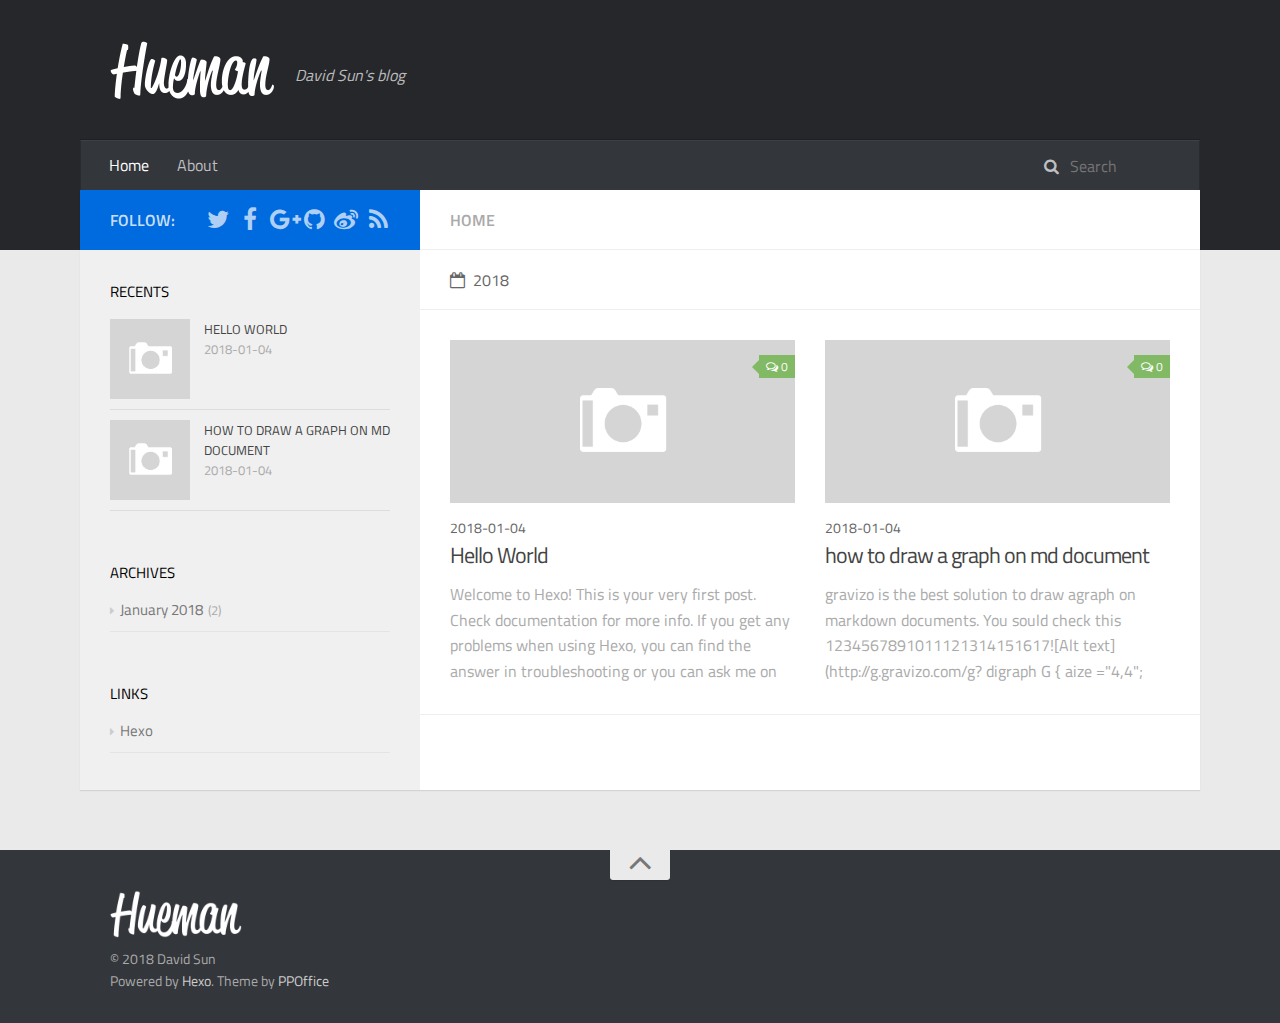
==== commit 33388da4: "Site updated: 2018-01-04 21:58:40" ====
--- a/index.html
+++ b/index.html
@@ -69,13 +69,13 @@
                         <ul id="main-nav">
                             
                                 <li class="main-nav-list-item" >
-                                    <a class="main-nav-list-link" href="/hexo-theme-hueman/">Home</a>
+                                    <a class="main-nav-list-link" href="http://iamslash.github.io">Home</a>
                                 </li>
                             
                                         
                                     
                                 <li class="main-nav-list-item" >
-                                    <a class="main-nav-list-link" href="/hexo-theme-hueman/about/index.html">About</a>
+                                    <a class="main-nav-list-link" href="/about/index.html">About</a>
                                 </li>
                             
                         </ul>
@@ -154,6 +154,53 @@
         <article class="article article-summary">
     <div class="article-summary-inner">
         
+        <a href="/2018/01/04/hello-world/" class="thumbnail">
+    
+    
+        <span class="thumbnail-image thumbnail-none"></span>
+    
+    
+        
+<span class="comment-counter">
+    <i class="fa fa-comments-o"></i>
+    
+        <span class="disqus-comment-count" data-disqus-identifier="" data-disqus-url="http://iamslash.github.io/2018/01/04/hello-world/">0</span>
+    
+</span>
+
+
+    
+</a>
+
+        
+        <div class="article-meta">
+            <div class="category">
+            
+            </div>
+            <div class="date"><time datetime="2018-01-04T12:40:31.211Z" itemprop="datePublished">2018-01-04</time></div>
+        </div>
+        
+    
+        <h1 class="article-title" itemprop="name">
+        <a href="/2018/01/04/hello-world/">Hello World</a>
+        </h1>
+    
+
+        <p class="article-excerpt">
+            Welcome to Hexo! This is your very first post. Check documentation for more info. If you get any problems when using Hexo, you can find the answer in troubleshooting or you can ask me on GitHub.
+Quick
+        </p>
+    </div>
+</article>
+    
+
+    
+    
+    
+    
+        <article class="article article-summary">
+    <div class="article-summary-inner">
+        
         <a href="/2018/01/04/how-to-draw-a-graph-on-md-document/" class="thumbnail">
     
     
@@ -190,53 +237,6 @@
             gravizo is the best solution to draw agraph on markdown documents. You sould check this
 
 1234567891011121314151617![Alt text](http://g.gravizo.com/g?  digraph G &#123;    aize ="4,4";    main [shape=b
-        </p>
-    </div>
-</article>
-    
-
-    
-    
-    
-    
-        <article class="article article-summary">
-    <div class="article-summary-inner">
-        
-        <a href="/2018/01/04/hello-world/" class="thumbnail">
-    
-    
-        <span class="thumbnail-image thumbnail-none"></span>
-    
-    
-        
-<span class="comment-counter">
-    <i class="fa fa-comments-o"></i>
-    
-        <span class="disqus-comment-count" data-disqus-identifier="" data-disqus-url="http://iamslash.github.io/2018/01/04/hello-world/">0</span>
-    
-</span>
-
-
-    
-</a>
-
-        
-        <div class="article-meta">
-            <div class="category">
-            
-            </div>
-            <div class="date"><time datetime="2018-01-04T11:48:52.370Z" itemprop="datePublished">2018-01-04</time></div>
-        </div>
-        
-    
-        <h1 class="article-title" itemprop="name">
-        <a href="/2018/01/04/hello-world/">Hexo Usage</a>
-        </h1>
-    
-
-        <p class="article-excerpt">
-            Welcome to Hexo! This is your very first post. Check documentation for more info. If you get any problems when using Hexo, you can find the answer in troubleshooting or you can ask me on GitHub.
-Quick
         </p>
     </div>
 </article>
@@ -320,6 +320,26 @@
                     <li>
                         
                         <div class="item-thumbnail">
+                            <a href="/2018/01/04/hello-world/" class="thumbnail">
+    
+    
+        <span class="thumbnail-image thumbnail-none"></span>
+    
+    
+</a>
+
+                        </div>
+                        
+                        <div class="item-inner">
+                            <p class="item-category"></p>
+                            <p class="item-title"><a href="/2018/01/04/hello-world/" class="title">Hello World</a></p>
+                            <p class="item-date"><time datetime="2018-01-04T12:40:31.211Z" itemprop="datePublished">2018-01-04</time></p>
+                        </div>
+                    </li>
+                
+                    <li>
+                        
+                        <div class="item-thumbnail">
                             <a href="/2018/01/04/how-to-draw-a-graph-on-md-document/" class="thumbnail">
     
     
@@ -334,26 +354,6 @@
                             <p class="item-category"></p>
                             <p class="item-title"><a href="/2018/01/04/how-to-draw-a-graph-on-md-document/" class="title">how to draw a graph on md document</a></p>
                             <p class="item-date"><time datetime="2018-01-04T12:06:47.000Z" itemprop="datePublished">2018-01-04</time></p>
-                        </div>
-                    </li>
-                
-                    <li>
-                        
-                        <div class="item-thumbnail">
-                            <a href="/2018/01/04/hello-world/" class="thumbnail">
-    
-    
-        <span class="thumbnail-image thumbnail-none"></span>
-    
-    
-</a>
-
-                        </div>
-                        
-                        <div class="item-inner">
-                            <p class="item-category"></p>
-                            <p class="item-title"><a href="/2018/01/04/hello-world/" class="title">Hexo Usage</a></p>
-                            <p class="item-date"><time datetime="2018-01-04T11:48:52.370Z" itemprop="datePublished">2018-01-04</time></p>
                         </div>
                     </li>
                 
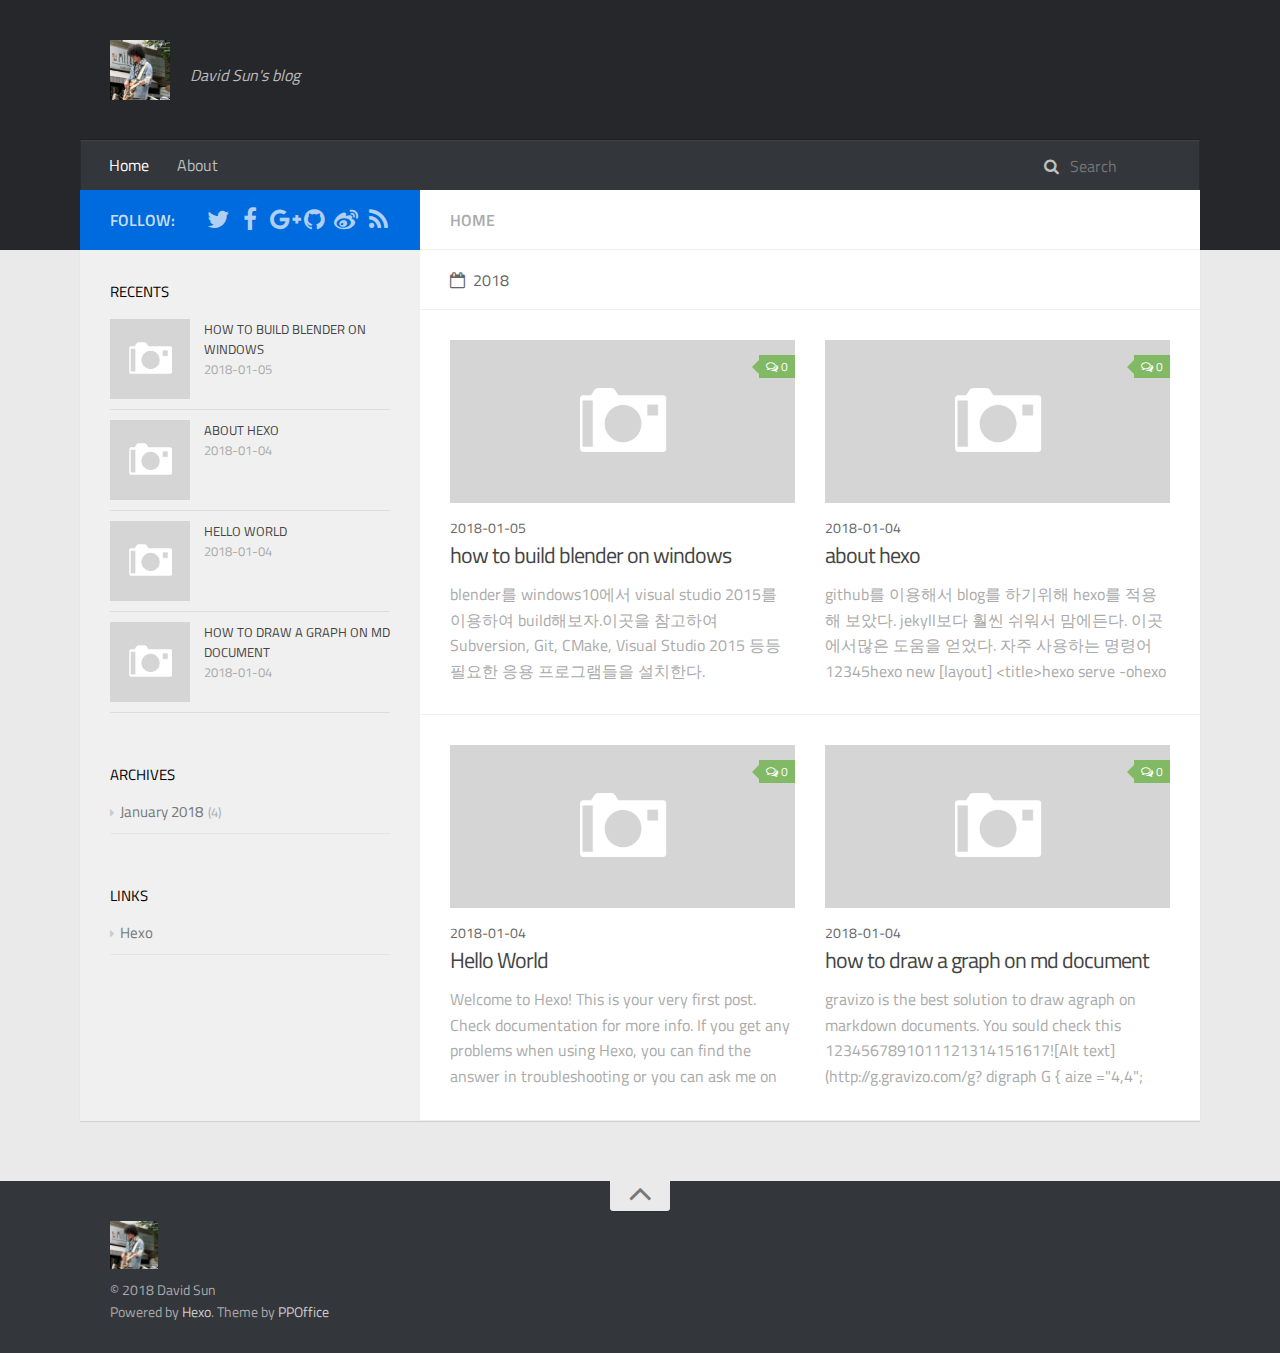
==== commit 2fc2d1dd: "Site updated: 2018-01-05 14:18:34" ====
--- a/index.html
+++ b/index.html
@@ -154,6 +154,105 @@
         <article class="article article-summary">
     <div class="article-summary-inner">
         
+        <a href="/2018/01/05/how-to-build-blender-on-windows/" class="thumbnail">
+    
+    
+        <span class="thumbnail-image thumbnail-none"></span>
+    
+    
+        
+<span class="comment-counter">
+    <i class="fa fa-comments-o"></i>
+    
+        <span class="disqus-comment-count" data-disqus-identifier="" data-disqus-url="http://iamslash.github.io/2018/01/05/how-to-build-blender-on-windows/">0</span>
+    
+</span>
+
+
+    
+</a>
+
+        
+        <div class="article-meta">
+            <div class="category">
+            
+            </div>
+            <div class="date"><time datetime="2018-01-05T05:09:39.000Z" itemprop="datePublished">2018-01-05</time></div>
+        </div>
+        
+    
+        <h1 class="article-title" itemprop="name">
+        <a href="/2018/01/05/how-to-build-blender-on-windows/">how to build blender on windows</a>
+        </h1>
+    
+
+        <p class="article-excerpt">
+            blender를 windows10에서 visual studio 2015를 이용하여 build해보자.이곳을 참고하여Subversion, Git, CMake, Visual Studio 2015 등등 필요한 응용 프로그램들을 설치한다.
+12345678910cd c:\blender-gitgit clone git://git.blender.org/blender.git
+        </p>
+    </div>
+</article>
+    
+
+    
+    
+    
+    
+        <article class="article article-summary">
+    <div class="article-summary-inner">
+        
+        <a href="/2018/01/04/about-hexo/" class="thumbnail">
+    
+    
+        <span class="thumbnail-image thumbnail-none"></span>
+    
+    
+        
+<span class="comment-counter">
+    <i class="fa fa-comments-o"></i>
+    
+        <span class="disqus-comment-count" data-disqus-identifier="" data-disqus-url="http://iamslash.github.io/2018/01/04/about-hexo/">0</span>
+    
+</span>
+
+
+    
+</a>
+
+        
+        <div class="article-meta">
+            <div class="category">
+            
+            </div>
+            <div class="date"><time datetime="2018-01-04T13:18:39.000Z" itemprop="datePublished">2018-01-04</time></div>
+        </div>
+        
+    
+        <h1 class="article-title" itemprop="name">
+        <a href="/2018/01/04/about-hexo/">about hexo</a>
+        </h1>
+    
+
+        <p class="article-excerpt">
+            github를 이용해서 blog를 하기위해 hexo를 적용해 보았다.  jekyll보다 훨씬 쉬워서 맘에든다. 이곳에서많은 도움을 얻었다.
+자주 사용하는 명령어12345hexo new [layout] &lt;title&gt;hexo serve -ohexo serve --draft -ohexo g -dhexo g -w
+글을 작성 하는 방법1234hexo ne
+        </p>
+    </div>
+</article>
+    
+        </div>
+    
+
+    
+    
+    
+    
+        <div class="article-row">
+    
+        <article class="article article-summary">
+    <div class="article-summary-inner">
+        
         <a href="/2018/01/04/hello-world/" class="thumbnail">
     
     
@@ -236,7 +335,7 @@
         <p class="article-excerpt">
             gravizo is the best solution to draw agraph on markdown documents. You sould check this
 
-1234567891011121314151617![Alt text](http://g.gravizo.com/g?  digraph G &#123;    aize ="4,4";    main [shape=b
+1234567891011121314151617![Alt text](http://g.gravizo.com/g?  digraph G &#123;    aize =&quot;4,4&quot;;    mai
         </p>
     </div>
 </article>
@@ -320,6 +419,46 @@
                     <li>
                         
                         <div class="item-thumbnail">
+                            <a href="/2018/01/05/how-to-build-blender-on-windows/" class="thumbnail">
+    
+    
+        <span class="thumbnail-image thumbnail-none"></span>
+    
+    
+</a>
+
+                        </div>
+                        
+                        <div class="item-inner">
+                            <p class="item-category"></p>
+                            <p class="item-title"><a href="/2018/01/05/how-to-build-blender-on-windows/" class="title">how to build blender on windows</a></p>
+                            <p class="item-date"><time datetime="2018-01-05T05:09:39.000Z" itemprop="datePublished">2018-01-05</time></p>
+                        </div>
+                    </li>
+                
+                    <li>
+                        
+                        <div class="item-thumbnail">
+                            <a href="/2018/01/04/about-hexo/" class="thumbnail">
+    
+    
+        <span class="thumbnail-image thumbnail-none"></span>
+    
+    
+</a>
+
+                        </div>
+                        
+                        <div class="item-inner">
+                            <p class="item-category"></p>
+                            <p class="item-title"><a href="/2018/01/04/about-hexo/" class="title">about hexo</a></p>
+                            <p class="item-date"><time datetime="2018-01-04T13:18:39.000Z" itemprop="datePublished">2018-01-04</time></p>
+                        </div>
+                    </li>
+                
+                    <li>
+                        
+                        <div class="item-thumbnail">
                             <a href="/2018/01/04/hello-world/" class="thumbnail">
     
     
@@ -369,7 +508,7 @@
     <div class="widget-wrap widget-list">
         <h3 class="widget-title">archives</h3>
         <div class="widget">
-            <ul class="archive-list"><li class="archive-list-item"><a class="archive-list-link" href="/archives/2018/01/">January 2018</a><span class="archive-list-count">2</span></li></ul>
+            <ul class="archive-list"><li class="archive-list-item"><a class="archive-list-link" href="/archives/2018/01/">January 2018</a><span class="archive-list-count">4</span></li></ul>
         </div>
     </div>
 
--- a/css/style.css
+++ b/css/style.css
@@ -274,14 +274,14 @@
 .logo {
   display: block;
   padding: 10px 0;
-  width: 165px;
+  width: 60px;
   height: 60px;
-  background-image: url("images/logo-header.png");
+  background-image: url("images/400x400.png");
   background-position: 0px 10px;
   background-repeat: no-repeat;
-  -webkit-background-size: 165px 60px;
-  -moz-background-size: 165px 60px;
-  background-size: 165px 60px;
+  -webkit-background-size: 60px 60px;
+  -moz-background-size: 60px 60px;
+  background-size: 60px 60px;
 }
 .main-body {
   margin-top: -60px;
@@ -1644,11 +1644,11 @@
   line-height: 22px;
 }
 #footer .logo {
-  width: 132px;
+  width: 48px;
   height: 48px;
-  -webkit-background-size: 132px 48px;
-  -moz-background-size: 132px 48px;
-  background-size: 132px 48px;
+  -webkit-background-size: 48px 48px;
+  -moz-background-size: 48px 48px;
+  background-size: 48px 48px;
 }
 i.icon {
   display: inline-block;
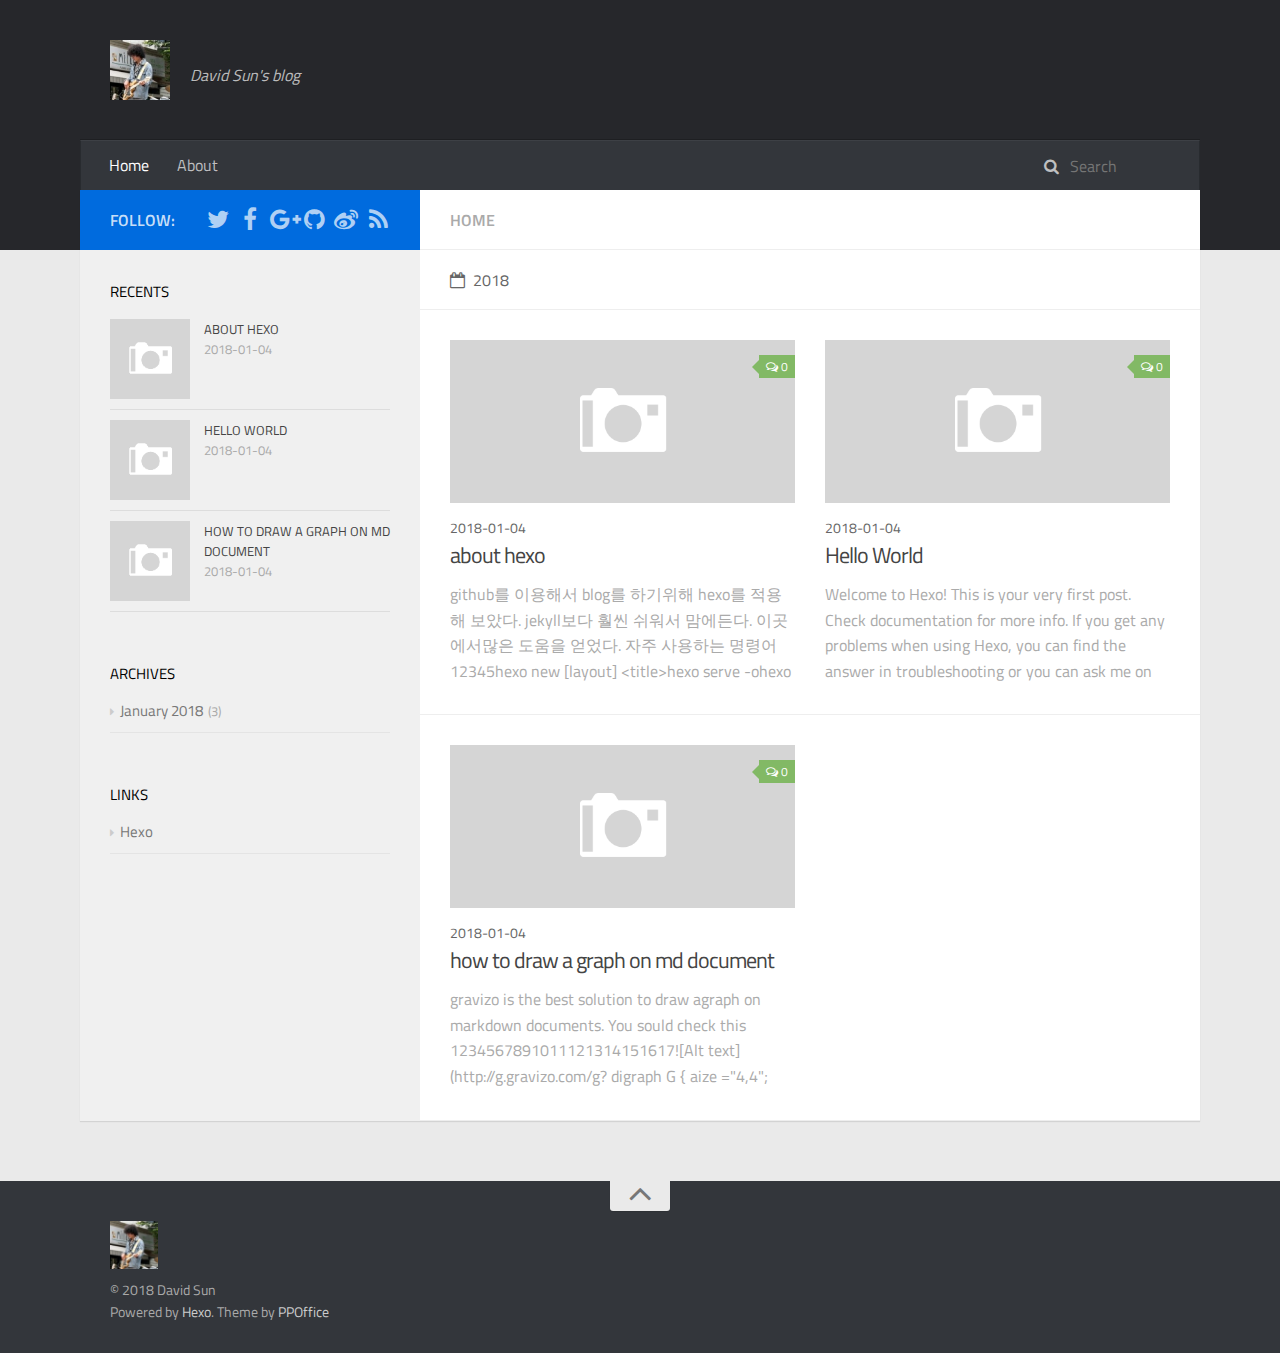
==== commit 2231c3a7: "Site updated: 2018-01-05 15:25:34" ====
--- a/index.html
+++ b/index.html
@@ -154,53 +154,6 @@
         <article class="article article-summary">
     <div class="article-summary-inner">
         
-        <a href="/2018/01/05/how-to-build-blender-on-windows/" class="thumbnail">
-    
-    
-        <span class="thumbnail-image thumbnail-none"></span>
-    
-    
-        
-<span class="comment-counter">
-    <i class="fa fa-comments-o"></i>
-    
-        <span class="disqus-comment-count" data-disqus-identifier="" data-disqus-url="http://iamslash.github.io/2018/01/05/how-to-build-blender-on-windows/">0</span>
-    
-</span>
-
-
-    
-</a>
-
-        
-        <div class="article-meta">
-            <div class="category">
-            
-            </div>
-            <div class="date"><time datetime="2018-01-05T05:09:39.000Z" itemprop="datePublished">2018-01-05</time></div>
-        </div>
-        
-    
-        <h1 class="article-title" itemprop="name">
-        <a href="/2018/01/05/how-to-build-blender-on-windows/">how to build blender on windows</a>
-        </h1>
-    
-
-        <p class="article-excerpt">
-            blender를 windows10에서 visual studio 2015를 이용하여 build해보자.이곳을 참고하여Subversion, Git, CMake, Visual Studio 2015 등등 필요한 응용 프로그램들을 설치한다.
-12345678910cd c:\blender-gitgit clone git://git.blender.org/blender.git
-        </p>
-    </div>
-</article>
-    
-
-    
-    
-    
-    
-        <article class="article article-summary">
-    <div class="article-summary-inner">
-        
         <a href="/2018/01/04/about-hexo/" class="thumbnail">
     
     
@@ -241,14 +194,10 @@
     </div>
 </article>
     
-        </div>
-    
-
-    
-    
-    
-    
-        <div class="article-row">
+
+    
+    
+    
     
         <article class="article article-summary">
     <div class="article-summary-inner">
@@ -292,10 +241,14 @@
     </div>
 </article>
     
-
-    
-    
-    
+        </div>
+    
+
+    
+    
+    
+    
+        <div class="article-row">
     
         <article class="article article-summary">
     <div class="article-summary-inner">
@@ -419,26 +372,6 @@
                     <li>
                         
                         <div class="item-thumbnail">
-                            <a href="/2018/01/05/how-to-build-blender-on-windows/" class="thumbnail">
-    
-    
-        <span class="thumbnail-image thumbnail-none"></span>
-    
-    
-</a>
-
-                        </div>
-                        
-                        <div class="item-inner">
-                            <p class="item-category"></p>
-                            <p class="item-title"><a href="/2018/01/05/how-to-build-blender-on-windows/" class="title">how to build blender on windows</a></p>
-                            <p class="item-date"><time datetime="2018-01-05T05:09:39.000Z" itemprop="datePublished">2018-01-05</time></p>
-                        </div>
-                    </li>
-                
-                    <li>
-                        
-                        <div class="item-thumbnail">
                             <a href="/2018/01/04/about-hexo/" class="thumbnail">
     
     
@@ -508,7 +441,7 @@
     <div class="widget-wrap widget-list">
         <h3 class="widget-title">archives</h3>
         <div class="widget">
-            <ul class="archive-list"><li class="archive-list-item"><a class="archive-list-link" href="/archives/2018/01/">January 2018</a><span class="archive-list-count">4</span></li></ul>
+            <ul class="archive-list"><li class="archive-list-item"><a class="archive-list-link" href="/archives/2018/01/">January 2018</a><span class="archive-list-count">3</span></li></ul>
         </div>
     </div>
 
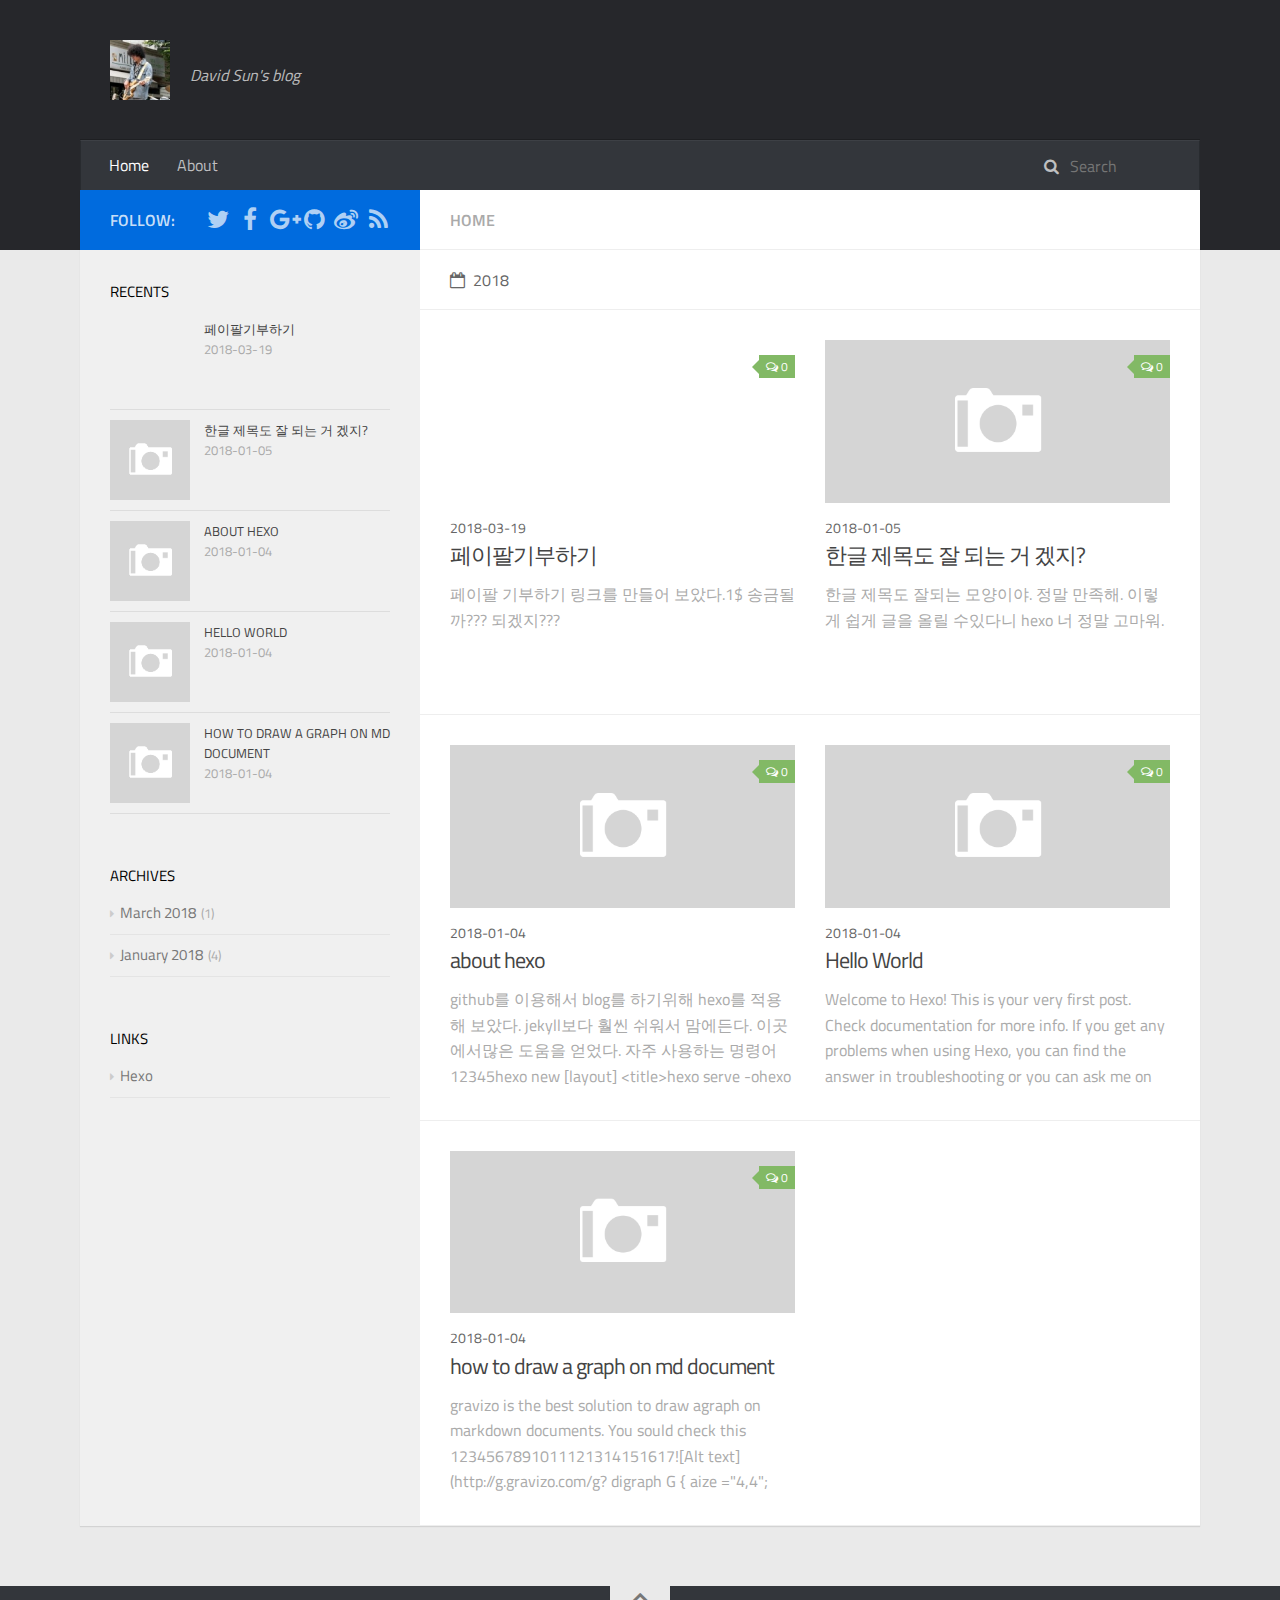
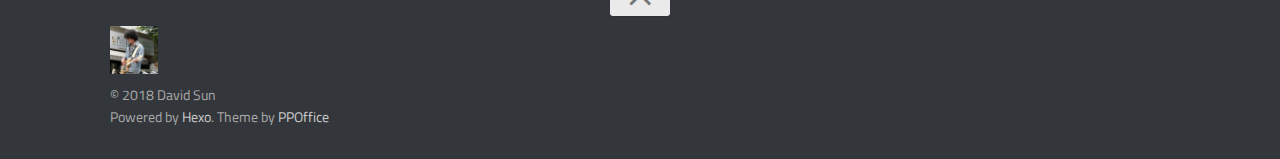
==== commit 105a3385: "Site updated: 2018-03-19 18:29:40" ====
--- a/index.html
+++ b/index.html
@@ -154,6 +154,105 @@
         <article class="article article-summary">
     <div class="article-summary-inner">
         
+        <a href="/2018/03/19/페이팔기부하기/" class="thumbnail">
+    
+    
+        <span style="background-image:url(https://raw.githubusercontent.com/iamslash/TIL/master/_img/PayPal-Donate-Button-Download-PNG.png)" alt="페이팔기부하기" class="thumbnail-image"></span>
+    
+    
+        
+<span class="comment-counter">
+    <i class="fa fa-comments-o"></i>
+    
+        <span class="disqus-comment-count" data-disqus-identifier="" data-disqus-url="http://iamslash.github.io/2018/03/19/페이팔기부하기/">0</span>
+    
+</span>
+
+
+    
+</a>
+
+        
+        <div class="article-meta">
+            <div class="category">
+            
+            </div>
+            <div class="date"><time datetime="2018-03-19T09:25:02.000Z" itemprop="datePublished">2018-03-19</time></div>
+        </div>
+        
+    
+        <h1 class="article-title" itemprop="name">
+        <a href="/2018/03/19/페이팔기부하기/">페이팔기부하기</a>
+        </h1>
+    
+
+        <p class="article-excerpt">
+            페이팔 기부하기 링크를 만들어 보았다.1$ 송금될까??? 되겠지???
+
+
+        </p>
+    </div>
+</article>
+    
+
+    
+    
+    
+    
+        <article class="article article-summary">
+    <div class="article-summary-inner">
+        
+        <a href="/2018/01/05/한글-제목도-잘-되는-거-겠지/" class="thumbnail">
+    
+    
+        <span class="thumbnail-image thumbnail-none"></span>
+    
+    
+        
+<span class="comment-counter">
+    <i class="fa fa-comments-o"></i>
+    
+        <span class="disqus-comment-count" data-disqus-identifier="" data-disqus-url="http://iamslash.github.io/2018/01/05/한글-제목도-잘-되는-거-겠지/">0</span>
+    
+</span>
+
+
+    
+</a>
+
+        
+        <div class="article-meta">
+            <div class="category">
+            
+            </div>
+            <div class="date"><time datetime="2018-01-05T06:33:26.000Z" itemprop="datePublished">2018-01-05</time></div>
+        </div>
+        
+    
+        <h1 class="article-title" itemprop="name">
+        <a href="/2018/01/05/한글-제목도-잘-되는-거-겠지/">한글 제목도 잘 되는 거 겠지?</a>
+        </h1>
+    
+
+        <p class="article-excerpt">
+            한글 제목도 잘되는 모양이야. 정말 만족해. 이렇게 쉽게 글을 올릴 수있다니 hexo 너 정말 고마워.
+
+        </p>
+    </div>
+</article>
+    
+        </div>
+    
+
+    
+    
+    
+    
+        <div class="article-row">
+    
+        <article class="article article-summary">
+    <div class="article-summary-inner">
+        
         <a href="/2018/01/04/about-hexo/" class="thumbnail">
     
     
@@ -372,6 +471,46 @@
                     <li>
                         
                         <div class="item-thumbnail">
+                            <a href="/2018/03/19/페이팔기부하기/" class="thumbnail">
+    
+    
+        <span style="background-image:url(https://raw.githubusercontent.com/iamslash/TIL/master/_img/PayPal-Donate-Button-Download-PNG.png)" alt="페이팔기부하기" class="thumbnail-image"></span>
+    
+    
+</a>
+
+                        </div>
+                        
+                        <div class="item-inner">
+                            <p class="item-category"></p>
+                            <p class="item-title"><a href="/2018/03/19/페이팔기부하기/" class="title">페이팔기부하기</a></p>
+                            <p class="item-date"><time datetime="2018-03-19T09:25:02.000Z" itemprop="datePublished">2018-03-19</time></p>
+                        </div>
+                    </li>
+                
+                    <li>
+                        
+                        <div class="item-thumbnail">
+                            <a href="/2018/01/05/한글-제목도-잘-되는-거-겠지/" class="thumbnail">
+    
+    
+        <span class="thumbnail-image thumbnail-none"></span>
+    
+    
+</a>
+
+                        </div>
+                        
+                        <div class="item-inner">
+                            <p class="item-category"></p>
+                            <p class="item-title"><a href="/2018/01/05/한글-제목도-잘-되는-거-겠지/" class="title">한글 제목도 잘 되는 거 겠지?</a></p>
+                            <p class="item-date"><time datetime="2018-01-05T06:33:26.000Z" itemprop="datePublished">2018-01-05</time></p>
+                        </div>
+                    </li>
+                
+                    <li>
+                        
+                        <div class="item-thumbnail">
                             <a href="/2018/01/04/about-hexo/" class="thumbnail">
     
     
@@ -441,7 +580,7 @@
     <div class="widget-wrap widget-list">
         <h3 class="widget-title">archives</h3>
         <div class="widget">
-            <ul class="archive-list"><li class="archive-list-item"><a class="archive-list-link" href="/archives/2018/01/">January 2018</a><span class="archive-list-count">3</span></li></ul>
+            <ul class="archive-list"><li class="archive-list-item"><a class="archive-list-link" href="/archives/2018/03/">March 2018</a><span class="archive-list-count">1</span></li><li class="archive-list-item"><a class="archive-list-link" href="/archives/2018/01/">January 2018</a><span class="archive-list-count">4</span></li></ul>
         </div>
     </div>
 
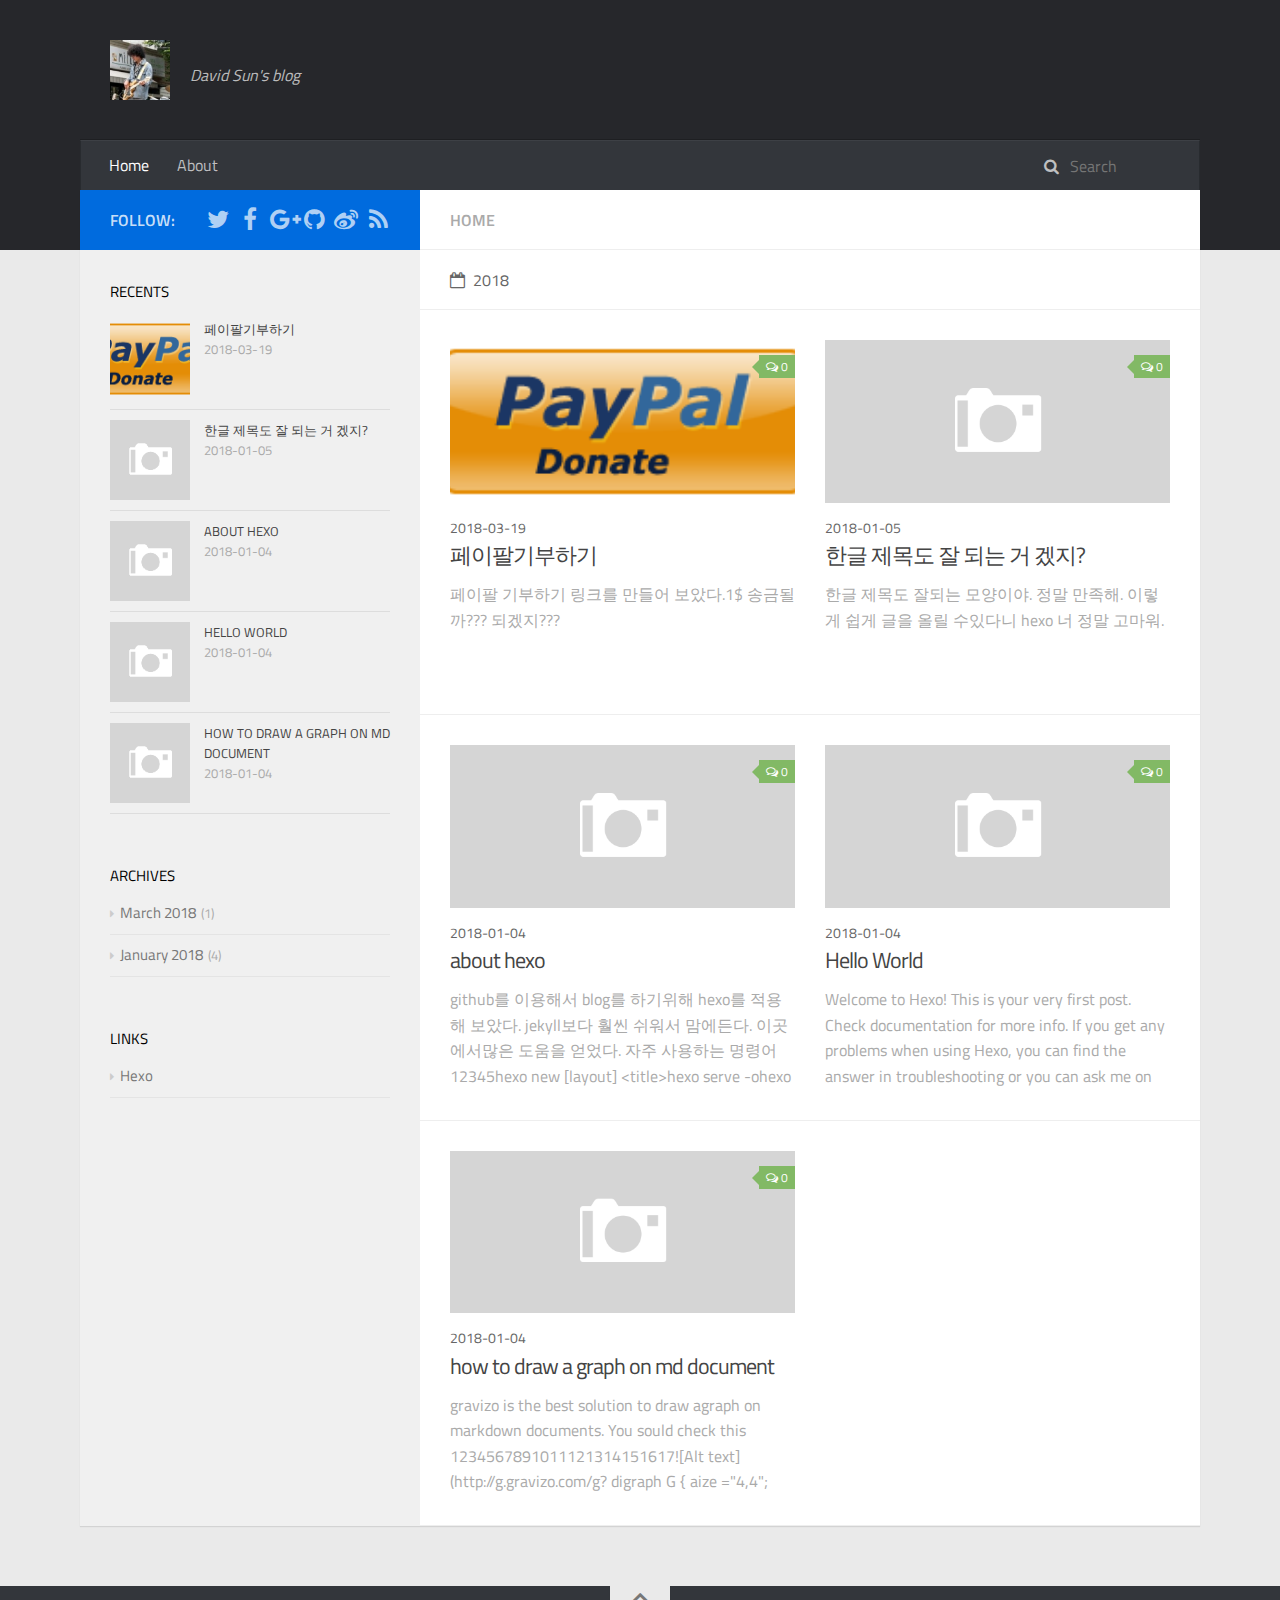
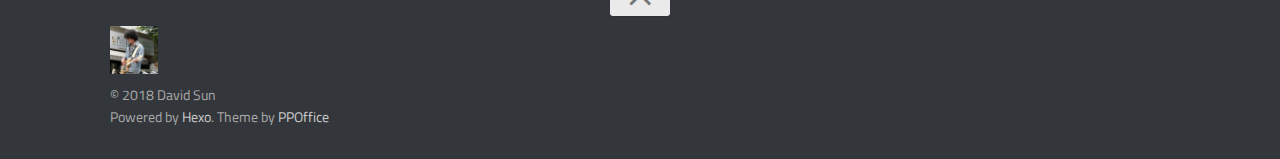
==== commit 07657ab1: "Site updated: 2018-03-20 18:20:35" ====
--- a/index.html
+++ b/index.html
@@ -157,7 +157,7 @@
         <a href="/2018/03/19/페이팔기부하기/" class="thumbnail">
     
     
-        <span style="background-image:url(https://raw.githubusercontent.com/iamslash/TIL/master/_img/PayPal-Donate-Button-Download-PNG.png)" alt="페이팔기부하기" class="thumbnail-image"></span>
+        <span style="background-image:url(/img/PayPal-Donate-Button-Download-PNG.png)" alt="페이팔기부하기" class="thumbnail-image"></span>
     
     
         
@@ -474,7 +474,7 @@
                             <a href="/2018/03/19/페이팔기부하기/" class="thumbnail">
     
     
-        <span style="background-image:url(https://raw.githubusercontent.com/iamslash/TIL/master/_img/PayPal-Donate-Button-Download-PNG.png)" alt="페이팔기부하기" class="thumbnail-image"></span>
+        <span style="background-image:url(/img/PayPal-Donate-Button-Download-PNG.png)" alt="페이팔기부하기" class="thumbnail-image"></span>
     
     
 </a>
